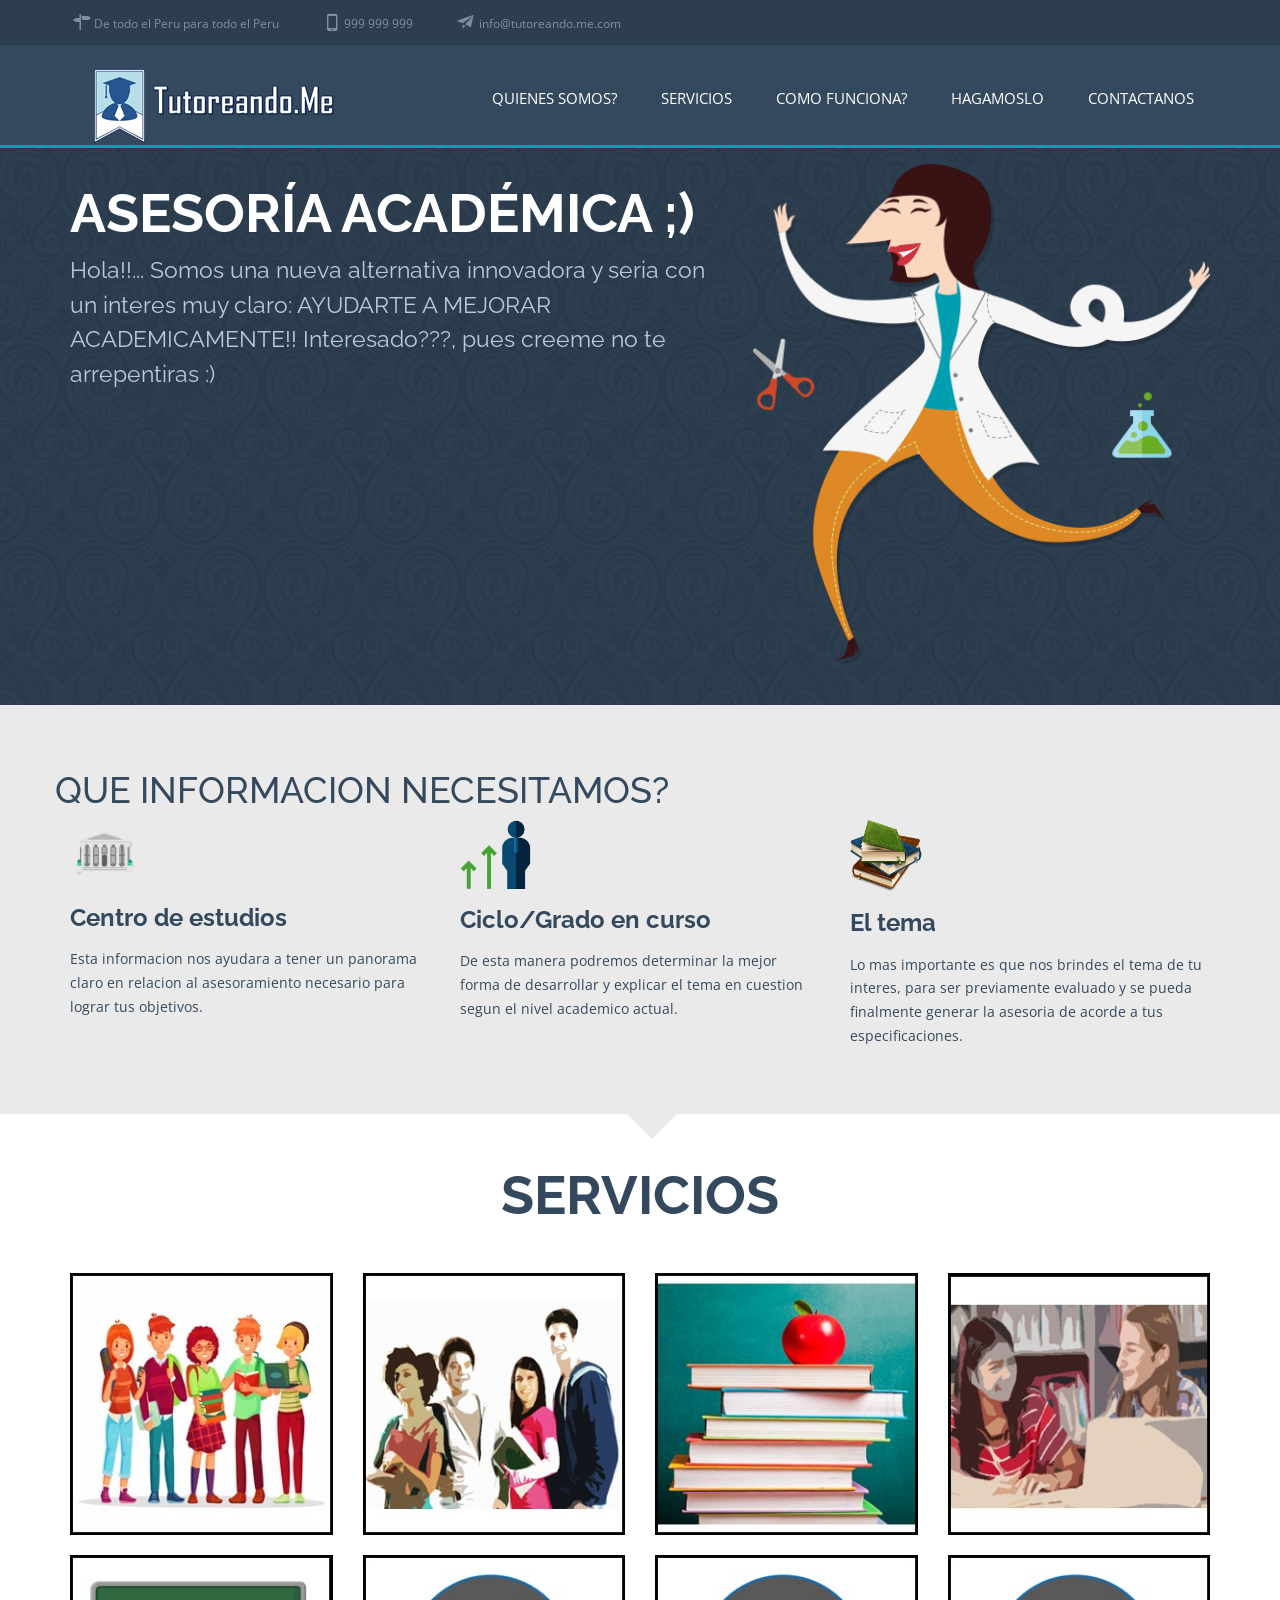
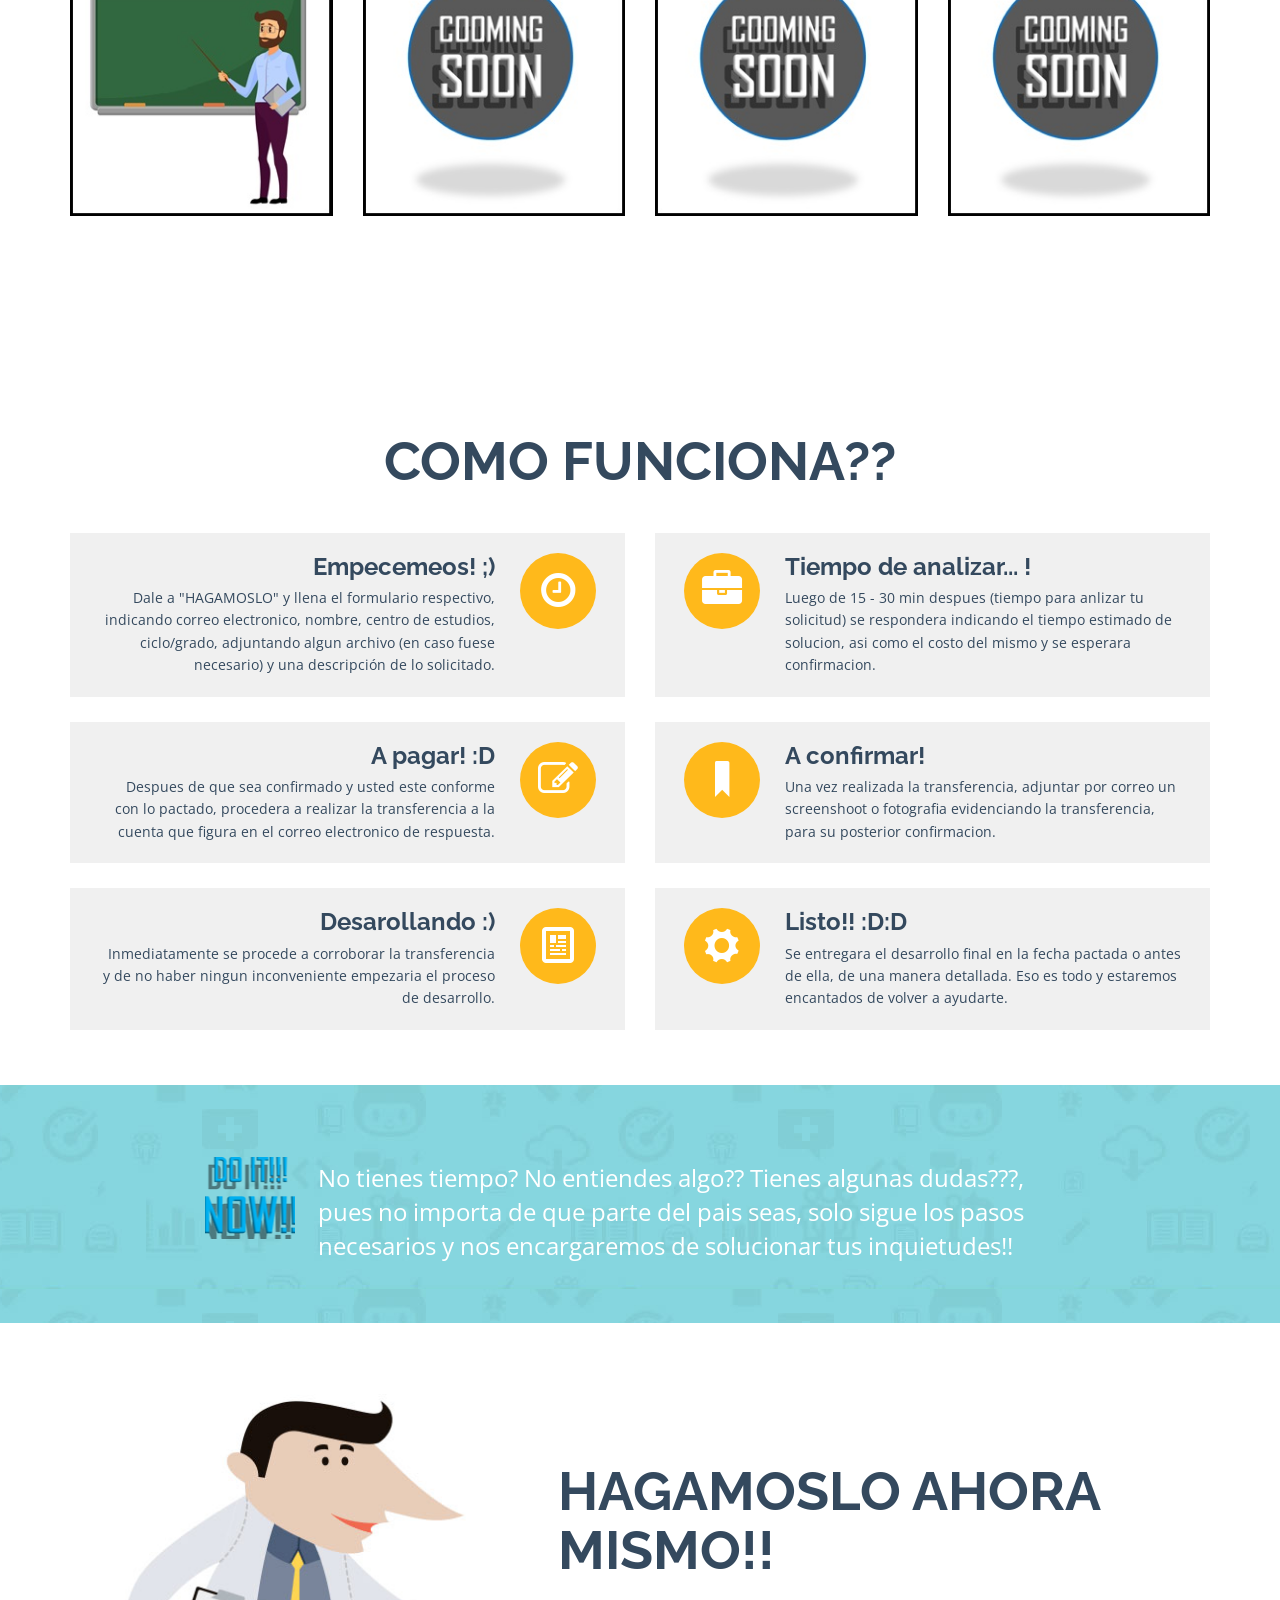
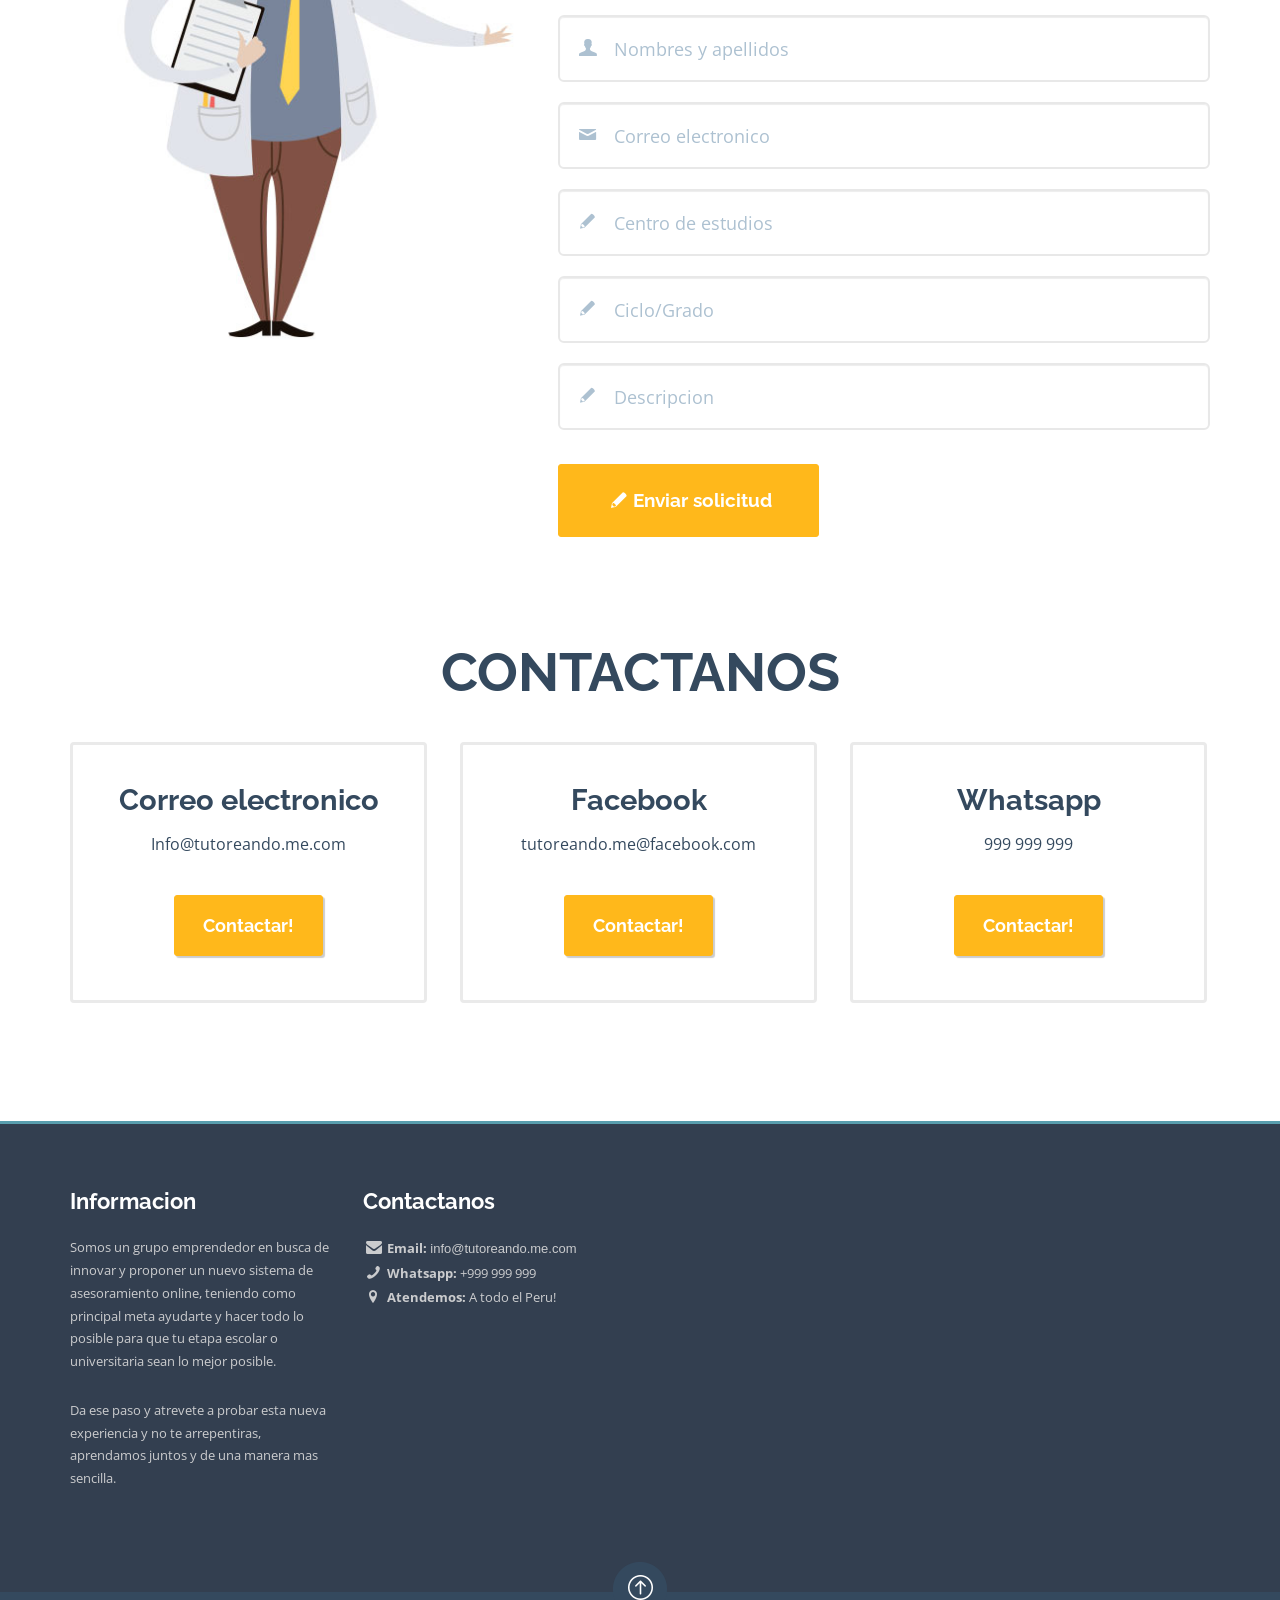
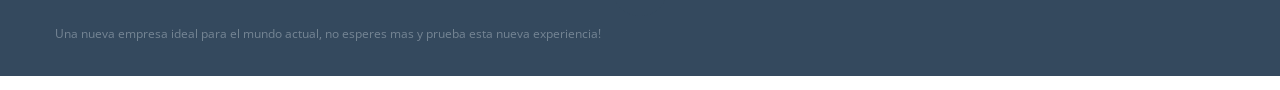
==== index.html @ b3d574f7 "letra" ====
﻿<!DOCTYPE html>
<!--[if lt IE 7 ]><html class="ie ie6" lang="en"> <![endif]-->
<!--[if IE 7 ]><html class="ie ie7" lang="en"> <![endif]-->
<!--[if IE 8 ]><html class="ie ie8" lang="en"> <![endif]-->
<!--[if (gte IE 9)|!(IE)]><html lang="en" class="no-js"> <![endif]-->
	<html lang="en">
	  <head>
	  	<!-- Define Charset -->
	    <meta charset="utf-8">
	    
	    <!-- Page Title -->
	    <title>Learn Responsive Landing Page</title>
	    
	    <!-- Responsive Metatag -->
	    <meta name="viewport" content="width=device-width, initial-scale=1.0">
	    
	    <!-- Page Description and Author -->
	    <meta name="description" content="Landing Page">
	    <meta name="author" content="Coralix Themes">
	    
		<!-- fontello -->   
	    <!--[if IE 7 ]><link href="css/fonts/fontello-ie7.css" rel="stylesheet" type="text/css" media="screen" /><![endif]-->
		<link href="css/fonts/fontello.css" rel="stylesheet" type="text/css" media="screen" />

		<!-- owl-carousel -->   
		<link href="js/owl-carousel/owl.carousel.css" rel="stylesheet" type="text/css" media="screen" />		    
		<!-- Custom style -->	    	    
		<link href="css/style.css" rel="stylesheet" type="text/css" media="screen" />
		<link href="css/media-queries.css" rel="stylesheet" type="text/css" media="screen" />

		<!-- Preload -->   
		<link href="css/pace/pace-theme-barber-shop.css" rel="stylesheet" type="text/css" media="screen" />	
	
	    <!-- HTML5 shim, for IE6-8 support of HTML5 elements --><!--[if lt IE 8]><script src="js/html5shiv.js"></script><![endif]-->
	
	    <!-- Fav and touch icons -->
	    <link rel="apple-touch-icon-precomposed" sizes="144x144" href="../assets/ico/apple-touch-icon-144-precomposed.png">
	    <link rel="apple-touch-icon-precomposed" sizes="114x114" href="../assets/ico/apple-touch-icon-114-precomposed.png">
	    <link rel="apple-touch-icon-precomposed" sizes="72x72" href="../assets/ico/apple-touch-icon-72-precomposed.png">
	    <link rel="apple-touch-icon-precomposed" href="../assets/ico/apple-touch-icon-57-precomposed.png">
	    <link rel="shortcut icon" href="../assets/ico/favicon.png">
	  </head>

	  <body id="top">  	
 
		<!-- Header-->
		<header>
			<div class="top-info">
				<div class="container">
					<ul class="inline-list contact-top">
						<li><i class="icon-address"></i>De todo el Peru para todo el Peru</li>
						<li><i class="icon-mobile"></i>999 999 999</li>
						<li><i class="icon-paper-plane"></i><a href="#">info@tutoreando.me.com</a></li>	
					</ul>				
				</div>
			</div>
			<div class="container">
				<nav class="navbar navbar-default nm" role="navigation">
				  <!-- Brand and toggle get grouped for better mobile display -->
				  <div class="navbar-header">
				    <button type="button" class="navbar-toggle" data-toggle="collapse" data-target=".navbar-ex1-collapse">
				      <span class="sr-only">Toggle navigation</span>
				      <span class="icon-bar"></span>
				      <span class="icon-bar"></span>
				      <span class="icon-bar"></span>
				    </button>
				    <a id="logo" class="navbar-brand" href="./"><img src="img/logo.png" alt="My Brand" /></a>
				  </div>
				  <!-- Collect the nav links, forms, and other content for toggling -->
				  <div class="collapse navbar-collapse navbar-ex1-collapse nb np">
				    <ul class="nav navbar-nav">
				    	<li><a href="#top" class="anchor">QUIENES SOMOS?</a></li>
						<li><a href="#gallery" class="anchor">SERVICIOS</a></li>
						<li><a href="#cool-things" class="anchor">COMO FUNCIONA?</a></li>
						<li><a href="#suscribe" class="anchor">HAGAMOSLO</a></li>
						<li><a href="#pricing" class="anchor">CONTACTANOS</a></li>
					
				    </ul>
				  </div><!-- /.navbar-collapse -->
				</nav>
			</div>
	    </header>
	    <!-- End Header--> 	
  	
		<!-- intro -->
		<section id="intro" class="">
			<div class="container">
				<div class="row">
					<div class="col-sm-7">
						<h2>ASESORÍA ACADÉMICA ;)</h2>
						<p>Hola!!... Somos una nueva alternativa innovadora y seria con un interes muy claro: AYUDARTE A MEJORAR ACADEMICAMENTE!! Interesado???, pues creeme no te arrepentiras :)</p>	
						
					</div>
					<div class="col-sm-5 clearfix">
						<figure>
							<img src="img/img-intro.png" class="img-responsive img-intro" alt="img intro" />
						</figure>
					</div>
				</div>
			</div>
		</section>
    	<!-- End intro -->
    	
    	<hr class="hidden" />
    	
		<!-- Features -->
		<section id="features" class="bg-color">
			<div class="container">
				
				<div class="row">
					<h1>QUE INFORMACION NECESITAMOS?</h1>
					<div class="col-sm-4 item from-left">
						<div class="icon">
							<figure>
								<img src="img/icons/ico-77.png" alt="//" />
							</figure>
						</div>
						<h3>Centro de estudios</h3>
						<p>Esta informacion nos ayudara a tener un panorama claro en relacion al asesoramiento necesario para lograr tus objetivos.</p>
					</div>
					<div class="col-sm-4 item from-bottom">
						<div class="icon">
							<figure>
								<img src="img/icons/ico-43.png" alt="//" />
							</figure>
						</div>
						<h3>Ciclo/Grado en curso</h3>
						<p>De esta manera podremos determinar la mejor forma de desarrollar y explicar el tema en cuestion segun el nivel academico actual.</p>
					</div>
					<div class="col-sm-4 item from-right">
						<div class="icon">
							<figure>
								<img src="img/icons/ico-15.png" alt="//" />
							</figure>
						</div>
						<h3>El tema</h3>
						<p>Lo mas importante es que nos brindes el tema de tu interes, para ser previamente evaluado y se pueda finalmente generar la asesoria de acorde a tus especificaciones.</p>
					</div>
				</div>
				
			</div>
		</section>
		<!-- end Features -->  
    
    	<hr class="hidden" />
    	
		
    	
		<!-- Gallery -->
		<section id="gallery" class="bg-color">
			<div class="container text-center">
				<h2>SERVICIOS</h2>
				<div class="row">

					<div class="col-sm-3 from-left">
						<a href="img/gallery/img-gallery.jpg" class="fancybox">						
							<div class="item">
								<figure>
									<img class="img-responsive" src="img/gallery/img-gallery.jpg" alt="//" />
								</figure>
								<div class="hover">
									<div class="icon img-circle">
										<i class="icon-eye">
										</i>
									</div>
									<h4>ETAPA ESCOLAR</h4>
									<p>Te apoyamos en la etapa escolar, dandote facilidades asi como el asesoramiento claro y preciso de las materias cursadas.</p>
								</div>
							</div>
						</a>
					</div>
					
					<div class="col-sm-3 from-bottom">
						<a href="img/gallery/img-gallery-1.jpg" class="fancybox">						
							<div class="item">
								<figure>
									<img class="img-responsive" src="img/gallery/img-gallery-1.jpg" alt="//" />
								</figure>
								<div class="hover">
									<div class="icon img-circle">
										<i class="icon-eye">
										</i>
									</div>
									<h4>ETAPA UNIVERSITARIA</h4>
									<p>Trabajas?, no tienes mucho tiempo? o no entiendes algo?, no te preocupes mas te asesoramos en esta importante etapa de tu vida.</p>
								</div>
							</div>
						</a>
					</div>
					
					<div class="col-sm-3 from-bottom">
						<a href="img/gallery/img-gallery-2.jpg" class="fancybox">						
							<div class="item">
								<figure>
									<img class="img-responsive" src="img/gallery/img-gallery-2.jpg" alt="//" />
								</figure>
								<div class="hover">
									<div class="icon img-circle">
										<i class="icon-eye">
										</i>
									</div>
									<h4>DESARROLLO DE TRABAJOS</h4>
									<p>Si no tienes tiempo o solo necesitas una resolucin rapida y detallada, entonces esta es tu opcion, mandanos tu info y nosotros nos encargamos.</p>
								</div>
							</div>
						</a>
					</div>
					
					<div class="col-sm-3 from-right">
						<a href="img/gallery/img-gallery-3.jpg" class="fancybox">						
							<div class="item">
								<figure>
									<img class="img-responsive" src="img/gallery/img-gallery-3.jpg" alt="//" />
								</figure>
								<div class="hover">
									<div class="icon img-circle">
										<i class="icon-eye">
										</i>
									</div>
									<h4>SOLO ASESORIA</h4>
									<p>Tienes un problema desarrollado, pero no lo entiendes? Esta opcion es para ti, danos tu desarrollo y despejaremos todas tus dudas al respecto. </p>
								</div>
							</div>
						</a>
					</div>
					
					<div class="col-sm-3 from-left">
						<a href="img/gallery/img-gallery-4.jpg" class="fancybox">						
							<div class="item">
								<figure>
									<img class="img-responsive" src="img/gallery/img-gallery-4.jpg" alt="//" />
								</figure>
								<div class="hover">
									<div class="icon img-circle">
										<i class="icon-eye">
										</i>
									</div>
									<h4>DESARROLLO Y ASESORIA</h4>
									<p>No sabes como desarrollarlo? y quieres aprender?, entonces tambien tenemos una alternativa para ti.</p>
								</div>
							</div>
						</a>
					</div>
					
					<div class="col-sm-3 from-bottom">
						<a href="img/gallery/img-gallery-5.jpg" class="fancybox">						
							<div class="item">
								<figure>
									<img class="img-responsive" src="img/gallery/img-gallery-5.jpg" alt="//" />
								</figure>
								<div class="hover">
									<div class="icon img-circle">
										<i class="icon-eye">
										</i>
									</div>
									<h4>COOMING SOON</h4>
									<p>Pronto nuevas formas de ayudarte a mejorar!!! :D</p>
								</div>
							</div>
						</a>
					</div>
					
					<div class="col-sm-3 from-bottom">
						<a href="img/gallery/img-gallery-6.jpg" class="fancybox">						
							<div class="item">
								<figure>
									<img class="img-responsive" src="img/gallery/img-gallery-6.jpg" alt="//" />
								</figure>
								<div class="hover">
									<div class="icon img-circle">
										<i class="icon-eye">
										</i>
									</div>
									<h4>COOMING SOON</h4>
									<p>Pronto nuevas formas de ayudarte a mejorar!!! :D</p>
								</div>
							</div>
						</a>
					</div>
					
					<div class="col-sm-3 from-right">
						<a href="img/gallery/img-gallery-7.jpg" class="fancybox">						
							<div class="item">
								<figure>
									<img class="img-responsive" src="img/gallery/img-gallery-7.jpg" alt="//" />
								</figure>
								<div class="hover">
									<div class="icon img-circle">
										<i class="icon-eye">
										</i>
									</div>
									<h4>COOMING SOON</h4>
									<p>Pronto nuevas formas de ayudarte a mejorar!!! :D</p>
								</div>
							</div>
						</a>
					</div>
				</div><!-- .row -->
			</div>
		</section>
		<!-- end gallery -->  
    
		<hr class="hidden" />
		
		
    	
		
		<!-- cool-things -->
		<section id="cool-things" class="bg-color">
			<div class="container">
				<h2 class="text-center from-bottom">COMO FUNCIONA??</h2>
   				<div class="row">
   					<div class="col-sm-6 from-left">
	   					<div class="item right-icon clearfix">
	   						<div class="icon img-circle">
	   							<i class="icon-clock"></i>
	   						</div>
   							<div class="cont">
	   							<h3>Empecemeos! ;)</h3>
	   							<p>Dale a "HAGAMOSLO" y llena el formulario respectivo, indicando correo electronico, nombre, centro de estudios, ciclo/grado, adjuntando algun archivo (en caso fuese necesario) y una descripción de lo solicitado. </p>
   							</div>
	   					</div> 
	   				</div>	
   					<div class="col-sm-6 from-right">
   						<div class="item left-icon">
	   						<div class="icon img-circle">
	   							<i class="icon-briefcase"></i>
	   						</div>
   							<div class="cont">
	   							<h3>Tiempo de analizar... !</h3>
	   							<p>Luego de 15 - 30 min despues (tiempo para anlizar tu solicitud) se respondera indicando el tiempo estimado de solucion, asi como el costo del mismo y se esperara confirmacion. </p>
   							</div>
	   					</div>
   					</div>
   					
   					<div class="col-sm-6 from-left">
	   					<div class="item right-icon clearfix">
	   						<div class="icon img-circle">
	   							<i class="icon-edit"></i>
	   						</div>
   							<div class="cont">
	   							<h3>A pagar! :D</h3>
	   							<p>Despues de que sea confirmado y usted este conforme con lo pactado, procedera a realizar la transferencia a la cuenta que figura en el correo electronico de respuesta. </p>
   							</div>
	   					</div> 
	   				</div>	
   					
   					<div class="col-sm-6 from-right">
   						<div class="item left-icon">
	   						<div class="icon img-circle">
	   							<i class="icon-bookmark"></i>
	   						</div>
   							<div class="cont">
	   							<h3>A confirmar!</h3>
	   							<p>Una vez realizada la transferencia, adjuntar por correo un screenshoot o fotografia evidenciando la transferencia, para su posterior confirmacion.</p>
   							</div>
	   					</div>
   					</div>
   					
   					<div class="col-sm-6 from-left">
	   					<div class="item right-icon clearfix">
	   						<div class="icon img-circle">
	   							<i class="icon-newspaper"></i>
	   						</div>
   							<div class="cont">
	   							<h3>Desarollando :)</h3>
	   							<p>Inmediatamente se procede a corroborar la transferencia y de no haber ningun inconveniente empezaria el proceso de desarrollo. </p>
   							</div>
	   					</div> 
	   				</div>	
   					
   					<div class="col-sm-6 from-right">
   						<div class="item left-icon">
	   						<div class="icon img-circle">
	   							<i class="icon-cog"></i>
	   						</div>
   							<div class="cont">
	   							<h3>Listo!! :D:D</h3>
	   							<p>Se entregara el desarrollo final en la fecha pactada o antes de ella, de una manera detallada. Eso es todo y estaremos encantados de volver a ayudarte. </p>
   							</div>
	   					</div>
   					</div>
   				</div>
  			</div>
		</section>
		<!-- end cool-things -->  
		   
		<!-- twitter-sect -->
		<section id="twitter-sect" class="bg-color from-bottom">
			<div class="container text-center">
   				<div class="item clearfix">
   					<i class="ico-twitter"></i>
   					<p>No tienes tiempo? No entiendes algo?? Tienes algunas dudas???, pues no importa de que parte del pais seas, solo sigue los pasos necesarios y nos encargaremos de solucionar tus inquietudes!!</p>
   				</div> 
  			</div>
		</section>
		<!-- end twitter-sect --> 
    	
   		<hr class="hidden" />
		
		   <!-- Subscribe Form -->
		<section id="suscribe" class="bg-color">
			<div class="container">
				<div class="row">
					<div class="col-sm-5 from-left">
						<figure>
							<img class="img-responsive" src="img/img-suscribe.jpg" alt="" />
						</figure>
					</div>
					<div class="col-sm-7 from-right">
						<h2>HAGAMOSLO AHORA MISMO!!</h2>
						<form id="suscribe-form" action="suscribe.php" role="form">
						  <fieldset>
						    <div class="form-group from-bottom">
						      	<label class="hidden">Disabled input</label>
						    	<div class="left-inner-addon">
								    <i class="icon-user"></i>
									<input name="name" class="form-control input-lg" type="text" placeholder="Nombres y apellidos">
								</div>
						    </div>
						    <div class="form-group from-bottom">
						    	<label  class="hidden">Disabled select menu</label>
							    <div class="left-inner-addon">
								    <i class="icon-mail"></i>
									<input name="email" class="form-control input-lg" type="email" placeholder="Correo electronico">
								</div>
						    </div>
						    <div class="form-group from-bottom">
						    	<label  class="hidden">Disabled select menu</label>
							    <div class="left-inner-addon">
								    <i class="icon-pencil"></i>
									<input name="course" class="form-control input-lg" type="text" placeholder="Centro de estudios">
								</div>
							</div>
							<div class="form-group from-bottom">
						    	<label  class="hidden">Disabled select menu</label>
							    <div class="left-inner-addon">
								    <i class="icon-pencil"></i>
									<input name="course" class="form-control input-lg" type="text" placeholder="Ciclo/Grado">
								</div>
							</div>
							<div class="form-group from-bottom">
						    	<label  class="hidden">Disabled select menu</label>
							    <div class="left-inner-addon">
								    <i class="icon-pencil"></i>
									<input name="course" class="form-control input-lg" type="text" placeholder="Descripcion">
								</div>
						    </div>
						    <!-- Indicates caution should be taken with this action -->	
						    <button type="submit" class="btn btn-warning btn-lg from-bottom" ><i class="icon-pencil"></i>Enviar solicitud</button>
						  </fieldset>
						</form>
					</div>
				</div>
			</div>
		</section>
		<!-- end Subscribe Form -->  
    
		<hr class="hidden" />
		
		<!-- Pricing -->
		<section id="pricing" class="bg-color">
			<div class="container text-center">
   				<h2 class="from-bottom">CONTACTANOS</h2>
   				<div class="row">
   					<div class="col-sm-4 from-left">
   						<div class="item">
	   						<h3>Correo electronico</h3>
	   						<ul>
								<li>Info@tutoreando.me.com</li>
							</ul>
	   						<a  data-toggle="modal" data-target="#price1" class="btn btn-warning has-shadow" href="#">Contactar!</a>
   						</div>
   					</div>
					
					<!-- Modal -->
					<div class="modal fade" id="price1" tabindex="-1" role="dialog" aria-hidden="true">
					  <div class="modal-dialog">
					    <div class="modal-content">
					      <div class="modal-header">
					        <button type="button" class="close" data-dismiss="modal" aria-hidden="true">&times;</button>
					      </div>
					      <div class="modal-body">
					        <form role="form"  action="price.php" class="price">
							  <fieldset>
							    <div class="form-group from-bottom" style="bottom: 0px;">
							      	<label class="hidden">Disabled input</label>
							    	<div class="left-inner-addon">
									    <i class="icon-user"></i>
										<input type="text" placeholder="Enter your Name here..." class="form-control input-lg" name="name">
									</div>
							    </div>
							    <div class="form-group from-bottom" style="bottom: 0px;">
							    	<label class="hidden">Disabled select menu</label>
								    <div class="left-inner-addon">
									    <i class="icon-mail"></i>
										<input type="email" placeholder="Enter your email..." class="form-control input-lg" name="email">
									</div>
							    </div>
							    <div class="form-group from-bottom" style="bottom: 0px;">
							    	<label class="hidden">Disabled select menu</label>
								    <div class="left-inner-addon">
									    <i class="icon-phone"></i>
										<input type="text" placeholder="Enter your telephone..." class="form-control input-lg" name="tel">
									</div>
							    </div>
							    <!-- Indicates caution should be taken with this action -->	
							    <button class="btn btn-warning btn-lg from-bottom" type="submit" style="bottom: 0px;"><i class="icon-ok"></i>send</button>
							  </fieldset>
							</form>
					      </div>
					      
					    </div>
					  </div>
					</div>   					
   					
   					
   					<div class="col-sm-4 from-bottom">
   						<div class="item">
	   						<h3>Facebook</h3>
	   						
	   						<ul>
								<li>tutoreando.me@facebook.com</li>
								
	   						</ul>
	   						<a data-toggle="modal" data-target="#price2" class="btn btn-warning has-shadow" href="#">Contactar!</a>
   						</div>
   					</div>
   					
   					<!-- Modal -->
					<div class="modal fade" id="price2" tabindex="-1" role="dialog" aria-hidden="true">
					  <div class="modal-dialog">
					    <div class="modal-content">
					      <div class="modal-header">
					        <button type="button" class="close" data-dismiss="modal" aria-hidden="true">&times;</button>
					      </div>
					      <div class="modal-body">
					        <form role="form" action="price.php" class="price">
							  <fieldset>
							    <div class="form-group from-bottom" style="bottom: 0px;">
							      	<label class="hidden">Disabled input</label>
							    	<div class="left-inner-addon">
									    <i class="icon-user"></i>
										<input type="text" placeholder="Enter your Name here..." class="form-control input-lg" name="name">
									</div>
							    </div>
							    <div class="form-group from-bottom" style="bottom: 0px;">
							    	<label class="hidden">Disabled select menu</label>
								    <div class="left-inner-addon">
									    <i class="icon-mail"></i>
										<input type="email" placeholder="Enter your email..." class="form-control input-lg" name="email">
									</div>
							    </div>
							    <div class="form-group from-bottom" style="bottom: 0px;">
							    	<label class="hidden">Disabled select menu</label>
								    <div class="left-inner-addon">
									    <i class="icon-phone"></i>
										<input type="text" placeholder="Enter your telephone..." class="form-control input-lg" name="tel">
									</div>
							    </div>
							    <!-- Indicates caution should be taken with this action -->	
							    <button class="btn btn-warning btn-lg from-bottom" type="submit" style="bottom: 0px;"><i class="icon-ok"></i>send</button>
							  </fieldset>
							</form>
					      </div>
					      
					    </div>
					  </div>
					</div>   
   					
   					
   					
   					<div class="col-sm-4 from-right">
   						<div class="item">
	   						<h3>Whatsapp</h3>
	   						
	   						<ul>
								<li>999 999 999</li>
								
	   						</ul>
	   						<a  data-toggle="modal" data-target="#price3" class="btn btn-warning has-shadow" href="#">Contactar!</a>
   						</div>
   					</div>
					
					<!-- Modal -->
					<div class="modal fade" id="price3" tabindex="-1" role="dialog" aria-hidden="true">
					  <div class="modal-dialog">
					    <div class="modal-content">
					      <div class="modal-header">
					        <button type="button" class="close" data-dismiss="modal" aria-hidden="true">&times;</button>
					      </div>
					      <div class="modal-body">
					        <form role="form"  action="price.php" class="price">
							  <fieldset>
							    <div class="form-group from-bottom" style="bottom: 0px;">
							      	<label class="hidden">Disabled input</label>
							    	<div class="left-inner-addon">
									    <i class="icon-user"></i>
										<input type="text" placeholder="Enter your Name here..." class="form-control input-lg" name="name">
									</div>
							    </div>
							    <div class="form-group from-bottom" style="bottom: 0px;">
							    	<label class="hidden">Disabled select menu</label>
								    <div class="left-inner-addon">
									    <i class="icon-mail"></i>
										<input type="email" placeholder="Enter your email..." class="form-control input-lg" name="email">
									</div>
							    </div>
							    <div class="form-group from-bottom" style="bottom: 0px;">
							    	<label class="hidden">Disabled select menu</label>
								    <div class="left-inner-addon">
									    <i class="icon-phone"></i>
										<input type="text" placeholder="Enter your telephone..." class="form-control input-lg" name="tel">
									</div>
							    </div>
							    <!-- Indicates caution should be taken with this action -->	
							    <button class="btn btn-warning btn-lg from-bottom" type="submit" style="bottom: 0px;"><i class="icon-ok"></i>send</button>
							  </fieldset>
							</form>
					      </div>
					      
					    </div>
					  </div>
					</div>   					
   					


   					
   				</div>
  			</div>
		</section>
		<!-- end pricing --> 
    	
   		<hr class="hidden" />
	   	

		
   		
    	
    	<!--Footer-->
		<div class="footer from-bottom">
			<section class="container generic-section">
				<div class="row-fluid">	
	            	<div class="col-sm-3 item left">
		    			<h3>Informacion</h3>
		    			<p>Somos un grupo emprendedor en busca de innovar y proponer un nuevo sistema de asesoramiento online, teniendo como principal meta ayudarte y hacer todo lo posible para que tu etapa escolar o universitaria sean lo mejor posible. </p>
						<p>Da ese paso y atrevete a probar esta nueva experiencia y no te arrepentiras, aprendamos juntos y de una manera mas sencilla. </p>
	    			</div>  	
	
		    		<div class="col-sm-3 item left">
		    			<h3>Contactanos</h3>
						<p><i class="icon-mail-alt"></i> <strong>Email:</strong>  <a href="mailto:info@company.com?subject=feedback">info@tutoreando.me.com</a>
						<br />
						<i class="icon-phone"></i> <strong>Whatsapp:</strong> +999 999 999
						<br />
						<i class="icon-location"></i> <strong>Atendemos:</strong>  A todo el Peru!</p>
		    		</div>  	
	                	
		    		  
	              
		    		  		
				</div>
			</section>
		</div>
		<!-- End Footer -->  
	        	 
	 
	    <!--Copyright-->
		 <div class="copy">
		 	
		 	<a href="#top" class="anchor totop">to top</a>
		 	
	     	<section class="container np">
				<p>Una nueva empresa ideal para el mundo actual, no esperes mas y prueba esta nueva experiencia!</p>
			</section>
		</div>
	    <!--End Copyright-->

    <!-- ======================= JQuery libs =============================== -->  
		<script src="js/jquery.min.js"></script>
	 
		<!-- Bootstrap-->
	    <script src="js/bootstrap.js"></script>
	    
	    <!--[if lt IE 8]><script src="js/respond.min.js"></script><![endif]-->
	    
	    <!-- fancyBox -->
		<script type="text/javascript" src="js/fancy/jquery.fancybox.pack.js"></script>

		<!-- fit videos -->
		<script src="js/jquery.fitvids.min.js" type="text/javascript"></script>

		<!-- team -->
		<script src="js/owl-carousel/owl.carousel.js"></script>

		<!-- preload  -->
		<script src="js/pace.min.js"></script>

		<!-- easing -->
		<script src="js/easing.js" type="text/javascript"></script>

	    <!-- Custom js-->
	    <script src="js/jquery-func.js"></script>
    <!-- ======================= End JQuery libs =========================== --> 



  </body>
</html>
---- css/fonts/fontello-ie7.css ----
[class^="icon-"], [class*=" icon-"] {
  font-family: 'fontello';
  font-style: normal;
  font-weight: normal;
 
  /* fix buttons height */
  line-height: 1em;
 
  /* you can be more comfortable with increased icons size */
  /* font-size: 120%; */
}
 
.icon-right-open { *zoom: expression( this.runtimeStyle['zoom'] = '1', this.innerHTML = '&#xe800;&nbsp;'); }
.icon-left-open { *zoom: expression( this.runtimeStyle['zoom'] = '1', this.innerHTML = '&#xe801;&nbsp;'); }
.icon-plus { *zoom: expression( this.runtimeStyle['zoom'] = '1', this.innerHTML = '&#xe802;&nbsp;'); }
.icon-calendar-empty { *zoom: expression( this.runtimeStyle['zoom'] = '1', this.innerHTML = '&#xe803;&nbsp;'); }
.icon-thumbs-up { *zoom: expression( this.runtimeStyle['zoom'] = '1', this.innerHTML = '&#xe804;&nbsp;'); }
.icon-doc-text { *zoom: expression( this.runtimeStyle['zoom'] = '1', this.innerHTML = '&#xe805;&nbsp;'); }
.icon-pin { *zoom: expression( this.runtimeStyle['zoom'] = '1', this.innerHTML = '&#xe806;&nbsp;'); }
.icon-location { *zoom: expression( this.runtimeStyle['zoom'] = '1', this.innerHTML = '&#xe807;&nbsp;'); }
.icon-youtube { *zoom: expression( this.runtimeStyle['zoom'] = '1', this.innerHTML = '&#xe808;&nbsp;'); }
.icon-youtube-squared { *zoom: expression( this.runtimeStyle['zoom'] = '1', this.innerHTML = '&#xe809;&nbsp;'); }
.icon-youtube-play { *zoom: expression( this.runtimeStyle['zoom'] = '1', this.innerHTML = '&#xe80a;&nbsp;'); }
.icon-xing-squared { *zoom: expression( this.runtimeStyle['zoom'] = '1', this.innerHTML = '&#xe80b;&nbsp;'); }
.icon-xing { *zoom: expression( this.runtimeStyle['zoom'] = '1', this.innerHTML = '&#xe80c;&nbsp;'); }
.icon-windows { *zoom: expression( this.runtimeStyle['zoom'] = '1', this.innerHTML = '&#xe80d;&nbsp;'); }
.icon-twitter { *zoom: expression( this.runtimeStyle['zoom'] = '1', this.innerHTML = '&#xe80e;&nbsp;'); }
.icon-tumblr-squared { *zoom: expression( this.runtimeStyle['zoom'] = '1', this.innerHTML = '&#xe80f;&nbsp;'); }
.icon-trello { *zoom: expression( this.runtimeStyle['zoom'] = '1', this.innerHTML = '&#xe810;&nbsp;'); }
.icon-skype { *zoom: expression( this.runtimeStyle['zoom'] = '1', this.innerHTML = '&#xe811;&nbsp;'); }
.icon-renren { *zoom: expression( this.runtimeStyle['zoom'] = '1', this.innerHTML = '&#xe812;&nbsp;'); }
.icon-list { *zoom: expression( this.runtimeStyle['zoom'] = '1', this.innerHTML = '&#xe813;&nbsp;'); }
.icon-doc-text-1 { *zoom: expression( this.runtimeStyle['zoom'] = '1', this.innerHTML = '&#xe814;&nbsp;'); }
.icon-linkedin { *zoom: expression( this.runtimeStyle['zoom'] = '1', this.innerHTML = '&#xe815;&nbsp;'); }
.icon-picture { *zoom: expression( this.runtimeStyle['zoom'] = '1', this.innerHTML = '&#xe816;&nbsp;'); }
.icon-menu { *zoom: expression( this.runtimeStyle['zoom'] = '1', this.innerHTML = '&#xe817;&nbsp;'); }
.icon-down-dir { *zoom: expression( this.runtimeStyle['zoom'] = '1', this.innerHTML = '&#xe818;&nbsp;'); }
.icon-star { *zoom: expression( this.runtimeStyle['zoom'] = '1', this.innerHTML = '&#xe819;&nbsp;'); }
.icon-basket { *zoom: expression( this.runtimeStyle['zoom'] = '1', this.innerHTML = '&#xe81a;&nbsp;'); }
.icon-info { *zoom: expression( this.runtimeStyle['zoom'] = '1', this.innerHTML = '&#xe81b;&nbsp;'); }
.icon-angle-up { *zoom: expression( this.runtimeStyle['zoom'] = '1', this.innerHTML = '&#xe81c;&nbsp;'); }
.icon-angle-down { *zoom: expression( this.runtimeStyle['zoom'] = '1', this.innerHTML = '&#xe81d;&nbsp;'); }
.icon-mobile { *zoom: expression( this.runtimeStyle['zoom'] = '1', this.innerHTML = '&#xe81e;&nbsp;'); }
.icon-paper-plane { *zoom: expression( this.runtimeStyle['zoom'] = '1', this.innerHTML = '&#xe81f;&nbsp;'); }
.icon-address { *zoom: expression( this.runtimeStyle['zoom'] = '1', this.innerHTML = '&#xe820;&nbsp;'); }
.icon-leaf { *zoom: expression( this.runtimeStyle['zoom'] = '1', this.innerHTML = '&#xe821;&nbsp;'); }
.icon-flight { *zoom: expression( this.runtimeStyle['zoom'] = '1', this.innerHTML = '&#xe822;&nbsp;'); }
.icon-moon { *zoom: expression( this.runtimeStyle['zoom'] = '1', this.innerHTML = '&#xe823;&nbsp;'); }
.icon-tape { *zoom: expression( this.runtimeStyle['zoom'] = '1', this.innerHTML = '&#xe824;&nbsp;'); }
.icon-graduation-cap { *zoom: expression( this.runtimeStyle['zoom'] = '1', this.innerHTML = '&#xe825;&nbsp;'); }
.icon-ticket { *zoom: expression( this.runtimeStyle['zoom'] = '1', this.innerHTML = '&#xe826;&nbsp;'); }
.icon-water { *zoom: expression( this.runtimeStyle['zoom'] = '1', this.innerHTML = '&#xe827;&nbsp;'); }
.icon-droplet { *zoom: expression( this.runtimeStyle['zoom'] = '1', this.innerHTML = '&#xe828;&nbsp;'); }
.icon-air { *zoom: expression( this.runtimeStyle['zoom'] = '1', this.innerHTML = '&#xe829;&nbsp;'); }
.icon-credit-card { *zoom: expression( this.runtimeStyle['zoom'] = '1', this.innerHTML = '&#xe82a;&nbsp;'); }
.icon-floppy { *zoom: expression( this.runtimeStyle['zoom'] = '1', this.innerHTML = '&#xe82b;&nbsp;'); }
.icon-clipboard { *zoom: expression( this.runtimeStyle['zoom'] = '1', this.innerHTML = '&#xe82c;&nbsp;'); }
.icon-megaphone { *zoom: expression( this.runtimeStyle['zoom'] = '1', this.innerHTML = '&#xe82d;&nbsp;'); }
.icon-drive { *zoom: expression( this.runtimeStyle['zoom'] = '1', this.innerHTML = '&#xe82e;&nbsp;'); }
.icon-bucket { *zoom: expression( this.runtimeStyle['zoom'] = '1', this.innerHTML = '&#xe82f;&nbsp;'); }
.icon-database { *zoom: expression( this.runtimeStyle['zoom'] = '1', this.innerHTML = '&#xe830;&nbsp;'); }
.icon-flag { *zoom: expression( this.runtimeStyle['zoom'] = '1', this.innerHTML = '&#xe831;&nbsp;'); }
.icon-key { *zoom: expression( this.runtimeStyle['zoom'] = '1', this.innerHTML = '&#xe832;&nbsp;'); }
.icon-cancel-squared { *zoom: expression( this.runtimeStyle['zoom'] = '1', this.innerHTML = '&#xe833;&nbsp;'); }
.icon-flow-branch { *zoom: expression( this.runtimeStyle['zoom'] = '1', this.innerHTML = '&#xe834;&nbsp;'); }
.icon-cancel-circled { *zoom: expression( this.runtimeStyle['zoom'] = '1', this.innerHTML = '&#xe835;&nbsp;'); }
.icon-flow-line { *zoom: expression( this.runtimeStyle['zoom'] = '1', this.innerHTML = '&#xe836;&nbsp;'); }
.icon-flashlight { *zoom: expression( this.runtimeStyle['zoom'] = '1', this.innerHTML = '&#xe837;&nbsp;'); }
.icon-search { *zoom: expression( this.runtimeStyle['zoom'] = '1', this.innerHTML = '&#xe838;&nbsp;'); }
.icon-mail { *zoom: expression( this.runtimeStyle['zoom'] = '1', this.innerHTML = '&#xe839;&nbsp;'); }
.icon-heart { *zoom: expression( this.runtimeStyle['zoom'] = '1', this.innerHTML = '&#xe83a;&nbsp;'); }
.icon-heart-empty { *zoom: expression( this.runtimeStyle['zoom'] = '1', this.innerHTML = '&#xe83b;&nbsp;'); }
.icon-user { *zoom: expression( this.runtimeStyle['zoom'] = '1', this.innerHTML = '&#xe83c;&nbsp;'); }
.icon-users { *zoom: expression( this.runtimeStyle['zoom'] = '1', this.innerHTML = '&#xe83d;&nbsp;'); }
.icon-video { *zoom: expression( this.runtimeStyle['zoom'] = '1', this.innerHTML = '&#xe83e;&nbsp;'); }
.icon-picture-1 { *zoom: expression( this.runtimeStyle['zoom'] = '1', this.innerHTML = '&#xe83f;&nbsp;'); }
.icon-camera { *zoom: expression( this.runtimeStyle['zoom'] = '1', this.innerHTML = '&#xe840;&nbsp;'); }
.icon-eye { *zoom: expression( this.runtimeStyle['zoom'] = '1', this.innerHTML = '&#xe841;&nbsp;'); }
.icon-check { *zoom: expression( this.runtimeStyle['zoom'] = '1', this.innerHTML = '&#xe842;&nbsp;'); }
.icon-cancel { *zoom: expression( this.runtimeStyle['zoom'] = '1', this.innerHTML = '&#xe843;&nbsp;'); }
.icon-layout { *zoom: expression( this.runtimeStyle['zoom'] = '1', this.innerHTML = '&#xe844;&nbsp;'); }
.icon-lock { *zoom: expression( this.runtimeStyle['zoom'] = '1', this.innerHTML = '&#xe845;&nbsp;'); }
.icon-link { *zoom: expression( this.runtimeStyle['zoom'] = '1', this.innerHTML = '&#xe846;&nbsp;'); }
.icon-attach { *zoom: expression( this.runtimeStyle['zoom'] = '1', this.innerHTML = '&#xe847;&nbsp;'); }
.icon-back { *zoom: expression( this.runtimeStyle['zoom'] = '1', this.innerHTML = '&#xe848;&nbsp;'); }
.icon-info-circled { *zoom: expression( this.runtimeStyle['zoom'] = '1', this.innerHTML = '&#xe849;&nbsp;'); }
.icon-help-circled { *zoom: expression( this.runtimeStyle['zoom'] = '1', this.innerHTML = '&#xe84a;&nbsp;'); }
.icon-help { *zoom: expression( this.runtimeStyle['zoom'] = '1', this.innerHTML = '&#xe84b;&nbsp;'); }
.icon-minus-squared { *zoom: expression( this.runtimeStyle['zoom'] = '1', this.innerHTML = '&#xe84c;&nbsp;'); }
.icon-minus-circled { *zoom: expression( this.runtimeStyle['zoom'] = '1', this.innerHTML = '&#xe84d;&nbsp;'); }
.icon-minus { *zoom: expression( this.runtimeStyle['zoom'] = '1', this.innerHTML = '&#xe84e;&nbsp;'); }
.icon-plus-squared { *zoom: expression( this.runtimeStyle['zoom'] = '1', this.innerHTML = '&#xe84f;&nbsp;'); }
.icon-plus-circled { *zoom: expression( this.runtimeStyle['zoom'] = '1', this.innerHTML = '&#xe850;&nbsp;'); }
.icon-plus-1 { *zoom: expression( this.runtimeStyle['zoom'] = '1', this.innerHTML = '&#xe851;&nbsp;'); }
.icon-bookmark { *zoom: expression( this.runtimeStyle['zoom'] = '1', this.innerHTML = '&#xe852;&nbsp;'); }
.icon-bookmarks { *zoom: expression( this.runtimeStyle['zoom'] = '1', this.innerHTML = '&#xe853;&nbsp;'); }
.icon-download { *zoom: expression( this.runtimeStyle['zoom'] = '1', this.innerHTML = '&#xe854;&nbsp;'); }
.icon-upload { *zoom: expression( this.runtimeStyle['zoom'] = '1', this.innerHTML = '&#xe855;&nbsp;'); }
.icon-upload-cloud { *zoom: expression( this.runtimeStyle['zoom'] = '1', this.innerHTML = '&#xe856;&nbsp;'); }
.icon-thumbs-down { *zoom: expression( this.runtimeStyle['zoom'] = '1', this.innerHTML = '&#xe857;&nbsp;'); }
.icon-reply { *zoom: expression( this.runtimeStyle['zoom'] = '1', this.innerHTML = '&#xe858;&nbsp;'); }
.icon-reply-all { *zoom: expression( this.runtimeStyle['zoom'] = '1', this.innerHTML = '&#xe859;&nbsp;'); }
.icon-forward { *zoom: expression( this.runtimeStyle['zoom'] = '1', this.innerHTML = '&#xe85a;&nbsp;'); }
.icon-quote { *zoom: expression( this.runtimeStyle['zoom'] = '1', this.innerHTML = '&#xe85b;&nbsp;'); }
.icon-code { *zoom: expression( this.runtimeStyle['zoom'] = '1', this.innerHTML = '&#xe85c;&nbsp;'); }
.icon-export { *zoom: expression( this.runtimeStyle['zoom'] = '1', this.innerHTML = '&#xe85d;&nbsp;'); }
.icon-print { *zoom: expression( this.runtimeStyle['zoom'] = '1', this.innerHTML = '&#xe85e;&nbsp;'); }
.icon-retweet { *zoom: expression( this.runtimeStyle['zoom'] = '1', this.innerHTML = '&#xe85f;&nbsp;'); }
.icon-keyboard { *zoom: expression( this.runtimeStyle['zoom'] = '1', this.innerHTML = '&#xe860;&nbsp;'); }
.icon-comment { *zoom: expression( this.runtimeStyle['zoom'] = '1', this.innerHTML = '&#xe861;&nbsp;'); }
.icon-pencil { *zoom: expression( this.runtimeStyle['zoom'] = '1', this.innerHTML = '&#xe862;&nbsp;'); }
.icon-doc-landscape { *zoom: expression( this.runtimeStyle['zoom'] = '1', this.innerHTML = '&#xe863;&nbsp;'); }
.icon-docs { *zoom: expression( this.runtimeStyle['zoom'] = '1', this.innerHTML = '&#xe864;&nbsp;'); }
.icon-doc { *zoom: expression( this.runtimeStyle['zoom'] = '1', this.innerHTML = '&#xe865;&nbsp;'); }
.icon-trash { *zoom: expression( this.runtimeStyle['zoom'] = '1', this.innerHTML = '&#xe866;&nbsp;'); }
.icon-cup { *zoom: expression( this.runtimeStyle['zoom'] = '1', this.innerHTML = '&#xe867;&nbsp;'); }
.icon-compass { *zoom: expression( this.runtimeStyle['zoom'] = '1', this.innerHTML = '&#xe868;&nbsp;'); }
.icon-direction { *zoom: expression( this.runtimeStyle['zoom'] = '1', this.innerHTML = '&#xe869;&nbsp;'); }
.icon-map { *zoom: expression( this.runtimeStyle['zoom'] = '1', this.innerHTML = '&#xe86a;&nbsp;'); }
.icon-vcard { *zoom: expression( this.runtimeStyle['zoom'] = '1', this.innerHTML = '&#xe86b;&nbsp;'); }
.icon-alert { *zoom: expression( this.runtimeStyle['zoom'] = '1', this.innerHTML = '&#xe86c;&nbsp;'); }
.icon-attention { *zoom: expression( this.runtimeStyle['zoom'] = '1', this.innerHTML = '&#xe86d;&nbsp;'); }
.icon-bell { *zoom: expression( this.runtimeStyle['zoom'] = '1', this.innerHTML = '&#xe86e;&nbsp;'); }
.icon-chat { *zoom: expression( this.runtimeStyle['zoom'] = '1', this.innerHTML = '&#xe86f;&nbsp;'); }
.icon-folder { *zoom: expression( this.runtimeStyle['zoom'] = '1', this.innerHTML = '&#xe870;&nbsp;'); }
.icon-archive { *zoom: expression( this.runtimeStyle['zoom'] = '1', this.innerHTML = '&#xe871;&nbsp;'); }
.icon-twitter-1 { *zoom: expression( this.runtimeStyle['zoom'] = '1', this.innerHTML = '&#xe872;&nbsp;'); }
.icon-vimeo-circled { *zoom: expression( this.runtimeStyle['zoom'] = '1', this.innerHTML = '&#xe873;&nbsp;'); }
.icon-twitter-circled { *zoom: expression( this.runtimeStyle['zoom'] = '1', this.innerHTML = '&#xe874;&nbsp;'); }
.icon-facebook { *zoom: expression( this.runtimeStyle['zoom'] = '1', this.innerHTML = '&#xe875;&nbsp;'); }
.icon-facebook-circled { *zoom: expression( this.runtimeStyle['zoom'] = '1', this.innerHTML = '&#xe876;&nbsp;'); }
.icon-facebook-squared { *zoom: expression( this.runtimeStyle['zoom'] = '1', this.innerHTML = '&#xe877;&nbsp;'); }
.icon-gplus { *zoom: expression( this.runtimeStyle['zoom'] = '1', this.innerHTML = '&#xe878;&nbsp;'); }
.icon-pinterest { *zoom: expression( this.runtimeStyle['zoom'] = '1', this.innerHTML = '&#xe879;&nbsp;'); }
.icon-pinterest-circled { *zoom: expression( this.runtimeStyle['zoom'] = '1', this.innerHTML = '&#xe87a;&nbsp;'); }
.icon-tumblr { *zoom: expression( this.runtimeStyle['zoom'] = '1', this.innerHTML = '&#xe87b;&nbsp;'); }
.icon-tumblr-circled { *zoom: expression( this.runtimeStyle['zoom'] = '1', this.innerHTML = '&#xe87c;&nbsp;'); }
.icon-linkedin-1 { *zoom: expression( this.runtimeStyle['zoom'] = '1', this.innerHTML = '&#xe87d;&nbsp;'); }
.icon-linkedin-circled { *zoom: expression( this.runtimeStyle['zoom'] = '1', this.innerHTML = '&#xe87e;&nbsp;'); }
.icon-dribbble { *zoom: expression( this.runtimeStyle['zoom'] = '1', this.innerHTML = '&#xe87f;&nbsp;'); }
.icon-dribbble-circled { *zoom: expression( this.runtimeStyle['zoom'] = '1', this.innerHTML = '&#xe880;&nbsp;'); }
.icon-stumbleupon { *zoom: expression( this.runtimeStyle['zoom'] = '1', this.innerHTML = '&#xe881;&nbsp;'); }
.icon-stumbleupon-circled { *zoom: expression( this.runtimeStyle['zoom'] = '1', this.innerHTML = '&#xe882;&nbsp;'); }
.icon-lastfm { *zoom: expression( this.runtimeStyle['zoom'] = '1', this.innerHTML = '&#xe883;&nbsp;'); }
.icon-lastfm-circled { *zoom: expression( this.runtimeStyle['zoom'] = '1', this.innerHTML = '&#xe884;&nbsp;'); }
.icon-vimeo { *zoom: expression( this.runtimeStyle['zoom'] = '1', this.innerHTML = '&#xe885;&nbsp;'); }
.icon-flickr-circled { *zoom: expression( this.runtimeStyle['zoom'] = '1', this.innerHTML = '&#xe886;&nbsp;'); }
.icon-flickr { *zoom: expression( this.runtimeStyle['zoom'] = '1', this.innerHTML = '&#xe887;&nbsp;'); }
.icon-github-circled { *zoom: expression( this.runtimeStyle['zoom'] = '1', this.innerHTML = '&#xe888;&nbsp;'); }
.icon-github { *zoom: expression( this.runtimeStyle['zoom'] = '1', this.innerHTML = '&#xe889;&nbsp;'); }
.icon-cc-remix { *zoom: expression( this.runtimeStyle['zoom'] = '1', this.innerHTML = '&#xe88a;&nbsp;'); }
.icon-cc-share { *zoom: expression( this.runtimeStyle['zoom'] = '1', this.innerHTML = '&#xe88b;&nbsp;'); }
.icon-cc-zero { *zoom: expression( this.runtimeStyle['zoom'] = '1', this.innerHTML = '&#xe88c;&nbsp;'); }
.icon-cc-pd { *zoom: expression( this.runtimeStyle['zoom'] = '1', this.innerHTML = '&#xe88d;&nbsp;'); }
.icon-cc-nd { *zoom: expression( this.runtimeStyle['zoom'] = '1', this.innerHTML = '&#xe88e;&nbsp;'); }
.icon-cc-sa { *zoom: expression( this.runtimeStyle['zoom'] = '1', this.innerHTML = '&#xe88f;&nbsp;'); }
.icon-cc-nc-jp { *zoom: expression( this.runtimeStyle['zoom'] = '1', this.innerHTML = '&#xe890;&nbsp;'); }
.icon-cc-nc-eu { *zoom: expression( this.runtimeStyle['zoom'] = '1', this.innerHTML = '&#xe891;&nbsp;'); }
.icon-cc-nc { *zoom: expression( this.runtimeStyle['zoom'] = '1', this.innerHTML = '&#xe892;&nbsp;'); }
.icon-cc-by { *zoom: expression( this.runtimeStyle['zoom'] = '1', this.innerHTML = '&#xe893;&nbsp;'); }
.icon-cc { *zoom: expression( this.runtimeStyle['zoom'] = '1', this.innerHTML = '&#xe894;&nbsp;'); }
.icon-traffic-cone { *zoom: expression( this.runtimeStyle['zoom'] = '1', this.innerHTML = '&#xe895;&nbsp;'); }
.icon-gauge { *zoom: expression( this.runtimeStyle['zoom'] = '1', this.innerHTML = '&#xe896;&nbsp;'); }
.icon-rocket { *zoom: expression( this.runtimeStyle['zoom'] = '1', this.innerHTML = '&#xe897;&nbsp;'); }
.icon-flow-parallel { *zoom: expression( this.runtimeStyle['zoom'] = '1', this.innerHTML = '&#xe898;&nbsp;'); }
.icon-language { *zoom: expression( this.runtimeStyle['zoom'] = '1', this.innerHTML = '&#xe899;&nbsp;'); }
.icon-brush { *zoom: expression( this.runtimeStyle['zoom'] = '1', this.innerHTML = '&#xe89a;&nbsp;'); }
.icon-magnet { *zoom: expression( this.runtimeStyle['zoom'] = '1', this.innerHTML = '&#xe89b;&nbsp;'); }
.icon-infinity { *zoom: expression( this.runtimeStyle['zoom'] = '1', this.innerHTML = '&#xe89c;&nbsp;'); }
.icon-thermometer { *zoom: expression( this.runtimeStyle['zoom'] = '1', this.innerHTML = '&#xe89d;&nbsp;'); }
.icon-flow-cascade { *zoom: expression( this.runtimeStyle['zoom'] = '1', this.innerHTML = '&#xe89e;&nbsp;'); }
.icon-flow-tree { *zoom: expression( this.runtimeStyle['zoom'] = '1', this.innerHTML = '&#xe89f;&nbsp;'); }
.icon-chart-area { *zoom: expression( this.runtimeStyle['zoom'] = '1', this.innerHTML = '&#xe8a0;&nbsp;'); }
.icon-chart-bar { *zoom: expression( this.runtimeStyle['zoom'] = '1', this.innerHTML = '&#xe8a1;&nbsp;'); }
.icon-chart-line { *zoom: expression( this.runtimeStyle['zoom'] = '1', this.innerHTML = '&#xe8a2;&nbsp;'); }
.icon-chart-pie { *zoom: expression( this.runtimeStyle['zoom'] = '1', this.innerHTML = '&#xe8a3;&nbsp;'); }
.icon-erase { *zoom: expression( this.runtimeStyle['zoom'] = '1', this.innerHTML = '&#xe8a4;&nbsp;'); }
.icon-inbox { *zoom: expression( this.runtimeStyle['zoom'] = '1', this.innerHTML = '&#xe8a5;&nbsp;'); }
.icon-network { *zoom: expression( this.runtimeStyle['zoom'] = '1', this.innerHTML = '&#xe8a6;&nbsp;'); }
.icon-cd { *zoom: expression( this.runtimeStyle['zoom'] = '1', this.innerHTML = '&#xe8a7;&nbsp;'); }
.icon-install { *zoom: expression( this.runtimeStyle['zoom'] = '1', this.innerHTML = '&#xe8a8;&nbsp;'); }
.icon-globe { *zoom: expression( this.runtimeStyle['zoom'] = '1', this.innerHTML = '&#xe8a9;&nbsp;'); }
.icon-cloud { *zoom: expression( this.runtimeStyle['zoom'] = '1', this.innerHTML = '&#xe8aa;&nbsp;'); }
.icon-cloud-thunder { *zoom: expression( this.runtimeStyle['zoom'] = '1', this.innerHTML = '&#xe8ab;&nbsp;'); }
.icon-signal { *zoom: expression( this.runtimeStyle['zoom'] = '1', this.innerHTML = '&#xe8ac;&nbsp;'); }
.icon-trophy { *zoom: expression( this.runtimeStyle['zoom'] = '1', this.innerHTML = '&#xe8ad;&nbsp;'); }
.icon-battery { *zoom: expression( this.runtimeStyle['zoom'] = '1', this.innerHTML = '&#xe8ae;&nbsp;'); }
.icon-back-in-time { *zoom: expression( this.runtimeStyle['zoom'] = '1', this.innerHTML = '&#xe8af;&nbsp;'); }
.icon-monitor { *zoom: expression( this.runtimeStyle['zoom'] = '1', this.innerHTML = '&#xe8b0;&nbsp;'); }
.icon-list-add { *zoom: expression( this.runtimeStyle['zoom'] = '1', this.innerHTML = '&#xe8b1;&nbsp;'); }
.icon-list-1 { *zoom: expression( this.runtimeStyle['zoom'] = '1', this.innerHTML = '&#xe8b2;&nbsp;'); }
.icon-palette { *zoom: expression( this.runtimeStyle['zoom'] = '1', this.innerHTML = '&#xe8b3;&nbsp;'); }
.icon-target { *zoom: expression( this.runtimeStyle['zoom'] = '1', this.innerHTML = '&#xe8b4;&nbsp;'); }
.icon-progress-3 { *zoom: expression( this.runtimeStyle['zoom'] = '1', this.innerHTML = '&#xe8b5;&nbsp;'); }
.icon-progress-2 { *zoom: expression( this.runtimeStyle['zoom'] = '1', this.innerHTML = '&#xe8b6;&nbsp;'); }
.icon-progress-1 { *zoom: expression( this.runtimeStyle['zoom'] = '1', this.innerHTML = '&#xe8b7;&nbsp;'); }
.icon-flash { *zoom: expression( this.runtimeStyle['zoom'] = '1', this.innerHTML = '&#xe8b8;&nbsp;'); }
.icon-basket-1 { *zoom: expression( this.runtimeStyle['zoom'] = '1', this.innerHTML = '&#xe8b9;&nbsp;'); }
.icon-bag { *zoom: expression( this.runtimeStyle['zoom'] = '1', this.innerHTML = '&#xe8ba;&nbsp;'); }
.icon-calendar { *zoom: expression( this.runtimeStyle['zoom'] = '1', this.innerHTML = '&#xe8bb;&nbsp;'); }
.icon-tools { *zoom: expression( this.runtimeStyle['zoom'] = '1', this.innerHTML = '&#xe8bc;&nbsp;'); }
.icon-cog { *zoom: expression( this.runtimeStyle['zoom'] = '1', this.innerHTML = '&#xe8bd;&nbsp;'); }
.icon-phone { *zoom: expression( this.runtimeStyle['zoom'] = '1', this.innerHTML = '&#xe8be;&nbsp;'); }
.icon-rss { *zoom: expression( this.runtimeStyle['zoom'] = '1', this.innerHTML = '&#xe8bf;&nbsp;'); }
.icon-box { *zoom: expression( this.runtimeStyle['zoom'] = '1', this.innerHTML = '&#xe8c0;&nbsp;'); }
.icon-lamp { *zoom: expression( this.runtimeStyle['zoom'] = '1', this.innerHTML = '&#xe8c1;&nbsp;'); }
.icon-light-down { *zoom: expression( this.runtimeStyle['zoom'] = '1', this.innerHTML = '&#xe8c2;&nbsp;'); }
.icon-light-up { *zoom: expression( this.runtimeStyle['zoom'] = '1', this.innerHTML = '&#xe8c3;&nbsp;'); }
.icon-adjust { *zoom: expression( this.runtimeStyle['zoom'] = '1', this.innerHTML = '&#xe8c4;&nbsp;'); }
.icon-block { *zoom: expression( this.runtimeStyle['zoom'] = '1', this.innerHTML = '&#xe8c5;&nbsp;'); }
.icon-resize-full { *zoom: expression( this.runtimeStyle['zoom'] = '1', this.innerHTML = '&#xe8c6;&nbsp;'); }
.icon-resize-small { *zoom: expression( this.runtimeStyle['zoom'] = '1', this.innerHTML = '&#xe8c7;&nbsp;'); }
.icon-popup { *zoom: expression( this.runtimeStyle['zoom'] = '1', this.innerHTML = '&#xe8c8;&nbsp;'); }
.icon-share { *zoom: expression( this.runtimeStyle['zoom'] = '1', this.innerHTML = '&#xe8c9;&nbsp;'); }
.icon-shareable { *zoom: expression( this.runtimeStyle['zoom'] = '1', this.innerHTML = '&#xe8ca;&nbsp;'); }
.icon-window { *zoom: expression( this.runtimeStyle['zoom'] = '1', this.innerHTML = '&#xe8cb;&nbsp;'); }
.icon-arrow-combo { *zoom: expression( this.runtimeStyle['zoom'] = '1', this.innerHTML = '&#xe8cc;&nbsp;'); }
.icon-down-circled { *zoom: expression( this.runtimeStyle['zoom'] = '1', this.innerHTML = '&#xe8cd;&nbsp;'); }
.icon-credit-card-1 { *zoom: expression( this.runtimeStyle['zoom'] = '1', this.innerHTML = '&#xe8ce;&nbsp;'); }
.icon-clock { *zoom: expression( this.runtimeStyle['zoom'] = '1', this.innerHTML = '&#xe8cf;&nbsp;'); }
.icon-video-1 { *zoom: expression( this.runtimeStyle['zoom'] = '1', this.innerHTML = '&#xe8d0;&nbsp;'); }
.icon-camera-1 { *zoom: expression( this.runtimeStyle['zoom'] = '1', this.innerHTML = '&#xe8d1;&nbsp;'); }
.icon-tags { *zoom: expression( this.runtimeStyle['zoom'] = '1', this.innerHTML = '&#xe8d2;&nbsp;'); }
.icon-lock-1 { *zoom: expression( this.runtimeStyle['zoom'] = '1', this.innerHTML = '&#xe8d3;&nbsp;'); }
.icon-lock-open { *zoom: expression( this.runtimeStyle['zoom'] = '1', this.innerHTML = '&#xe8d4;&nbsp;'); }
.icon-upload-cloud-1 { *zoom: expression( this.runtimeStyle['zoom'] = '1', this.innerHTML = '&#xe8d5;&nbsp;'); }
.icon-download-cloud { *zoom: expression( this.runtimeStyle['zoom'] = '1', this.innerHTML = '&#xe8d6;&nbsp;'); }
.icon-pencil-1 { *zoom: expression( this.runtimeStyle['zoom'] = '1', this.innerHTML = '&#xe8d7;&nbsp;'); }
.icon-edit { *zoom: expression( this.runtimeStyle['zoom'] = '1', this.innerHTML = '&#xe8d8;&nbsp;'); }
.icon-location-1 { *zoom: expression( this.runtimeStyle['zoom'] = '1', this.innerHTML = '&#xe8d9;&nbsp;'); }
.icon-attach-1 { *zoom: expression( this.runtimeStyle['zoom'] = '1', this.innerHTML = '&#xe8da;&nbsp;'); }
.icon-cog-1 { *zoom: expression( this.runtimeStyle['zoom'] = '1', this.innerHTML = '&#xe8db;&nbsp;'); }
.icon-cog-alt { *zoom: expression( this.runtimeStyle['zoom'] = '1', this.innerHTML = '&#xe8dc;&nbsp;'); }
.icon-mic { *zoom: expression( this.runtimeStyle['zoom'] = '1', this.innerHTML = '&#xe8dd;&nbsp;'); }
.icon-mute { *zoom: expression( this.runtimeStyle['zoom'] = '1', this.innerHTML = '&#xe8de;&nbsp;'); }
.icon-magic { *zoom: expression( this.runtimeStyle['zoom'] = '1', this.innerHTML = '&#xe8df;&nbsp;'); }
.icon-truck { *zoom: expression( this.runtimeStyle['zoom'] = '1', this.innerHTML = '&#xe8e0;&nbsp;'); }
.icon-money { *zoom: expression( this.runtimeStyle['zoom'] = '1', this.innerHTML = '&#xe8e1;&nbsp;'); }
.icon-briefcase { *zoom: expression( this.runtimeStyle['zoom'] = '1', this.innerHTML = '&#xe8e2;&nbsp;'); }
.icon-mail-alt { *zoom: expression( this.runtimeStyle['zoom'] = '1', this.innerHTML = '&#xe8e3;&nbsp;'); }
.icon-ok { *zoom: expression( this.runtimeStyle['zoom'] = '1', this.innerHTML = '&#xe8e4;&nbsp;'); }
.icon-user-1 { *zoom: expression( this.runtimeStyle['zoom'] = '1', this.innerHTML = '&#xe8e5;&nbsp;'); }
.icon-female { *zoom: expression( this.runtimeStyle['zoom'] = '1', this.innerHTML = '&#xe8e6;&nbsp;'); }
.icon-male { *zoom: expression( this.runtimeStyle['zoom'] = '1', this.innerHTML = '&#xe8e7;&nbsp;'); }
.icon-clock-1 { *zoom: expression( this.runtimeStyle['zoom'] = '1', this.innerHTML = '&#xe8e8;&nbsp;'); }
.icon-newspaper { *zoom: expression( this.runtimeStyle['zoom'] = '1', this.innerHTML = '&#xe8e9;&nbsp;'); }
.icon-book { *zoom: expression( this.runtimeStyle['zoom'] = '1', this.innerHTML = '&#xe8ea;&nbsp;'); }
.icon-briefcase-1 { *zoom: expression( this.runtimeStyle['zoom'] = '1', this.innerHTML = '&#xe8eb;&nbsp;'); }
.icon-article-alt { *zoom: expression( this.runtimeStyle['zoom'] = '1', this.innerHTML = '&#xe8ec;&nbsp;'); }
---- css/fonts/fontello.css ----
@font-face {
  font-family: 'fontello';
  src: url('fontello.eot?87910947');
  src: url('fontello.eot?87910947#iefix') format('embedded-opentype'),
       url('fontello.woff?87910947') format('woff'),
       url('fontello.ttf?87910947') format('truetype'),
       url('fontello.svg?87910947#fontello') format('svg');
  font-weight: normal;
  font-style: normal;
}
/* Chrome hack: SVG is rendered more smooth in Windozze. 100% magic, uncomment if you need it. */
/* Note, that will break hinting! In other OS-es font will be not as sharp as it could be */
/*
@media screen and (-webkit-min-device-pixel-ratio:0) {
  @font-face {
    font-family: 'fontello';
    src: url('../font/fontello.svg?87910947#fontello') format('svg');
  }
}
*/
 
 [class^="icon-"]:before, [class*=" icon-"]:before {
  font-family: "fontello";
  font-style: normal;
  font-weight: normal;
  speak: none;
 
  display: inline-block;
  text-decoration: inherit;
  width: 1em;
  margin-right: .2em;
  text-align: center;
  /* opacity: .8; */
 
  /* For safety - reset parent styles, that can break glyph codes*/
  font-variant: normal;
  text-transform: none;
     
  /* fix buttons height, for twitter bootstrap */
  line-height: 1em;
 
  /* Animation center compensation - margins should be symmetric */
  /* remove if not needed */
  margin-left: .2em;
 
  /* you can be more comfortable with increased icons size */
  /* font-size: 120%; */
 
  /* Uncomment for 3D effect */
  /* text-shadow: 1px 1px 1px rgba(127, 127, 127, 0.3); */
}
 
.icon-right-open:before { content: '\e800'; } /* '' */
.icon-left-open:before { content: '\e801'; } /* '' */
.icon-plus:before { content: '\e802'; } /* '' */
.icon-calendar-empty:before { content: '\e803'; } /* '' */
.icon-thumbs-up:before { content: '\e804'; } /* '' */
.icon-doc-text:before { content: '\e805'; } /* '' */
.icon-pin:before { content: '\e806'; } /* '' */
.icon-location:before { content: '\e807'; } /* '' */
.icon-youtube:before { content: '\e808'; } /* '' */
.icon-youtube-squared:before { content: '\e809'; } /* '' */
.icon-youtube-play:before { content: '\e80a'; } /* '' */
.icon-xing-squared:before { content: '\e80b'; } /* '' */
.icon-xing:before { content: '\e80c'; } /* '' */
.icon-windows:before { content: '\e80d'; } /* '' */
.icon-twitter:before { content: '\e80e'; } /* '' */
.icon-tumblr-squared:before { content: '\e80f'; } /* '' */
.icon-trello:before { content: '\e810'; } /* '' */
.icon-skype:before { content: '\e811'; } /* '' */
.icon-renren:before { content: '\e812'; } /* '' */
.icon-list:before { content: '\e813'; } /* '' */
.icon-doc-text-1:before { content: '\e814'; } /* '' */
.icon-linkedin:before { content: '\e815'; } /* '' */
.icon-picture:before { content: '\e816'; } /* '' */
.icon-menu:before { content: '\e817'; } /* '' */
.icon-down-dir:before { content: '\e818'; } /* '' */
.icon-star:before { content: '\e819'; } /* '' */
.icon-basket:before { content: '\e81a'; } /* '' */
.icon-info:before { content: '\e81b'; } /* '' */
.icon-angle-up:before { content: '\e81c'; } /* '' */
.icon-angle-down:before { content: '\e81d'; } /* '' */
.icon-mobile:before { content: '\e81e'; } /* '' */
.icon-paper-plane:before { content: '\e81f'; } /* '' */
.icon-address:before { content: '\e820'; } /* '' */
.icon-leaf:before { content: '\e821'; } /* '' */
.icon-flight:before { content: '\e822'; } /* '' */
.icon-moon:before { content: '\e823'; } /* '' */
.icon-tape:before { content: '\e824'; } /* '' */
.icon-graduation-cap:before { content: '\e825'; } /* '' */
.icon-ticket:before { content: '\e826'; } /* '' */
.icon-water:before { content: '\e827'; } /* '' */
.icon-droplet:before { content: '\e828'; } /* '' */
.icon-air:before { content: '\e829'; } /* '' */
.icon-credit-card:before { content: '\e82a'; } /* '' */
.icon-floppy:before { content: '\e82b'; } /* '' */
.icon-clipboard:before { content: '\e82c'; } /* '' */
.icon-megaphone:before { content: '\e82d'; } /* '' */
.icon-drive:before { content: '\e82e'; } /* '' */
.icon-bucket:before { content: '\e82f'; } /* '' */
.icon-database:before { content: '\e830'; } /* '' */
.icon-flag:before { content: '\e831'; } /* '' */
.icon-key:before { content: '\e832'; } /* '' */
.icon-cancel-squared:before { content: '\e833'; } /* '' */
.icon-flow-branch:before { content: '\e834'; } /* '' */
.icon-cancel-circled:before { content: '\e835'; } /* '' */
.icon-flow-line:before { content: '\e836'; } /* '' */
.icon-flashlight:before { content: '\e837'; } /* '' */
.icon-search:before { content: '\e838'; } /* '' */
.icon-mail:before { content: '\e839'; } /* '' */
.icon-heart:before { content: '\e83a'; } /* '' */
.icon-heart-empty:before { content: '\e83b'; } /* '' */
.icon-user:before { content: '\e83c'; } /* '' */
.icon-users:before { content: '\e83d'; } /* '' */
.icon-video:before { content: '\e83e'; } /* '' */
.icon-picture-1:before { content: '\e83f'; } /* '' */
.icon-camera:before { content: '\e840'; } /* '' */
.icon-eye:before { content: '\e841'; } /* '' */
.icon-check:before { content: '\e842'; } /* '' */
.icon-cancel:before { content: '\e843'; } /* '' */
.icon-layout:before { content: '\e844'; } /* '' */
.icon-lock:before { content: '\e845'; } /* '' */
.icon-link:before { content: '\e846'; } /* '' */
.icon-attach:before { content: '\e847'; } /* '' */
.icon-back:before { content: '\e848'; } /* '' */
.icon-info-circled:before { content: '\e849'; } /* '' */
.icon-help-circled:before { content: '\e84a'; } /* '' */
.icon-help:before { content: '\e84b'; } /* '' */
.icon-minus-squared:before { content: '\e84c'; } /* '' */
.icon-minus-circled:before { content: '\e84d'; } /* '' */
.icon-minus:before { content: '\e84e'; } /* '' */
.icon-plus-squared:before { content: '\e84f'; } /* '' */
.icon-plus-circled:before { content: '\e850'; } /* '' */
.icon-plus-1:before { content: '\e851'; } /* '' */
.icon-bookmark:before { content: '\e852'; } /* '' */
.icon-bookmarks:before { content: '\e853'; } /* '' */
.icon-download:before { content: '\e854'; } /* '' */
.icon-upload:before { content: '\e855'; } /* '' */
.icon-upload-cloud:before { content: '\e856'; } /* '' */
.icon-thumbs-down:before { content: '\e857'; } /* '' */
.icon-reply:before { content: '\e858'; } /* '' */
.icon-reply-all:before { content: '\e859'; } /* '' */
.icon-forward:before { content: '\e85a'; } /* '' */
.icon-quote:before { content: '\e85b'; } /* '' */
.icon-code:before { content: '\e85c'; } /* '' */
.icon-export:before { content: '\e85d'; } /* '' */
.icon-print:before { content: '\e85e'; } /* '' */
.icon-retweet:before { content: '\e85f'; } /* '' */
.icon-keyboard:before { content: '\e860'; } /* '' */
.icon-comment:before { content: '\e861'; } /* '' */
.icon-pencil:before { content: '\e862'; } /* '' */
.icon-doc-landscape:before { content: '\e863'; } /* '' */
.icon-docs:before { content: '\e864'; } /* '' */
.icon-doc:before { content: '\e865'; } /* '' */
.icon-trash:before { content: '\e866'; } /* '' */
.icon-cup:before { content: '\e867'; } /* '' */
.icon-compass:before { content: '\e868'; } /* '' */
.icon-direction:before { content: '\e869'; } /* '' */
.icon-map:before { content: '\e86a'; } /* '' */
.icon-vcard:before { content: '\e86b'; } /* '' */
.icon-alert:before { content: '\e86c'; } /* '' */
.icon-attention:before { content: '\e86d'; } /* '' */
.icon-bell:before { content: '\e86e'; } /* '' */
.icon-chat:before { content: '\e86f'; } /* '' */
.icon-folder:before { content: '\e870'; } /* '' */
.icon-archive:before { content: '\e871'; } /* '' */
.icon-twitter-1:before { content: '\e872'; } /* '' */
.icon-vimeo-circled:before { content: '\e873'; } /* '' */
.icon-twitter-circled:before { content: '\e874'; } /* '' */
.icon-facebook:before { content: '\e875'; } /* '' */
.icon-facebook-circled:before { content: '\e876'; } /* '' */
.icon-facebook-squared:before { content: '\e877'; } /* '' */
.icon-gplus:before { content: '\e878'; } /* '' */
.icon-pinterest:before { content: '\e879'; } /* '' */
.icon-pinterest-circled:before { content: '\e87a'; } /* '' */
.icon-tumblr:before { content: '\e87b'; } /* '' */
.icon-tumblr-circled:before { content: '\e87c'; } /* '' */
.icon-linkedin-1:before { content: '\e87d'; } /* '' */
.icon-linkedin-circled:before { content: '\e87e'; } /* '' */
.icon-dribbble:before { content: '\e87f'; } /* '' */
.icon-dribbble-circled:before { content: '\e880'; } /* '' */
.icon-stumbleupon:before { content: '\e881'; } /* '' */
.icon-stumbleupon-circled:before { content: '\e882'; } /* '' */
.icon-lastfm:before { content: '\e883'; } /* '' */
.icon-lastfm-circled:before { content: '\e884'; } /* '' */
.icon-vimeo:before { content: '\e885'; } /* '' */
.icon-flickr-circled:before { content: '\e886'; } /* '' */
.icon-flickr:before { content: '\e887'; } /* '' */
.icon-github-circled:before { content: '\e888'; } /* '' */
.icon-github:before { content: '\e889'; } /* '' */
.icon-cc-remix:before { content: '\e88a'; } /* '' */
.icon-cc-share:before { content: '\e88b'; } /* '' */
.icon-cc-zero:before { content: '\e88c'; } /* '' */
.icon-cc-pd:before { content: '\e88d'; } /* '' */
.icon-cc-nd:before { content: '\e88e'; } /* '' */
.icon-cc-sa:before { content: '\e88f'; } /* '' */
.icon-cc-nc-jp:before { content: '\e890'; } /* '' */
.icon-cc-nc-eu:before { content: '\e891'; } /* '' */
.icon-cc-nc:before { content: '\e892'; } /* '' */
.icon-cc-by:before { content: '\e893'; } /* '' */
.icon-cc:before { content: '\e894'; } /* '' */
.icon-traffic-cone:before { content: '\e895'; } /* '' */
.icon-gauge:before { content: '\e896'; } /* '' */
.icon-rocket:before { content: '\e897'; } /* '' */
.icon-flow-parallel:before { content: '\e898'; } /* '' */
.icon-language:before { content: '\e899'; } /* '' */
.icon-brush:before { content: '\e89a'; } /* '' */
.icon-magnet:before { content: '\e89b'; } /* '' */
.icon-infinity:before { content: '\e89c'; } /* '' */
.icon-thermometer:before { content: '\e89d'; } /* '' */
.icon-flow-cascade:before { content: '\e89e'; } /* '' */
.icon-flow-tree:before { content: '\e89f'; } /* '' */
.icon-chart-area:before { content: '\e8a0'; } /* '' */
.icon-chart-bar:before { content: '\e8a1'; } /* '' */
.icon-chart-line:before { content: '\e8a2'; } /* '' */
.icon-chart-pie:before { content: '\e8a3'; } /* '' */
.icon-erase:before { content: '\e8a4'; } /* '' */
.icon-inbox:before { content: '\e8a5'; } /* '' */
.icon-network:before { content: '\e8a6'; } /* '' */
.icon-cd:before { content: '\e8a7'; } /* '' */
.icon-install:before { content: '\e8a8'; } /* '' */
.icon-globe:before { content: '\e8a9'; } /* '' */
.icon-cloud:before { content: '\e8aa'; } /* '' */
.icon-cloud-thunder:before { content: '\e8ab'; } /* '' */
.icon-signal:before { content: '\e8ac'; } /* '' */
.icon-trophy:before { content: '\e8ad'; } /* '' */
.icon-battery:before { content: '\e8ae'; } /* '' */
.icon-back-in-time:before { content: '\e8af'; } /* '' */
.icon-monitor:before { content: '\e8b0'; } /* '' */
.icon-list-add:before { content: '\e8b1'; } /* '' */
.icon-list-1:before { content: '\e8b2'; } /* '' */
.icon-palette:before { content: '\e8b3'; } /* '' */
.icon-target:before { content: '\e8b4'; } /* '' */
.icon-progress-3:before { content: '\e8b5'; } /* '' */
.icon-progress-2:before { content: '\e8b6'; } /* '' */
.icon-progress-1:before { content: '\e8b7'; } /* '' */
.icon-flash:before { content: '\e8b8'; } /* '' */
.icon-basket-1:before { content: '\e8b9'; } /* '' */
.icon-bag:before { content: '\e8ba'; } /* '' */
.icon-calendar:before { content: '\e8bb'; } /* '' */
.icon-tools:before { content: '\e8bc'; } /* '' */
.icon-cog:before { content: '\e8bd'; } /* '' */
.icon-phone:before { content: '\e8be'; } /* '' */
.icon-rss:before { content: '\e8bf'; } /* '' */
.icon-box:before { content: '\e8c0'; } /* '' */
.icon-lamp:before { content: '\e8c1'; } /* '' */
.icon-light-down:before { content: '\e8c2'; } /* '' */
.icon-light-up:before { content: '\e8c3'; } /* '' */
.icon-adjust:before { content: '\e8c4'; } /* '' */
.icon-block:before { content: '\e8c5'; } /* '' */
.icon-resize-full:before { content: '\e8c6'; } /* '' */
.icon-resize-small:before { content: '\e8c7'; } /* '' */
.icon-popup:before { content: '\e8c8'; } /* '' */
.icon-share:before { content: '\e8c9'; } /* '' */
.icon-shareable:before { content: '\e8ca'; } /* '' */
.icon-window:before { content: '\e8cb'; } /* '' */
.icon-arrow-combo:before { content: '\e8cc'; } /* '' */
.icon-down-circled:before { content: '\e8cd'; } /* '' */
.icon-credit-card-1:before { content: '\e8ce'; } /* '' */
.icon-clock:before { content: '\e8cf'; } /* '' */
.icon-video-1:before { content: '\e8d0'; } /* '' */
.icon-camera-1:before { content: '\e8d1'; } /* '' */
.icon-tags:before { content: '\e8d2'; } /* '' */
.icon-lock-1:before { content: '\e8d3'; } /* '' */
.icon-lock-open:before { content: '\e8d4'; } /* '' */
.icon-upload-cloud-1:before { content: '\e8d5'; } /* '' */
.icon-download-cloud:before { content: '\e8d6'; } /* '' */
.icon-pencil-1:before { content: '\e8d7'; } /* '' */
.icon-edit:before { content: '\e8d8'; } /* '' */
.icon-location-1:before { content: '\e8d9'; } /* '' */
.icon-attach-1:before { content: '\e8da'; } /* '' */
.icon-cog-1:before { content: '\e8db'; } /* '' */
.icon-cog-alt:before { content: '\e8dc'; } /* '' */
.icon-mic:before { content: '\e8dd'; } /* '' */
.icon-mute:before { content: '\e8de'; } /* '' */
.icon-magic:before { content: '\e8df'; } /* '' */
.icon-truck:before { content: '\e8e0'; } /* '' */
.icon-money:before { content: '\e8e1'; } /* '' */
.icon-briefcase:before { content: '\e8e2'; } /* '' */
.icon-mail-alt:before { content: '\e8e3'; } /* '' */
.icon-ok:before { content: '\e8e4'; } /* '' */
.icon-user-1:before { content: '\e8e5'; } /* '' */
.icon-female:before { content: '\e8e6'; } /* '' */
.icon-male:before { content: '\e8e7'; } /* '' */
.icon-clock-1:before { content: '\e8e8'; } /* '' */
.icon-newspaper:before { content: '\e8e9'; } /* '' */
.icon-book:before { content: '\e8ea'; } /* '' */
.icon-briefcase-1:before { content: '\e8eb'; } /* '' */
.icon-article-alt:before { content: '\e8ec'; } /* '' */
---- css/style.css ----
@charset "utf-8";
/* ============================== */
/*
 - Title: Learn Theme - Landing Page Template
 */
/* ============================== */

/* ---------------------------------------------------------------------- */
/*	Import styles
 /* ---------------------------------------------------------------------- */

/* Bootstrap.css  - include resetes ( Media querys, grid-responsive,layout).*/
@import url("bootstrap/bootstrap.css");

/*Google Fonts*/
@import url(http://fonts.googleapis.com/css?family=Raleway:400,700,800,900,600,500,300);
@import url(http://fonts.googleapis.com/css?family=Open+Sans:400,700);

/*animate*/
@import url("animate-custom.css");

/*fancy*/
@import url("../js/fancy/jquery.fancybox.css");

/* helpers */
@import url("helpers.css");

/* animate */
@import url("animate-custom.css");

/*Responsive */
@import url("media-queries.css");

/* Reset Styles --------------------------------------------------------*/
html {
	font-size: 100%;
	min-width: 318px;
}
body {
	font-family: 'Open Sans', sans-serif;
	font-size: 62.5%;
	margin-top: 0px;
	min-width: 318px;
	color: #34495e;
}
a{
	-webkit-transition: background-color 0.6s ease, border .3s ease, color .3s ease, opacity .3s ease-in-out, outline 0.9s ease;
           -moz-transition: background-color 0.6s ease, border .3s ease, color .3s ease, opacity .3s ease-in-out, outline 0.9s ease;
            -ms-transition: background-color 0.6s ease, border .3s ease, color .3s ease, opacity .3s ease-in-out, outline 0.9s ease;
             -o-transition: background-color 0.6s ease, border .3s ease, color .3s ease, opacity .3s ease-in-out, outline 0.9s ease;
                transition: background-color 0.6s ease, border .3s ease, color .3s ease, opacity .3s ease-in-out, outline 0.9s ease;
}
a, a:hover, a:active {
	outline: 0 !important;
}
h1, h2, h3, h4, h5, h6 {
	font-family: 'Raleway', sans-serif;
}

p {
	font-size: 14px;
}
.inline-list {
	display: block;
	margin: 0;
	padding: 0;
	list-style: none;
}
.inline-list li {
	float: left;
}
.container {
	max-width: 1207px;
}
/* Header --------------------------------------------------------*/
.navbar-toggle {
	background-color: #2D3E50 !important;
	border-color: #444 !importan;
}
.top-info {
	background: #2D3E50;
}
.top-info * {
	color: #7F90A0;
}
.contact-top {
	margin: 0 -21px;
}
.contact-top li {
	font-size: 12px;
	line-height: 43px;
	padding: 0 20px;
}
.contact-top li i {
	font-size: 1.5em;
	margin-right: 10px;
}
.contact-top li a:hover {
	color: #7F90A0;
}
header {
	background: #34495E;
	border-bottom: 3px solid #00A3B4
}
.navbar-default {
	background: none;
	border: 0;
	padding: 24px 0 26px;
}
.navbar-brand {
	padding: 0;
}

.navbar-nav {
	float: right;
	margin: 0;
}
.navbar-nav > li {
	float: left;
	font-size: 15px;
}

.navbar-nav > li > a {
	margin-top: 11px;
	padding: 7px 15px;
	margin-left: 12px;
}

/* intro --------------------------------------------------------*/
#intro {
	background: url("../img/bg-intro.jpg") repeat scroll center top transparent;
	padding: 16px 0;
}
#intro * {
	color: #fff;
}
#intro h1 {
	font-size: 92.5px;
	font-weight: 700;
	margin: 47px 0 15px;
}
#intro p {
	color: #BACADA;
	font-family: 'Raleway', sans-serif;
	font-size: 23px;
	line-height: 1.5em;
	margin-bottom: 32px;
}
.navbar-default .navbar-nav > li > a {
	color: #FFFFFF;
	border: 1px solid transparent;
}

.navbar-default .navbar-nav > li > a:hover {
	color: #ffb91b;
}

/*.navbar-default .navbar-nav > li > a.active ,*/
.navbar-default .navbar-nav > li > a:focus {
	border: 1px solid #ffb91b;
	color: #ffb91b;
}

.btn {
	border-radius: 3px 3px 3px 3px;
	font-family: 'Raleway', sans-serif;
	font-weight: 700;
	padding: 23px 38px;
}
.btns-group .btn {
	margin-bottom: 14px;
	margin-right: 22px;
	width: 268px;
}
.btn-lg {
	border-radius: 3px 3px 3px 3px;
	font-family: 'Raleway', sans-serif;
	font-size: 17px;
	font-weight: 700;
	line-height: 1.33;
	padding: 23px 38px;
}
.btn.has-shadow {
	box-shadow: 2px 2px 1px rgba(0, 0, 0, 0.2);
}
.btn-lg i {
	font-size: 20px;
}

.btn-danger {
	background-color: #C64E58;
	border-color: #C64E58;
}
.btn-danger:hover {
	background-color: #5A9FAE;
	border-color: #5A9FAE;
}

body > section {
    overflow: hidden;
    padding: 46px 0;
}
/* features --------------------------------------------------------*/
#features {
    background: none repeat scroll 0 0 #EAEAEA;
    padding: 46px 0 56px;
    position: relative;
    overflow: visible;
}
#features:after {
	left: 50%;
	bottom: -50px;
	position: absolute;
	content: "";
	border: 25px solid;
	border-color: #EAEAEA transparent transparent transparent;
	display: block;
	margin-left: -13.5px;
}
#features .item {

}

#features .item h3 {
	font-size: 24px;
	font-weight: 700;
	margin: 18px 0 16px;
}
#features .item p {
	line-height: 1.7em;
}

#features .item .icon img{
	width: 20%;
}

/* suscribe --------------------------------------------------------*/

#suscribe {
	padding: 71px 0 40px;
}

.input-lg {
	height: 67px;
}
.left-inner-addon {
	position: relative;
}
.left-inner-addon input {
	padding-left: 54px;
}
.left-inner-addon i {
	color: #ADC1D1;
	font-size: 19px;
	left: 17px;
	padding: 10px 12px;
	pointer-events: none;
	position: absolute;
	top: 19px;
}
section h2 {
	font-size: 54px;
	font-weight: 700;
	color: #34495e;
}
#suscribe h2 {
	margin: 68px 0 35px;
}
.form-group {
	margin-bottom: 20px;
}
.btn-warning {
	background-color: #FFB81B;
	border-color: #FFB81B;
	color: #FFFFFF;
	-webkit-transition: background-color 0.7s ease, border .3s ease, color .3s ease, opacity .3s ease-in-out, outline 0.9s ease;
           -moz-transition: background-color 0.7s ease, border .3s ease, color .3s ease, opacity .3s ease-in-out, outline 0.9s ease;
            -ms-transition: background-color 0.7s ease, border .3s ease, color .3s ease, opacity .3s ease-in-out, outline 0.9s ease;
             -o-transition: background-color 0.7s ease, border .3s ease, color .3s ease, opacity .3s ease-in-out, outline 0.9s ease;
                transition: background-color 0.7s ease, border .3s ease, color .3s ease, opacity .3s ease-in-out, outline 0.9s ease;
}

.form-control {
	border: 2px solid #E8E8E8;
}
.form-control:focus {
	border: 2px solid #A9DCDF;
}
.form-control::-webkit-input-placeholder {
	color: #adc1d1;
}
.form-control:-moz-placeholder {
	color: #adc1d1;
}
#suscribe .btn {
	font-size: 19px;
	margin-top: 14px;
	padding: 22px 46px;
}
.btn i {
	margin-right: 6px;
}
/* gallery --------------------------------------------------------*/
#gallery {
	padding: 32px 0 86px;
}
#gallery h2 {
	margin-bottom: 48px;
}
#gallery .item {
    margin: 0 auto 20px;
    max-width: 273px;
    position: relative;
}
#gallery .item * {
	color: #FFFFFF;
}
#gallery .item .icon {
	border: 2px solid white;
	font-size: 25px;
	height: 54px;
	line-height: 30px;
	margin: 62px auto 26px;
	text-align: center;
	width: 54px;
}
#gallery .item .hover {
	position: absolute;
	height: 100%;
	width: 100%;
	top: 0;
	display: none;
	left: 0;
	background: #FFB91B;
}
#gallery .item .hover i {
	left: 0px;
	line-height: 35px;
	position: relative;
	text-align: center;
	top: 7px;
	width: 90px;
}
#gallery .item:hover .hover {
	display: block;
}

/* twitter-sect --------------------------------------------------------*/
#twitter-sect {
	background: url("../img/bg-twitter.jpg") repeat scroll center top transparent;
	padding: 76px 0 49px;
}
#twitter-sect .ico-twitter {
	background: url("../img/ico-twitter.png") repeat scroll center top transparent;
	display: block;
	float: left;
	height: 90px;
	margin: -12px 23px 0 4px;
	width: 90px;
}
#twitter-sect .item {

}
#twitter-sect .item * {
	color: #FFFFFF;
}
#twitter-sect .item p {
	font-size: 24px;
	overflow: hidden;
	text-align: left;
}

#twitter-sect .container {
	max-width: 909px;
}

/* cool-things --------------------------------------------------------*/
#cool-things {
	padding: 90px 0 30px 0;
}
#cool-things h2 {
	margin-bottom: 41px;
}
#cool-things .item {
	background: none repeat scroll 0 0 #F0F0F0;
	padding: 20px 29px;
	margin-bottom: 25px;
	cursor: default;
}
#cool-things .item{
	-webkit-transition: background-color 0.4s ease, border .3s ease, color .3s ease, opacity .3s ease-in-out, outline 0.4s ease;
           -moz-transition: background-color 0.4s ease, border .3s ease, color .3s ease, opacity .3s ease-in-out, outline 0.4s ease;
            -ms-transition: background-color 0.4s ease, border .3s ease, color .3s ease, opacity .3s ease-in-out, outline 0.4s ease;
             -o-transition: background-color 0.4s ease, border .3s ease, color .3s ease, opacity .3s ease-in-out, outline 0.4s ease;
                transition: background-color 0.4s ease, border .3s ease, color .3s ease, opacity .3s ease-in-out, outline 0.4s ease;
}
#cool-things .item:hover {
	background: #FFB91B;
	-webkit-transition: background-color 0.9s ease, border .3s ease, color .3s ease, opacity .3s ease-in-out, outline 0.9s ease;
           -moz-transition: background-color 0.9s ease, border .3s ease, color .3s ease, opacity .3s ease-in-out, outline 0.9s ease;
            -ms-transition: background-color 0.9s ease, border .3s ease, color .3s ease, opacity .3s ease-in-out, outline 0.9s ease;
             -o-transition: background-color 0.9s ease, border .3s ease, color .3s ease, opacity .3s ease-in-out, outline 0.9s ease;
                transition: background-color 0.9s ease, border .3s ease, color .3s ease, opacity .3s ease-in-out, outline 0.9s ease;
				
		
}

#cool-things .item .icon {
	float: left;
	width: 76px;
	height: 76px;
	background: #FFB91B;
	margin-right: 25px;
	color: white;
	font-size: 40px;
	text-align: center;
	line-height: 72px;
}
#cool-things .item:hover .icon {
	color: #FFB91B;
}
#cool-things .item.right-icon .icon {
	float: right;
	margin-left: 25px;
	margin-right: 0;
}
#cool-things .item.right-icon .cont h3 {
	text-align: right;
}
#cool-things .item.right-icon .cont p {
	text-align: right;
}
#cool-things .item:hover .cont h3 {
	color: #FFFFFF;
}
#cool-things .item:hover .cont p {
	color: #FFFFFF;
}

#cool-things .item:hover .icon {
	background: #F0F0F0;
}

#cool-things .item .icon i {

}
#cool-things .item .cont {
	overflow: hidden;
}
#cool-things .item .cont h3 {
	font-weight: 700;
	margin: 1px 0 7px;
}
#cool-things .item .cont p {
	line-height: 1.6em;
	margin: 0;
}
#cool-things .item.right-icon {

}
#cool-things .item.left-icon {

}

/* cool-things --------------------------------------------------------*/

#team {
	padding: 46px 0 102px;
}

#team .item {
	padding: 34px 45px;
	background: #F0F0F0;
	margin: 0 15px;
}

#team h2 {
	margin-bottom: 33px;
}
#team .item{
	-webkit-transition: background-color 0.4s ease, border .3s ease, color .3s ease, opacity .3s ease-in-out, outline 0.9s ease;
           -moz-transition: background-color 0.4s ease, border .3s ease, color .3s ease, opacity .3s ease-in-out, outline 0.9s ease;
            -ms-transition: background-color 0.4s ease, border .3s ease, color .3s ease, opacity .3s ease-in-out, outline 0.9s ease;
             -o-transition: background-color 0.4s ease, border .3s ease, color .3s ease, opacity .3s ease-in-out, outline 0.9s ease;
                transition: background-color 0.4s ease, border .3s ease, color .3s ease, opacity .3s ease-in-out, outline 0.9s ease;
}
#team .item:hover {
	background: #FFB91B;
	-webkit-transition: background-color 0.9s ease, border .3s ease, color .3s ease, opacity .3s ease-in-out, outline 0.9s ease;
           -moz-transition: background-color 0.9s ease, border .3s ease, color .3s ease, opacity .3s ease-in-out, outline 0.9s ease;
            -ms-transition: background-color 0.9s ease, border .3s ease, color .3s ease, opacity .3s ease-in-out, outline 0.9s ease;
             -o-transition: background-color 0.9s ease, border .3s ease, color .3s ease, opacity .3s ease-in-out, outline 0.9s ease;
                transition: background-color 0.9s ease, border .3s ease, color .3s ease, opacity .3s ease-in-out, outline 0.9s ease;
}
#team .item:hover * {
	color: #fff;
}

#team .item .thumb {

}
#team .item .thumb img {
	margin: 0 auto;
}
#team .item h3 {
	color: #FFB91B;
	font-weight: bold;
	margin: 14px 0 3px;
	text-transform: uppercase;
}
#team .item p {
	font-size: 14px;
	line-height: 1.65em;
}
#team .item ul {
	list-style: none;
	padding: 0;
	margin: 0;
	visibility: hidden;
}
#team .item:hover ul {
	visibility: visible;
}

#team .item ul li {
	display: inline-block;
	font-size: 21px;
}
#team .item {
	background: none repeat scroll 0 0 #F0F0F0;
	margin: 0 15px;
	padding: 34px 20px;
}

.owl-controls .owl-page, .owl-controls .owl-buttons div {
	color: #CCCCCC;
	cursor: pointer;
	display: inline-block;
	display: none;
	font-size: 26px;
}

/* newsletter --------------------------------------------------------*/
#newsletter {
	background: url("../img/bg-twitter.jpg") repeat scroll center top transparent;
	padding: 76px 0 46px;
}
#newsletter input {
	height: 62px;
}
#newsletter button {
	height: 62px;
	width: 100%;
}

#newsletter .left-inner-addon i {
	left: 16px;
	top: 16px;
}

.btn-warning:hover{
	-webkit-transition: background-color 0.9s ease, border .3s ease, color .3s ease, opacity .3s ease-in-out, outline 0.9s ease;
           -moz-transition: background-color 0.9s ease, border .3s ease, color .3s ease, opacity .3s ease-in-out, outline 0.9s ease;
            -ms-transition: background-color 0.9s ease, border .3s ease, color .3s ease, opacity .3s ease-in-out, outline 0.9s ease;
             -o-transition: background-color 0.9s ease, border .3s ease, color .3s ease, opacity .3s ease-in-out, outline 0.9s ease;
                transition: background-color 0.9s ease, border .3s ease, color .3s ease, opacity .3s ease-in-out, outline 0.9s ease;
}
/* videos ----------------------------*/
#videos {
	padding: 96px 0 41px 0;
}
#videos h2 {
	margin-bottom: 46px;
}
#videos .carousel {
	padding: 0 104px;
}

#videos .thumb {
	float: left;
	margin-right: 20px;
}
#videos .cont {
	overflow: hidden;
}
#videos .cont {
	line-height: 1.9em;
	margin-top: 14px;
}
#videos .cont p{
	line-height: 36px;
}
#videos h3 {
	font-size: 30px;
	font-weight: 700;
	margin: -5px 0 21px;
}
.video-frame {
	border: 2px solid #EAEAEA;
	border-radius: 3px;
	padding: 10px;
}
.video iframe {
	border: 0;
}
.carousel-control.left,
.carousel-control.right {
	background-image: none;
	color: #FFB81B;
	box-shadow: none;
}
.carousel-control.left:hover,
.carousel-control.right:hover {
	color: #00A0B0
}
.carousel-control span {
	background: transparent;
}
.carousel-control.left:hover span {
	background-position: 0% 100%;
}
.carousel-control.right span {
	background-position: 100% 0;
	left: auto !important;
	right: 35px !important;
	margin-top: -34px;
}
.carousel-control.right:hover span {
	background-position: 100% 100%;
}

/* pricing ----------------------------*/

#pricing {
	padding-bottom: 118px;
}
#pricing h2 {
	margin-bottom: 40px;
}
#pricing .item {
	border: 3px solid #EAEAEA;
	border-radius: 4px 4px 4px 4px;
	max-width: 357px;
	padding: 20px 25px 44px;
	-webkit-transition: background-color 0.6s ease, border .3s ease, color .3s ease, opacity .3s ease-in-out, outline 0.9s ease;
           -moz-transition: background-color 0.6s ease, border .3s ease, color .3s ease, opacity .3s ease-in-out, outline 0.9s ease;
            -ms-transition: background-color 0.6s ease, border .3s ease, color .3s ease, opacity .3s ease-in-out, outline 0.9s ease;
             -o-transition: background-color 0.6s ease, border .3s ease, color .3s ease, opacity .3s ease-in-out, outline 0.9s ease;
                transition: background-color 0.6s ease, border .3s ease, color .3s ease, opacity .3s ease-in-out, outline 0.9s ease;
}
#pricing .item:hover {
	border-color: #A2DCDE;
}

#pricing .item:hover .btn {
	background: #00A0B0;
	border-color: #A2DCDE;
}

#pricing .item h3 {
	font-size: 29px;
	font-weight: bold;
}
#pricing .item h4 {
	color: #ADC1D1;
	font-size: 15px;
	font-weight: normal;
	margin: 12px 0 32px;
}
#pricing .item ul {
	list-style: none outside none;
	margin: 0 0 33px;
	padding: 0;
}
#pricing .item ul li {
	font-size: 16px;
	padding: 6px 0;
}
#pricing .item .btn {
	font-size: 18px;
	line-height: 11px;
	padding: 24px 28px;
}

/* Footer ----------------------------- */
.footer {
	background: #333F50;
	border-top: 3px solid #599EAE;
	color: #fff;
}
footer * {
	color: #798392;
}
.footer .container.generic-section {
	padding: 45px 0 76px;
}
.footer .item h3 {
	color: #FFFFFF;
	font-size: 2.2em;
	font-weight: bold;
	margin-bottom: 23px;
}
.footer .item i {
	font-size: 1.2em;
}
.footer .item p {
	color: #CBCCCE;
	font-size: 13px;
	line-height: 1.75em;
	margin-bottom: 2em;
}
.footer .item p a {
	color: #CBCCCE;
	font-family: Arial, Helvetica, sans-serif;
}
.footer .item p a:hover {
	color: #EDB734;
}
ul.social-foot {
	margin: 0;
	padding: 0;
}
ul.social-foot li {
	display: inline-block;
	padding: 0 1%;
}
ul.social-foot li a {
	display: block;
	width: 32px;
	height: 32px;
	text-indent: -9999px;	
}

ul.social-foot li a:hover {
	background-position: 0 100% !important;	
}

ul.social-foot li a.in {
	background: url(../img/ico-social-in.png);
}
ul.social-foot li a.youtube {
	background: url(../img/ico-social-youtube.png);
}
ul.social-foot li a.facebook {
	background: url(../img/ico-social-facebook.png);
}
ul.social-foot li a.twitter {
	background: url(../img/ico-social-twitter.png);
}
ul.social-foot .tooltip .tooltip-inner {
	background: white;
	color: black;
}
ul.social-foot .tooltip.bottom .tooltip-arrow {
	border-bottom-color: #fff;
}
.tooltip-inner{
	background: #FFB81B!important;
	color: #fff!important;
}
.tooltip-arrow{
	border-top-color: #FFB81B!important;
	border-bottom-color: #FFB81B!important;
}
.fcontainer {
	max-width: 1150px;
	position: relative;
}
/* Copy ----------------------------*/
.copy {
	position: relative;
	background: #34495E;
	padding: 36px 0;
}

.copy .totop {
	background: url("../img/totop.png") repeat scroll 0 0 transparent;
	display: block;
	height: 54px;
	left: 50%;
	margin-left: -27px;
	position: absolute;
	text-indent: -9999px;
	top: -30px;
	width: 54px;
}
.copy p {
	color: #758594;
	font-size: 12px;
	margin: 0;
	line-height: 1em;
}
.copy a {
	color: #777;
}
i[class^="icon-"] {
	height: auto;
	margin: 0 !important;
	padding: 0;
	width: auto;
}
/* animations */
.from-left {
	position: relative;
	left: -3000px;
	-webkit-transition: all .6s;
	transition: all .6s;
}
.from-right {
	position: relative;
	right: -3000px;
	-webkit-transition: all .6s;
	transition: all .6s;
}
.from-bottom {
	position: relative;
	bottom: -1000px;
	-webkit-transition: all 1s;
	transition: all 1s;
}
.rotate {
	top: -3000px;
	opacity: 0;
	-moz-transform: rotate(-4000deg);
	-o-transform: rotate(-4000deg);
	-webkit-transform: rotate(-4000deg);
	-webkit-transition: all 2s;
	transition: all 2s;
}
.rotate-normal {
	opacity: 1;
	top: 0;
	-moz-transform: rotate(0deg);
	-o-transform: rotate(0deg);
	-webkit-transform: rotate(0deg);
}

/* Loading ----------------------------*/
header.fixed .navbar-default {
	padding: 9px 0;
}
header.fixed .top-info {
	height: 0;
	overflow: hidden;
}
header.fixed {
	left: 0;
	position: fixed;
	top: 0;
	width: 100%;
	z-index: 450;
	box-shadow: 0 0 4px rgba(0,0,0,0.7);
}

.pace .pace-progress {
	background-color: #C64E58 !important;
}

.pace .pace-activity:before {
	background-color: #34495E;
	background-image: url("../img/logo.png");
	background-position: center center;
	background-repeat: no-repeat;
	content: "";
	display: block;
	height: 100%;
	position: absolute;
	width: 100%;
	z-index: 900;
}
.navbar {
	z-index: 500;
}
---- css/media-queries.css ----
/* ==========================================================================
 Media Queries
 ========================================================================== */

/* ---------------------------------------------------------------------- */
/*	Version 1024px
 /* ---------------------------------------------------------------------- */
@media handheld, only screen and (max-width: 1024px) {
#videos .thumb {
		float: none;
		margin: 0 auto;
		max-width: 178px;
	}
}

@media handheld, only screen and (max-width: 950px) {

	
}

/* ---------------------------------------------------------------------- */
/*	Mobile Version 767px
 /* ---------------------------------------------------------------------- */

@media handheld, only screen and (max-width: 767px) {
	#suscribe,
	#features,
	#intro {
	    text-align: center;
	}
	#pricing .item {
		margin: 0 auto 20px;
	}
	#suscribe .img-responsive {
		margin: 0 auto;
	}
	#videos .carousel {
	    padding: 0 25px;
	}
		
	.carousel-control span {
   		left: -8px !important;
    }
    .carousel-control.right span {
	    left: auto !important;
	    right: -6px !important;
	}
	
	#intro .img-intro {
		margin: 0 auto;
	}
	
	header .navbar-nav {
		float: none;
	}
	#gallery .item .hover {

	}

	.navbar-nav {
		padding: 5px 0 0 0;
	}
	.navbar-nav > li {
		display: block;
		float: none;
		font-size: 15px;
		width: 100%;
		margin-bottom: 2px;
	}

	header .navbar-nav > li > a {
		background: #2D3E50;
		border-radius: 3px 3px 3px 3px;
		font-size: 13.5px;
		line-height: normal;
		margin: 0;
		padding: 5px 25px;
	}
	header .navbar-nav {
		float: none;
		text-align: left;
	}
	header .navbar-nav > li > a {
		text-align: center;
	}
	.navbar-collapse {
		border: 0 !important;
		margin-top: 5px;
	}
	.btns-group {
		margin-bottom: 25px;
	}
}

/* ---------------------------------------------------------------------- */
/*	Mobile Version 600px
 /* ---------------------------------------------------------------------- */

@media handheld, only screen and (max-width: 600px) {
	#logo img {
		max-width: 150px;
		margin-top: 8px;
	}
}

/* ---------------------------------------------------------------------- */
/*	Mobile Version 568px
 /* ---------------------------------------------------------------------- */

@media handheld, only screen and (max-width: 568px) {
}

/* ---------------------------------------------------------------------- */
/*	Mobile Version 480px
 /* ---------------------------------------------------------------------- */

@media handheld, only screen and (max-width: 480px) {
}

/* ---------------------------------------------------------------------- */
/*	Mobile Version 320px
 /* ---------------------------------------------------------------------- */

@media handheld, only screen and (max-width: 320px) {
}
---- css/pace/pace-theme-barber-shop.css ----
/* This is a compiled file, you should be editing the file in the templates directory */
.pace {
  -webkit-pointer-events: none;
  pointer-events: none;
  -webkit-user-select: none;
  -moz-user-select: none;
  user-select: none;
}

.pace-inactive {
  display: none;
}

.pace .pace-progress {
  background-color: #29d;
  position: fixed;
  z-index: 2000;
  top: 0;
  left: 0;
  height: 12px;
  overflow: hidden;

  -webkit-transition: width 1s;
  -moz-transition: width 1s;
  -o-transition: width 1s;
  transition: width 1s;
}

.pace .pace-progress-inner {
  position: absolute;
  top: 0;
  left: 0;
  right: -32px;
  bottom: 0;

  background-image: -webkit-gradient(linear, 0 100%, 100% 0, color-stop(0.25, rgba(255, 255, 255, 0.2)), color-stop(0.25, transparent), color-stop(0.5, transparent), color-stop(0.5, rgba(255, 255, 255, 0.2)), color-stop(0.75, rgba(255, 255, 255, 0.2)), color-stop(0.75, transparent), to(transparent));
  background-image: -webkit-linear-gradient(45deg, rgba(255, 255, 255, 0.2) 25%, transparent 25%, transparent 50%, rgba(255, 255, 255, 0.2) 50%, rgba(255, 255, 255, 0.2) 75%, transparent 75%, transparent);
  background-image: -moz-linear-gradient(45deg, rgba(255, 255, 255, 0.2) 25%, transparent 25%, transparent 50%, rgba(255, 255, 255, 0.2) 50%, rgba(255, 255, 255, 0.2) 75%, transparent 75%, transparent);
  background-image: -o-linear-gradient(45deg, rgba(255, 255, 255, 0.2) 25%, transparent 25%, transparent 50%, rgba(255, 255, 255, 0.2) 50%, rgba(255, 255, 255, 0.2) 75%, transparent 75%, transparent);
  background-image: linear-gradient(45deg, rgba(255, 255, 255, 0.2) 25%, transparent 25%, transparent 50%, rgba(255, 255, 255, 0.2) 50%, rgba(255, 255, 255, 0.2) 75%, transparent 75%, transparent);
  -webkit-background-size: 32px 32px;
  -moz-background-size: 32px 32px;
  -o-background-size: 32px 32px;
  background-size: 32px 32px;

  -webkit-animation: pace-stripe-animation 500ms linear infinite;
  -moz-animation: pace-stripe-animation 500ms linear infinite;
  -ms-animation: pace-stripe-animation 500ms linear infinite;
  -o-animation: pace-stripe-animation 500ms linear infinite;
  animation: pace-stripe-animation 500ms linear infinite;
}

@-webkit-keyframes pace-stripe-animation {
  0% { -webkit-transform: none; transform: none; }
  100% { -webkit-transform: translate(-32px, 0); transform: translate(-32px, 0); }
}
@-moz-keyframes pace-stripe-animation {
  0% { -moz-transform: none; transform: none; }
  100% { -moz-transform: translate(-32px, 0); transform: translate(-32px, 0); }
}
@-o-keyframes pace-stripe-animation {
  0% { -o-transform: none; transform: none; }
  100% { -o-transform: translate(-32px, 0); transform: translate(-32px, 0); }
}
@-ms-keyframes pace-stripe-animation {
  0% { -ms-transform: none; transform: none; }
  100% { -ms-transform: translate(-32px, 0); transform: translate(-32px, 0); }
}
@keyframes pace-stripe-animation {
  0% { transform: none; transform: none; }
  100% { transform: translate(-32px, 0); transform: translate(-32px, 0); }
}
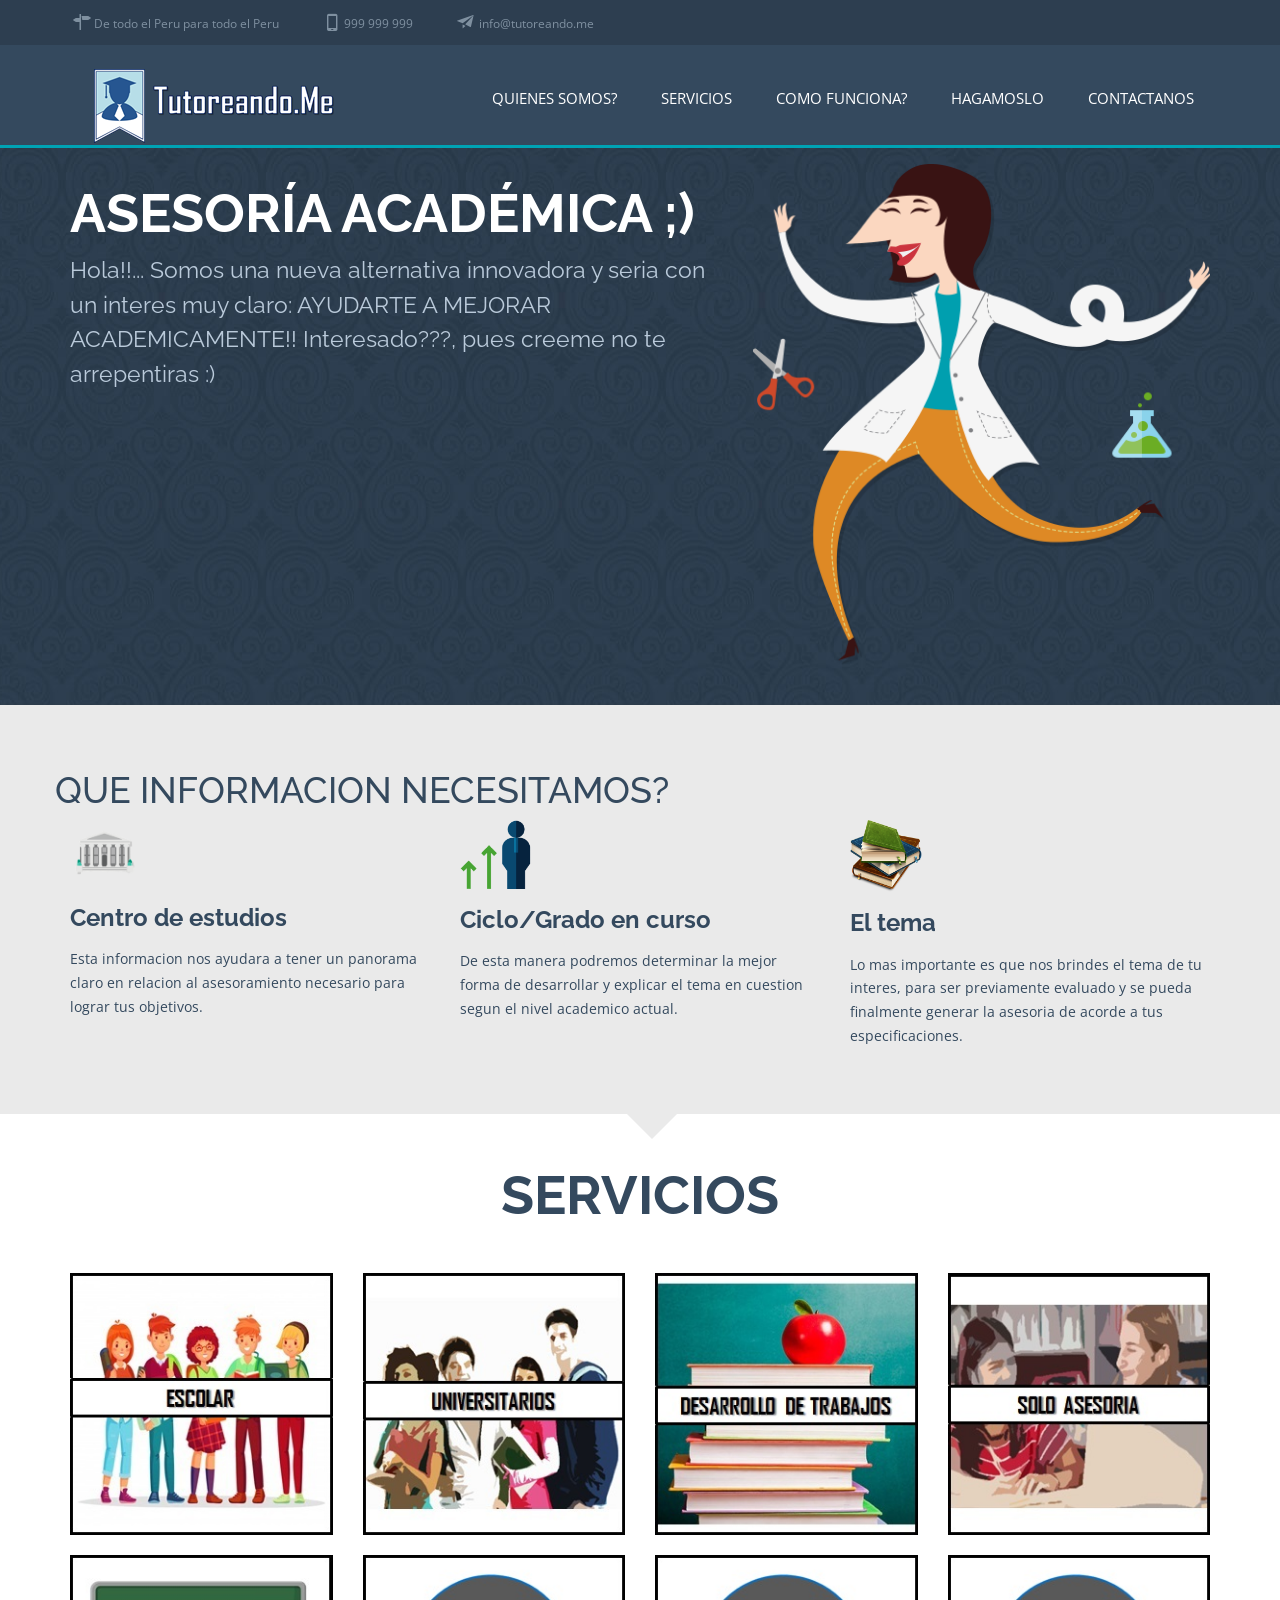
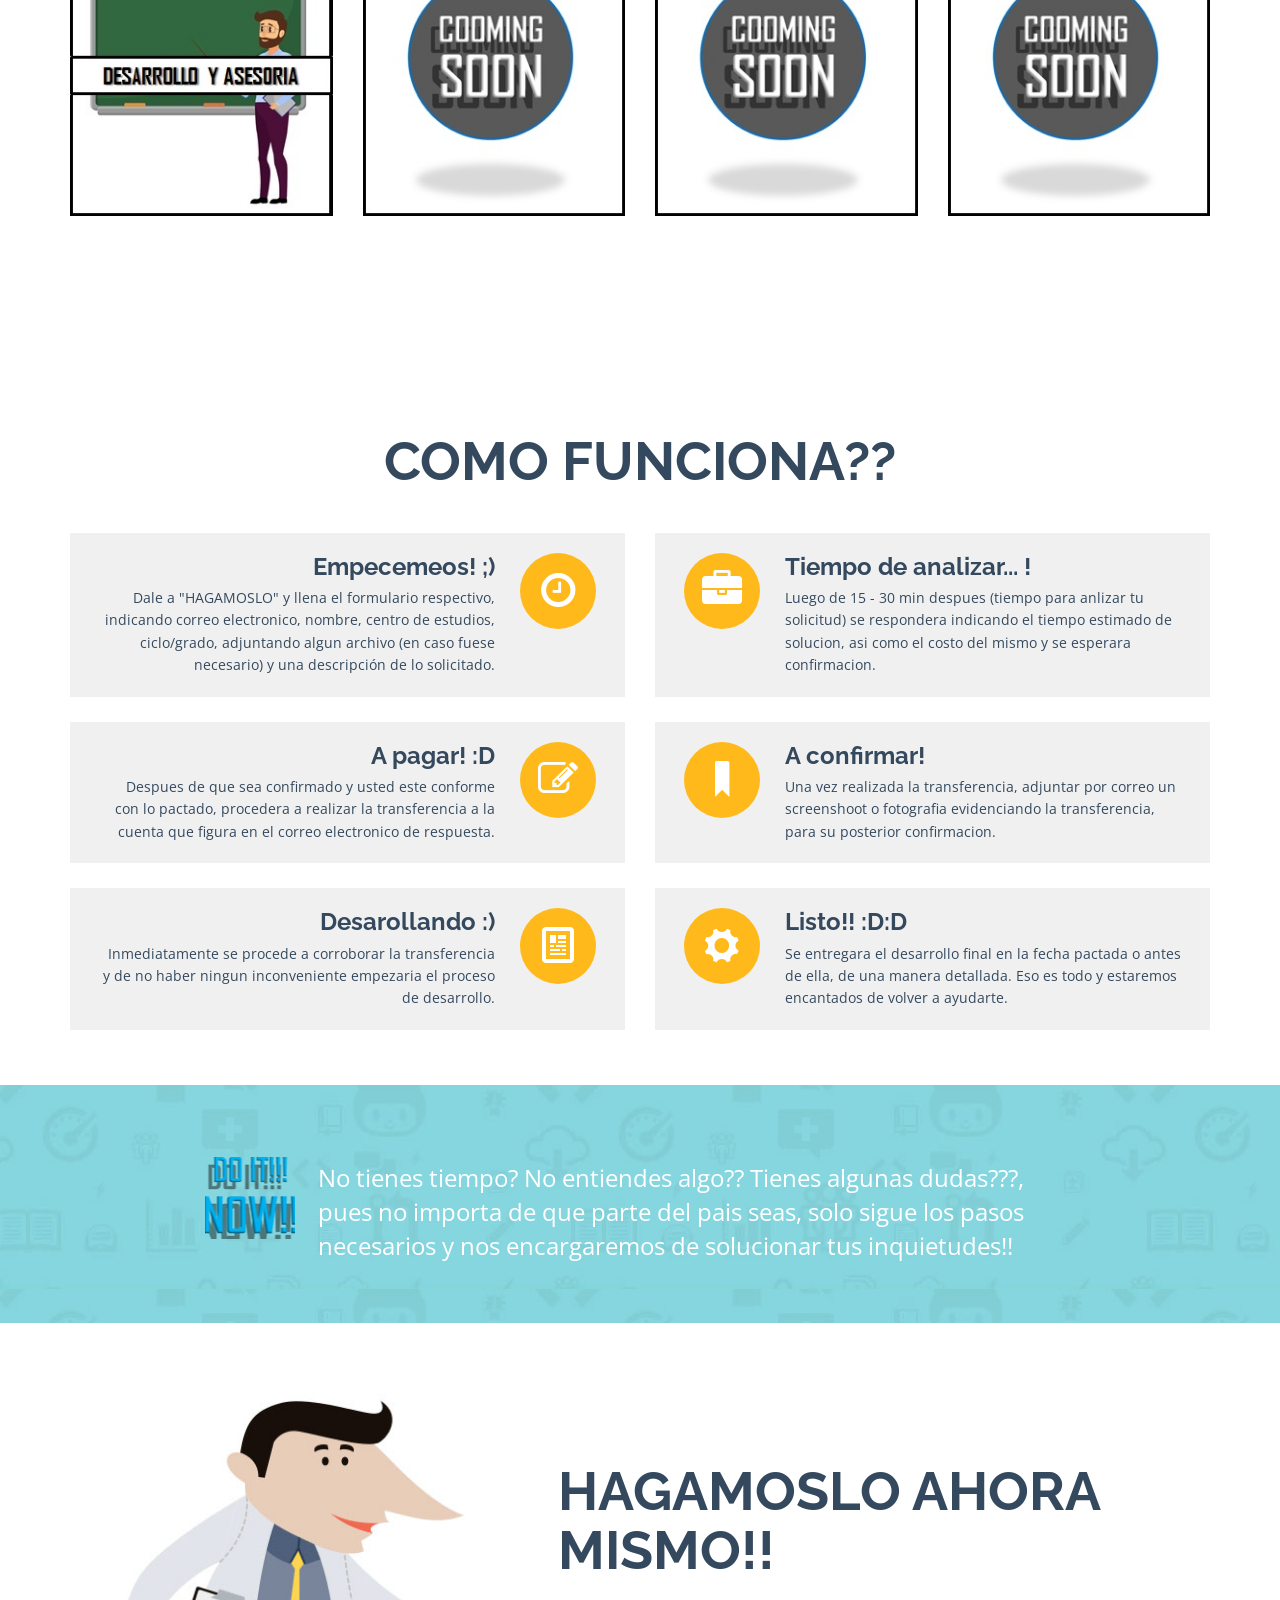
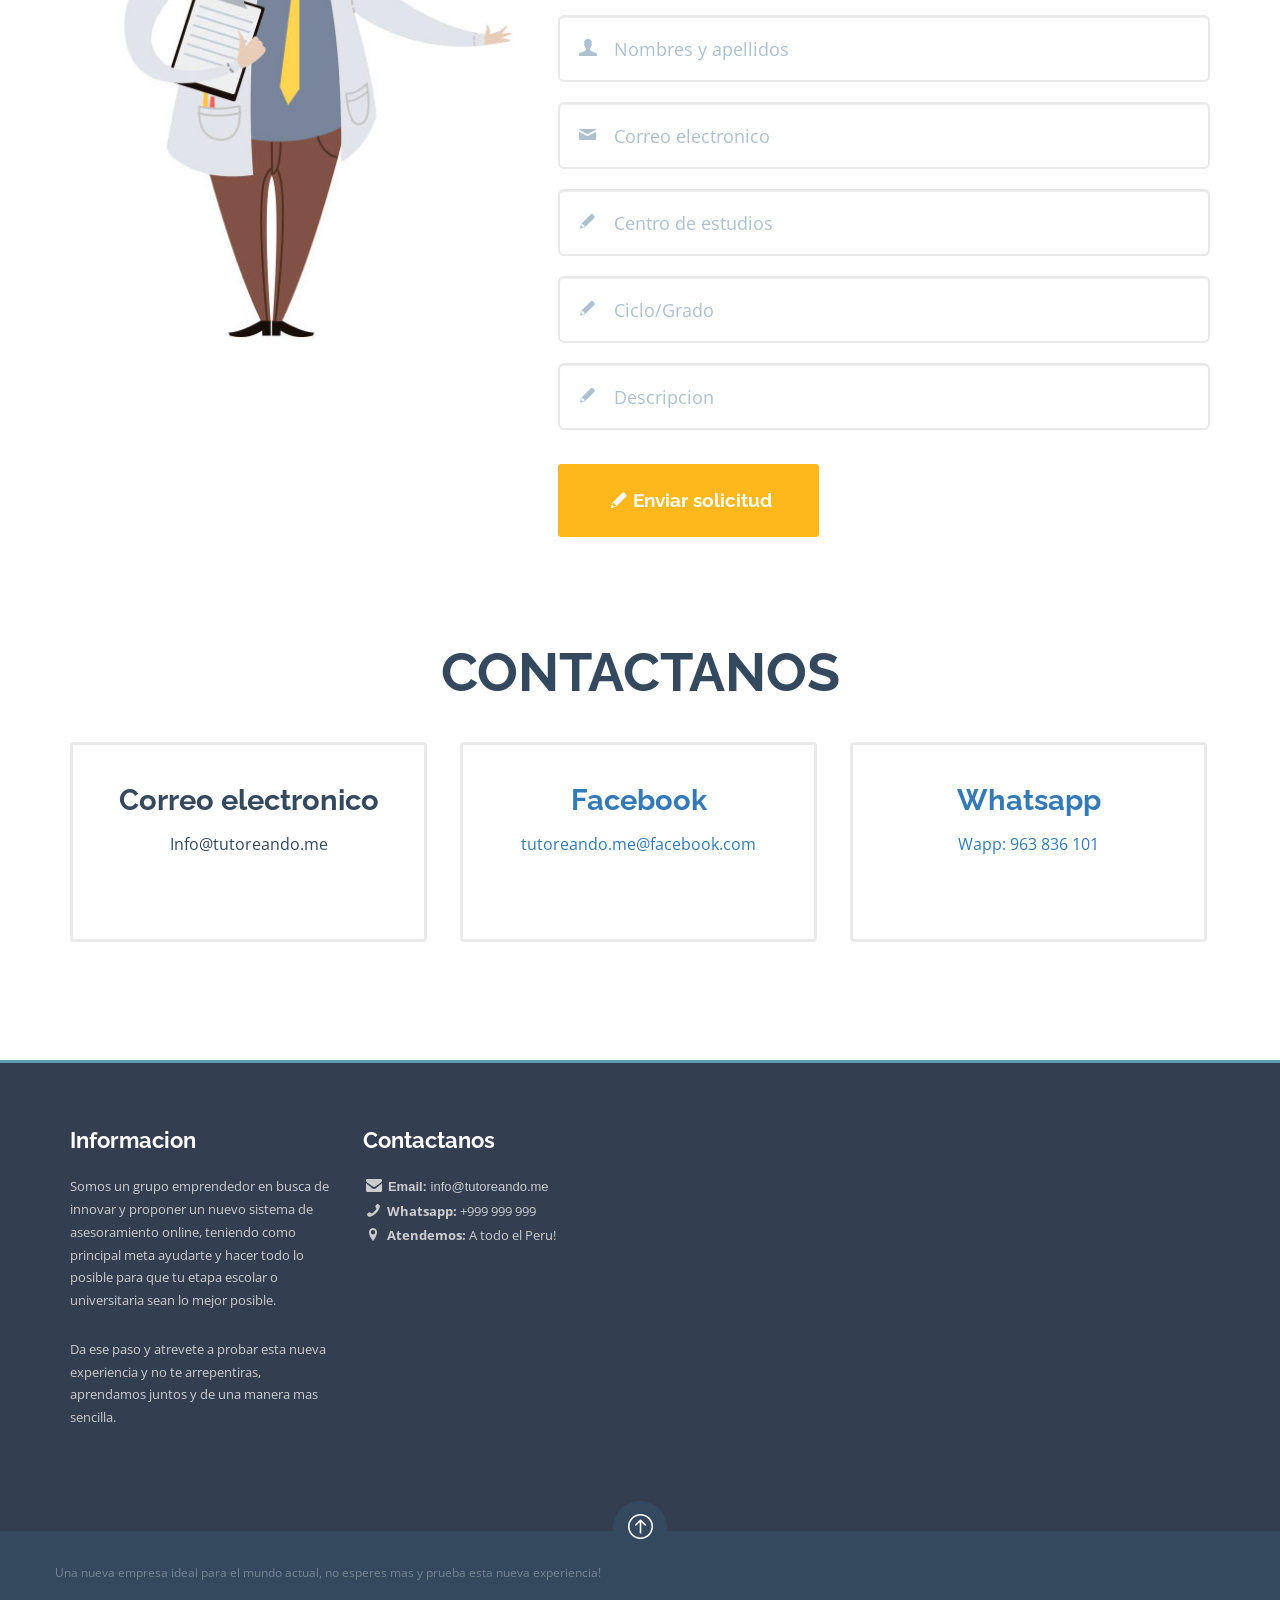
==== commit 3866cc37: "puto revisa los enlaces de wapp y de facebook, quiero ver si no solo funciona en mi compu" ====
--- a/index.html
+++ b/index.html
@@ -50,7 +50,7 @@
 					<ul class="inline-list contact-top">
 						<li><i class="icon-address"></i>De todo el Peru para todo el Peru</li>
 						<li><i class="icon-mobile"></i>999 999 999</li>
-						<li><i class="icon-paper-plane"></i><a href="#">info@tutoreando.me.com</a></li>	
+						<li><i class="icon-paper-plane"></i><a href="#">info@tutoreando.me</a></li>	
 					</ul>				
 				</div>
 			</div>
@@ -463,58 +463,21 @@
 			<div class="container text-center">
    				<h2 class="from-bottom">CONTACTANOS</h2>
    				<div class="row">
-   					<div class="col-sm-4 from-left">
+					   
+					
+					
+					<div class="col-sm-4 from-left">
    						<div class="item">
 	   						<h3>Correo electronico</h3>
 	   						<ul>
-								<li>Info@tutoreando.me.com</li>
+								<li>Info@tutoreando.me</li>
 							</ul>
-	   						<a  data-toggle="modal" data-target="#price1" class="btn btn-warning has-shadow" href="#">Contactar!</a>
    						</div>
    					</div>
 					
-					<!-- Modal -->
-					<div class="modal fade" id="price1" tabindex="-1" role="dialog" aria-hidden="true">
-					  <div class="modal-dialog">
-					    <div class="modal-content">
-					      <div class="modal-header">
-					        <button type="button" class="close" data-dismiss="modal" aria-hidden="true">&times;</button>
-					      </div>
-					      <div class="modal-body">
-					        <form role="form"  action="price.php" class="price">
-							  <fieldset>
-							    <div class="form-group from-bottom" style="bottom: 0px;">
-							      	<label class="hidden">Disabled input</label>
-							    	<div class="left-inner-addon">
-									    <i class="icon-user"></i>
-										<input type="text" placeholder="Enter your Name here..." class="form-control input-lg" name="name">
-									</div>
-							    </div>
-							    <div class="form-group from-bottom" style="bottom: 0px;">
-							    	<label class="hidden">Disabled select menu</label>
-								    <div class="left-inner-addon">
-									    <i class="icon-mail"></i>
-										<input type="email" placeholder="Enter your email..." class="form-control input-lg" name="email">
-									</div>
-							    </div>
-							    <div class="form-group from-bottom" style="bottom: 0px;">
-							    	<label class="hidden">Disabled select menu</label>
-								    <div class="left-inner-addon">
-									    <i class="icon-phone"></i>
-										<input type="text" placeholder="Enter your telephone..." class="form-control input-lg" name="tel">
-									</div>
-							    </div>
-							    <!-- Indicates caution should be taken with this action -->	
-							    <button class="btn btn-warning btn-lg from-bottom" type="submit" style="bottom: 0px;"><i class="icon-ok"></i>send</button>
-							  </fieldset>
-							</form>
-					      </div>
-					      
-					    </div>
-					  </div>
-					</div>   					
-   					
-   					
+										
+   					
+					<a href="https://www.facebook.com/Tutoreandome-103737254578209/">
    					<div class="col-sm-4 from-bottom">
    						<div class="item">
 	   						<h3>Facebook</h3>
@@ -523,105 +486,26 @@
 								<li>tutoreando.me@facebook.com</li>
 								
 	   						</ul>
-	   						<a data-toggle="modal" data-target="#price2" class="btn btn-warning has-shadow" href="#">Contactar!</a>
    						</div>
    					</div>
    					
-   					<!-- Modal -->
-					<div class="modal fade" id="price2" tabindex="-1" role="dialog" aria-hidden="true">
-					  <div class="modal-dialog">
-					    <div class="modal-content">
-					      <div class="modal-header">
-					        <button type="button" class="close" data-dismiss="modal" aria-hidden="true">&times;</button>
-					      </div>
-					      <div class="modal-body">
-					        <form role="form" action="price.php" class="price">
-							  <fieldset>
-							    <div class="form-group from-bottom" style="bottom: 0px;">
-							      	<label class="hidden">Disabled input</label>
-							    	<div class="left-inner-addon">
-									    <i class="icon-user"></i>
-										<input type="text" placeholder="Enter your Name here..." class="form-control input-lg" name="name">
-									</div>
-							    </div>
-							    <div class="form-group from-bottom" style="bottom: 0px;">
-							    	<label class="hidden">Disabled select menu</label>
-								    <div class="left-inner-addon">
-									    <i class="icon-mail"></i>
-										<input type="email" placeholder="Enter your email..." class="form-control input-lg" name="email">
-									</div>
-							    </div>
-							    <div class="form-group from-bottom" style="bottom: 0px;">
-							    	<label class="hidden">Disabled select menu</label>
-								    <div class="left-inner-addon">
-									    <i class="icon-phone"></i>
-										<input type="text" placeholder="Enter your telephone..." class="form-control input-lg" name="tel">
-									</div>
-							    </div>
-							    <!-- Indicates caution should be taken with this action -->	
-							    <button class="btn btn-warning btn-lg from-bottom" type="submit" style="bottom: 0px;"><i class="icon-ok"></i>send</button>
-							  </fieldset>
-							</form>
-					      </div>
-					      
-					    </div>
-					  </div>
-					</div>   
-   					
-   					
-   					
+   				
+   					
+   					
+					<a href="https://api.whatsapp.com/send?phone=51963836101&text=Hola Tutoreando.me!, me puedes ayudar?">
+
    					<div class="col-sm-4 from-right">
    						<div class="item">
 	   						<h3>Whatsapp</h3>
 	   						
 	   						<ul>
-								<li>999 999 999</li>
+								<li>Wapp: 963 836 101</li>
 								
 	   						</ul>
-	   						<a  data-toggle="modal" data-target="#price3" class="btn btn-warning has-shadow" href="#">Contactar!</a>
    						</div>
    					</div>
 					
-					<!-- Modal -->
-					<div class="modal fade" id="price3" tabindex="-1" role="dialog" aria-hidden="true">
-					  <div class="modal-dialog">
-					    <div class="modal-content">
-					      <div class="modal-header">
-					        <button type="button" class="close" data-dismiss="modal" aria-hidden="true">&times;</button>
-					      </div>
-					      <div class="modal-body">
-					        <form role="form"  action="price.php" class="price">
-							  <fieldset>
-							    <div class="form-group from-bottom" style="bottom: 0px;">
-							      	<label class="hidden">Disabled input</label>
-							    	<div class="left-inner-addon">
-									    <i class="icon-user"></i>
-										<input type="text" placeholder="Enter your Name here..." class="form-control input-lg" name="name">
-									</div>
-							    </div>
-							    <div class="form-group from-bottom" style="bottom: 0px;">
-							    	<label class="hidden">Disabled select menu</label>
-								    <div class="left-inner-addon">
-									    <i class="icon-mail"></i>
-										<input type="email" placeholder="Enter your email..." class="form-control input-lg" name="email">
-									</div>
-							    </div>
-							    <div class="form-group from-bottom" style="bottom: 0px;">
-							    	<label class="hidden">Disabled select menu</label>
-								    <div class="left-inner-addon">
-									    <i class="icon-phone"></i>
-										<input type="text" placeholder="Enter your telephone..." class="form-control input-lg" name="tel">
-									</div>
-							    </div>
-							    <!-- Indicates caution should be taken with this action -->	
-							    <button class="btn btn-warning btn-lg from-bottom" type="submit" style="bottom: 0px;"><i class="icon-ok"></i>send</button>
-							  </fieldset>
-							</form>
-					      </div>
-					      
-					    </div>
-					  </div>
-					</div>   					
+									
    					
 
 
@@ -649,7 +533,7 @@
 	
 		    		<div class="col-sm-3 item left">
 		    			<h3>Contactanos</h3>
-						<p><i class="icon-mail-alt"></i> <strong>Email:</strong>  <a href="mailto:info@company.com?subject=feedback">info@tutoreando.me.com</a>
+						<p><i class="icon-mail-alt"></i> <strong>Email:</strong>  <a href="mailto:info@company.com?subject=feedback">info@tutoreando.me</a>
 						<br />
 						<i class="icon-phone"></i> <strong>Whatsapp:</strong> +999 999 999
 						<br />
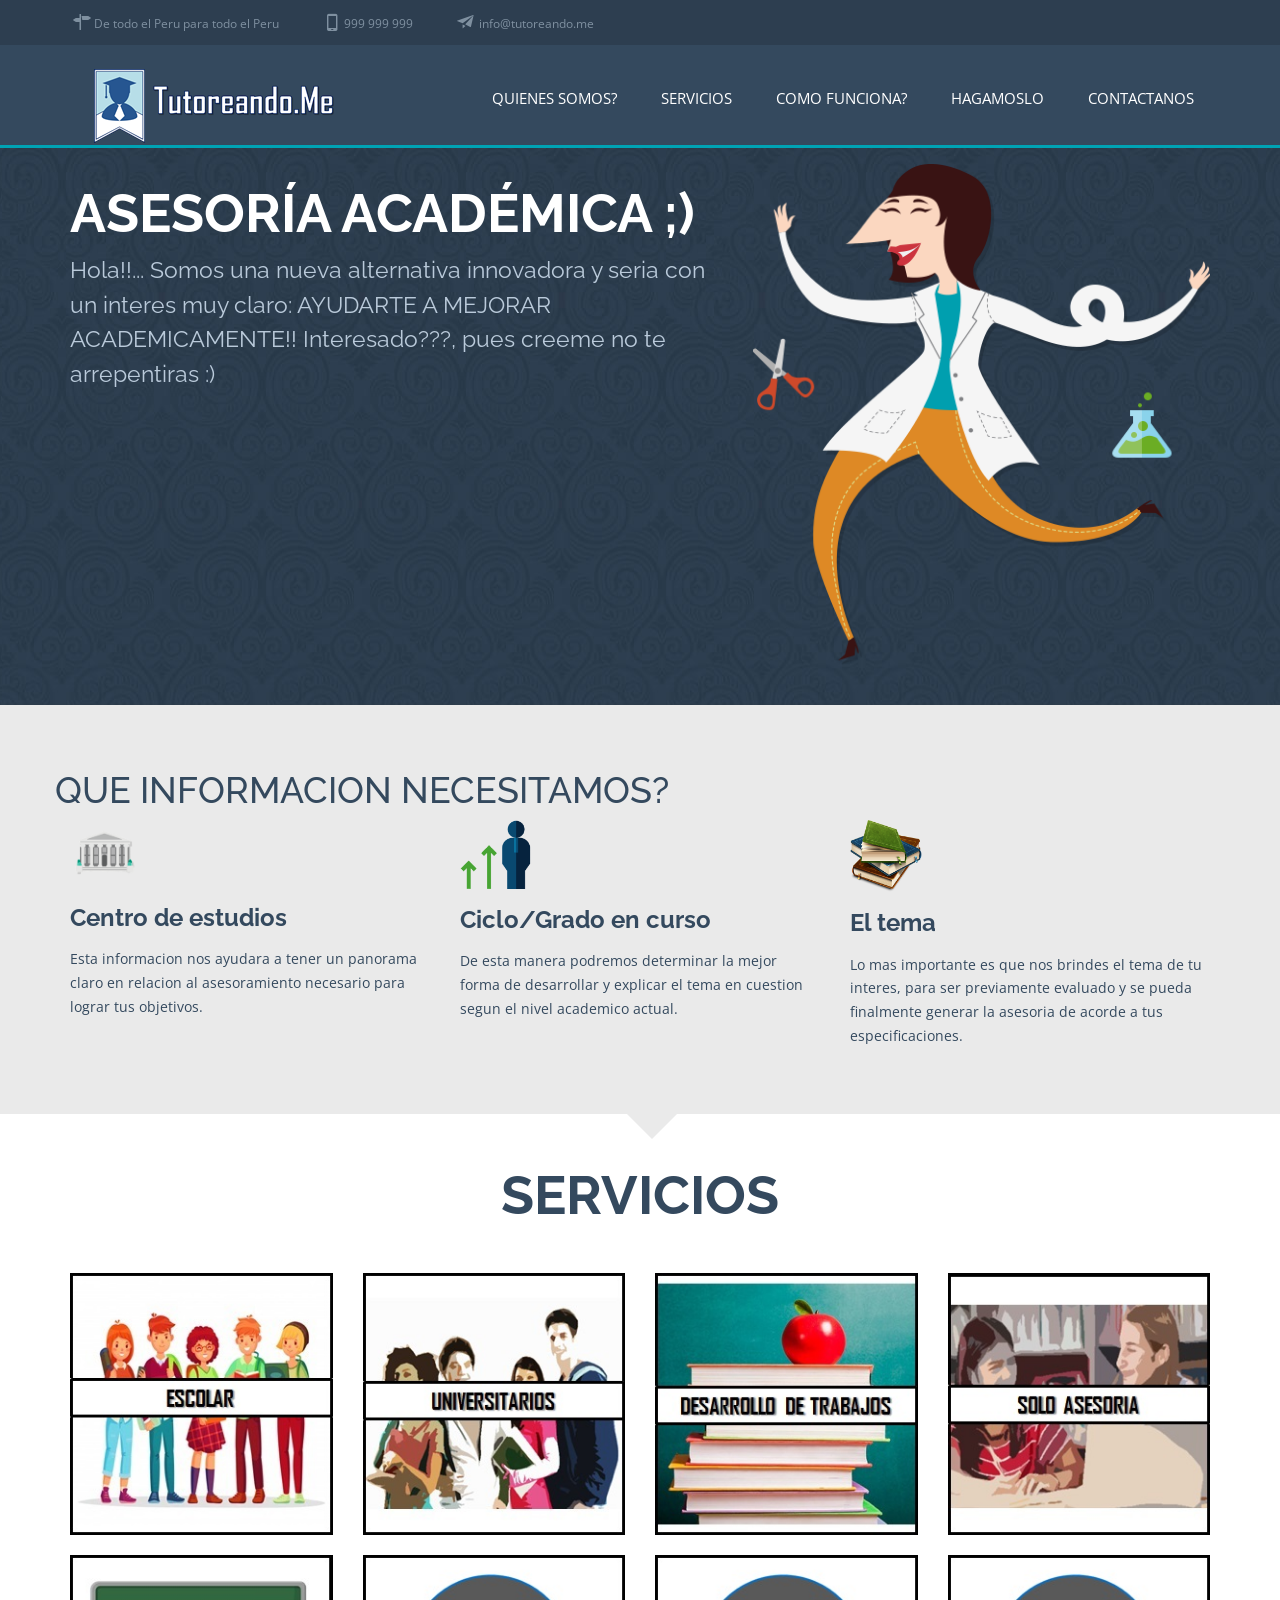
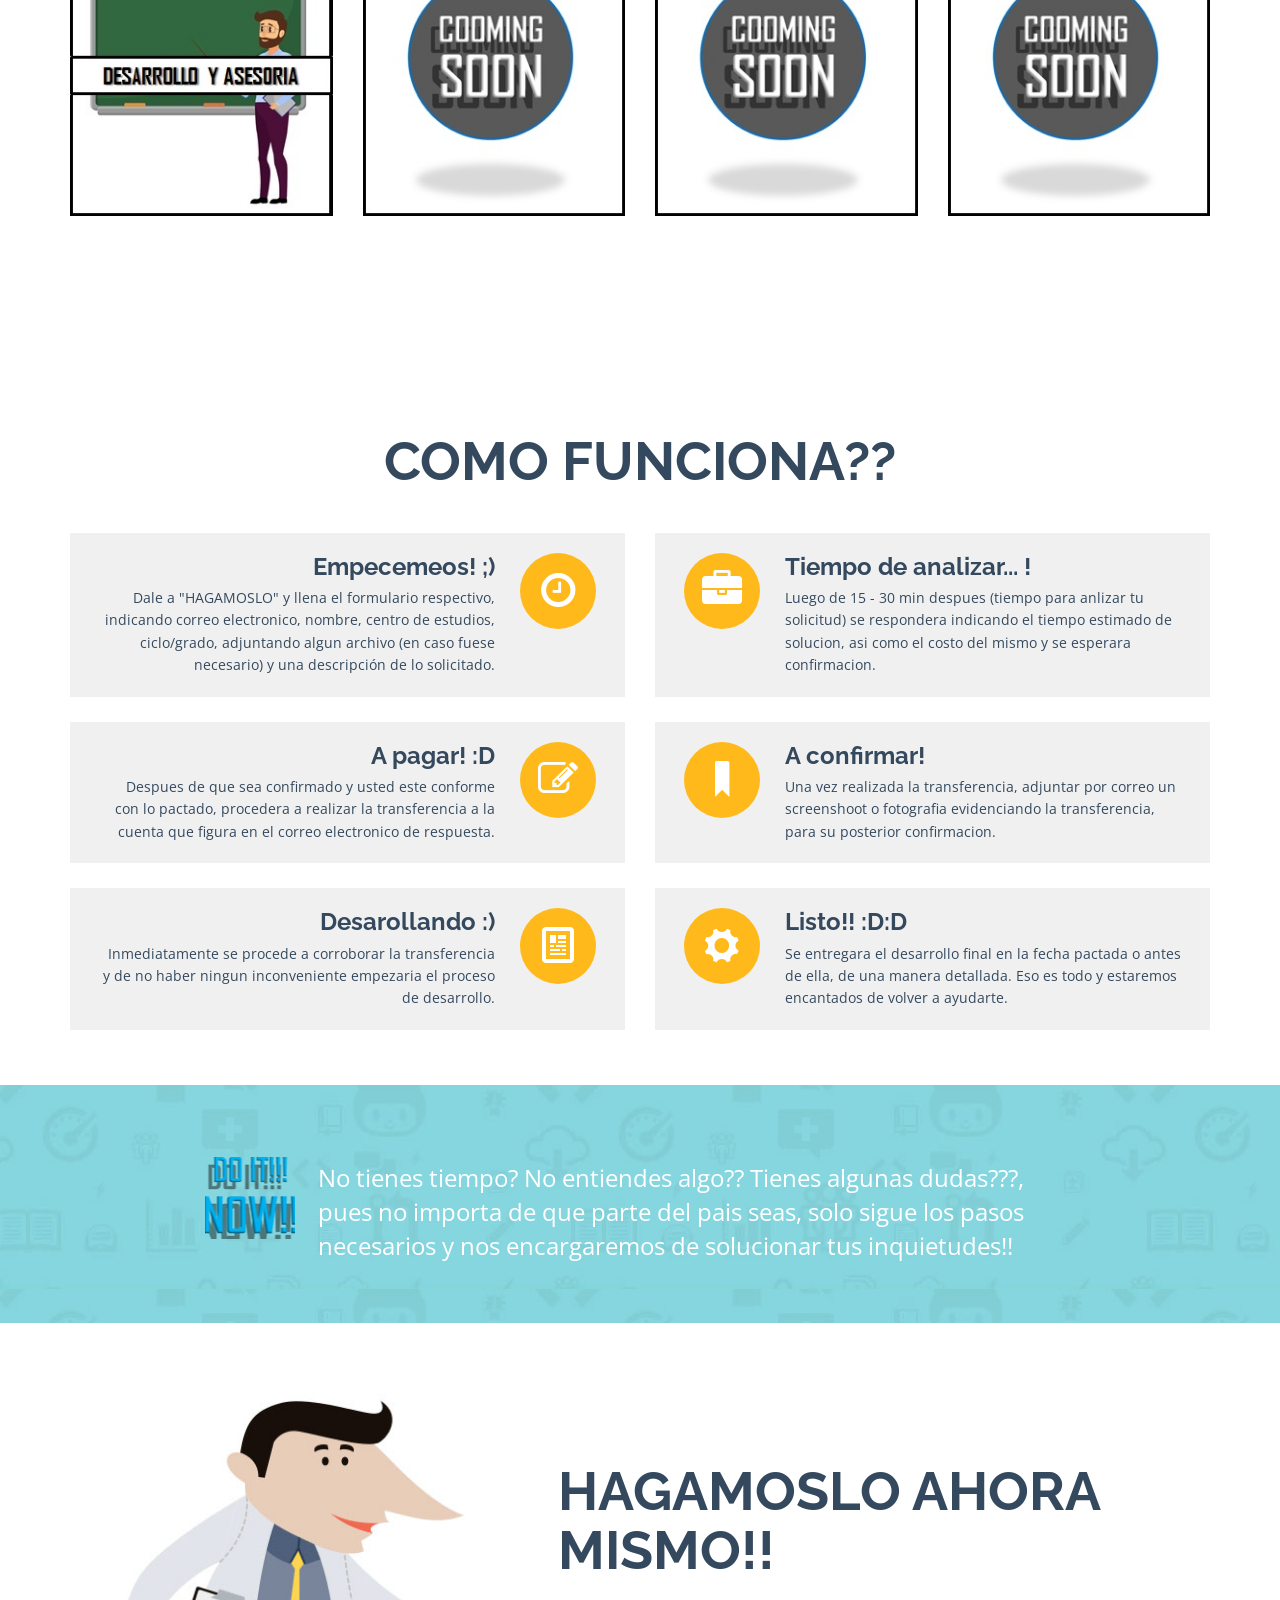
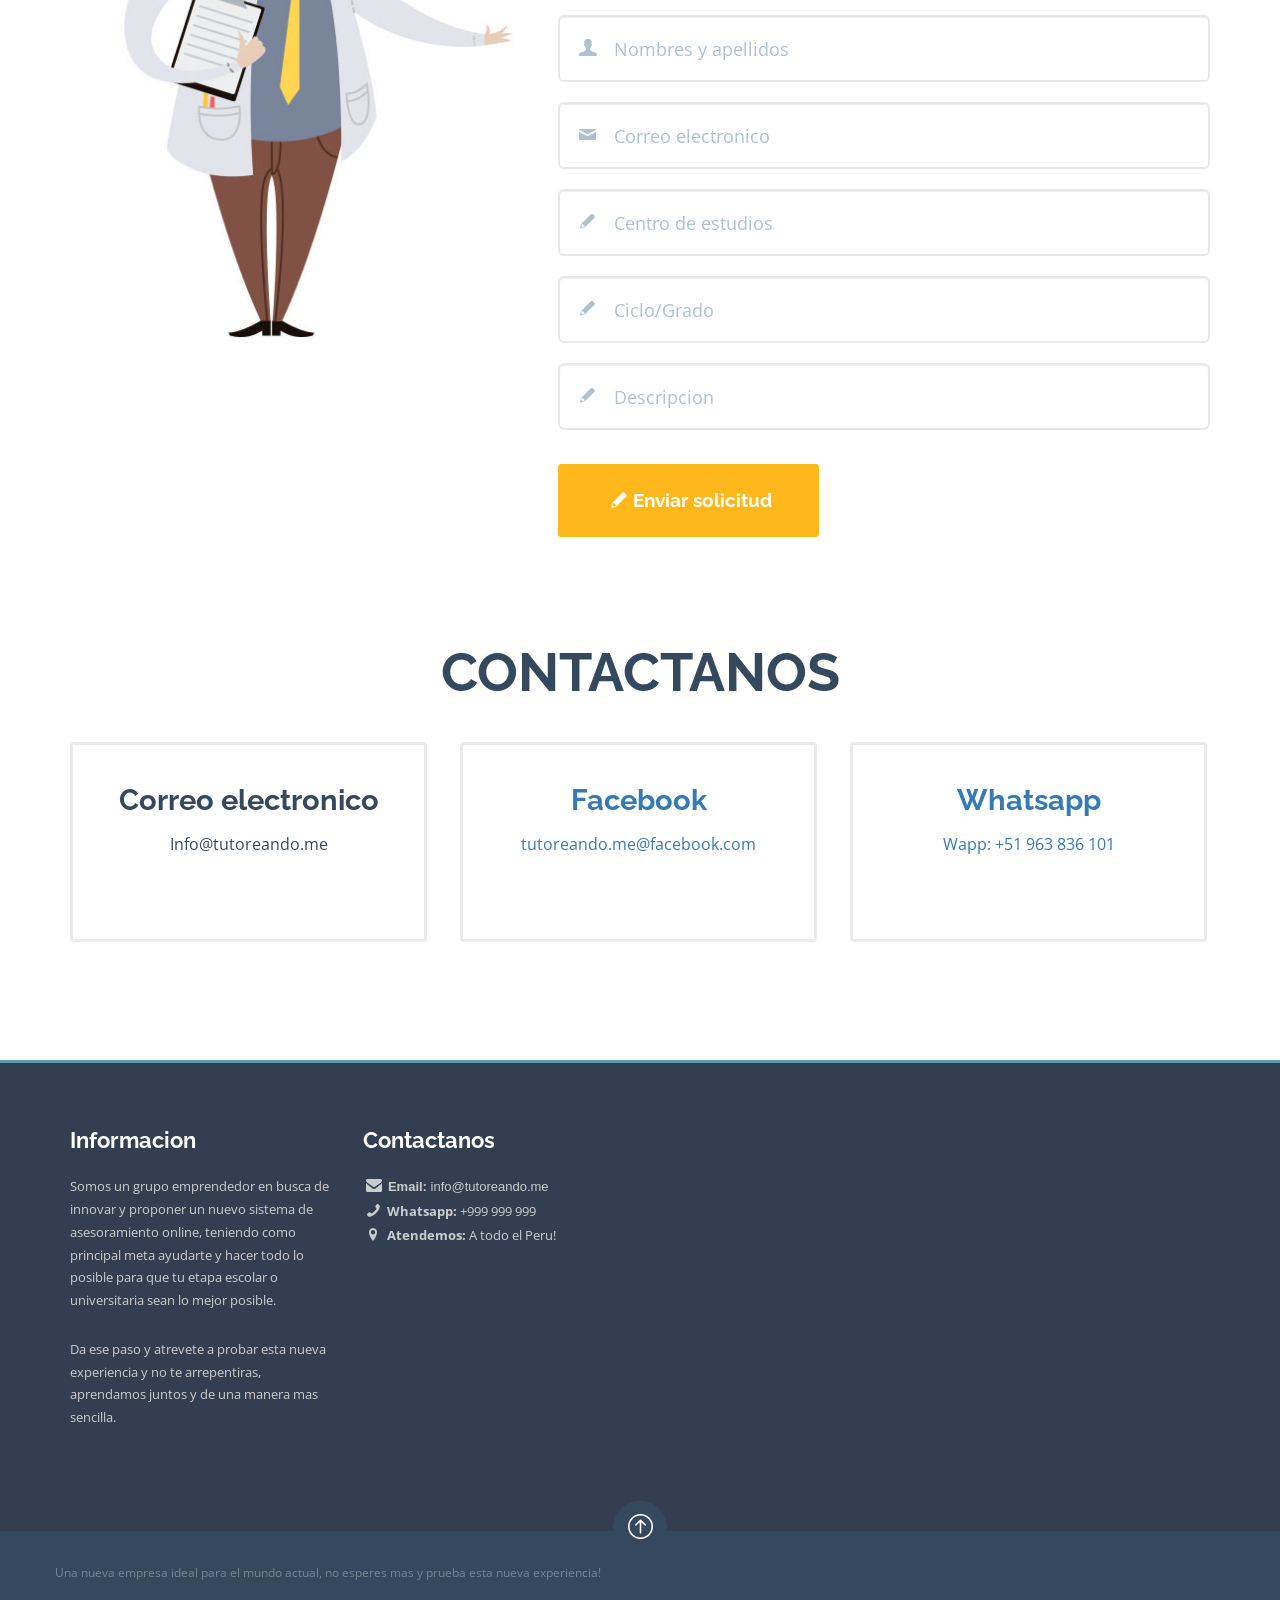
==== commit 91e9580e: ",,," ====
--- a/index.html
+++ b/index.html
@@ -499,7 +499,7 @@
 	   						<h3>Whatsapp</h3>
 	   						
 	   						<ul>
-								<li>Wapp: 963 836 101</li>
+								<li>Wapp: +51 963 836 101</li>
 								
 	   						</ul>
    						</div>
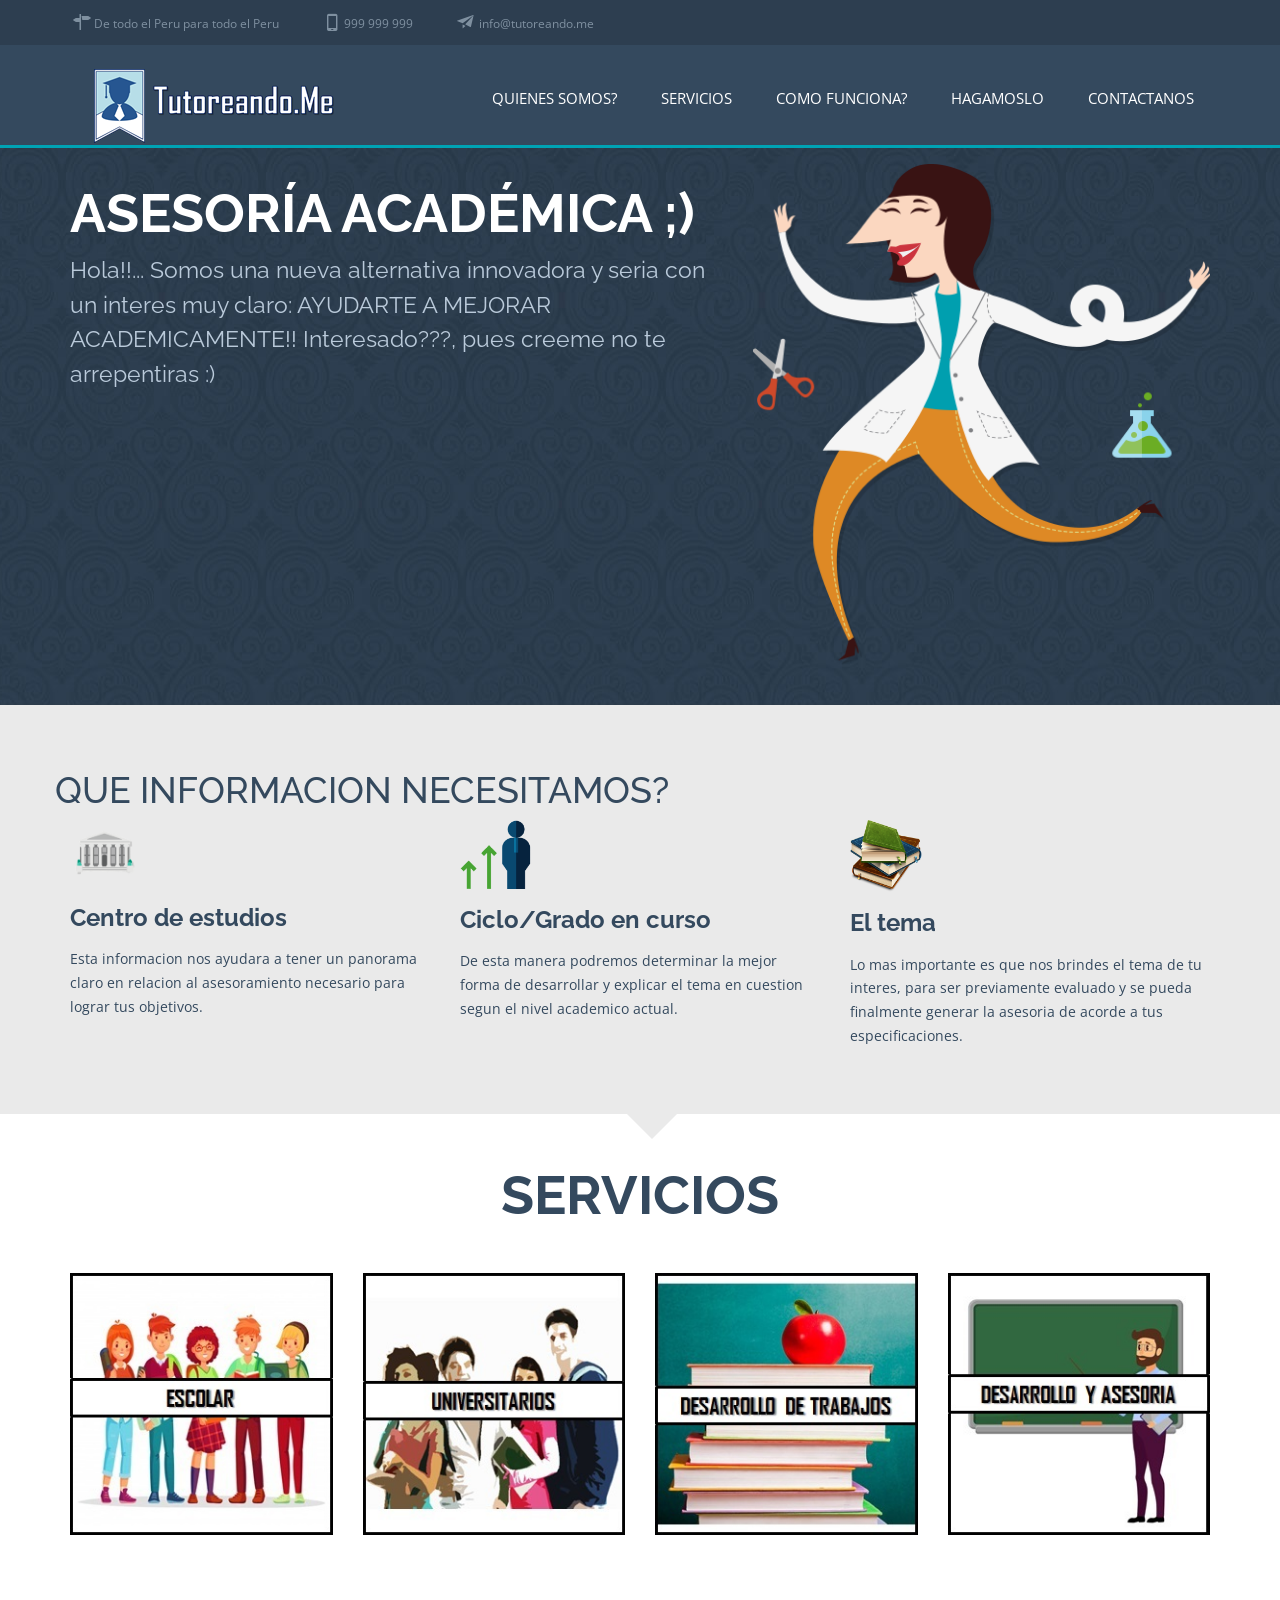
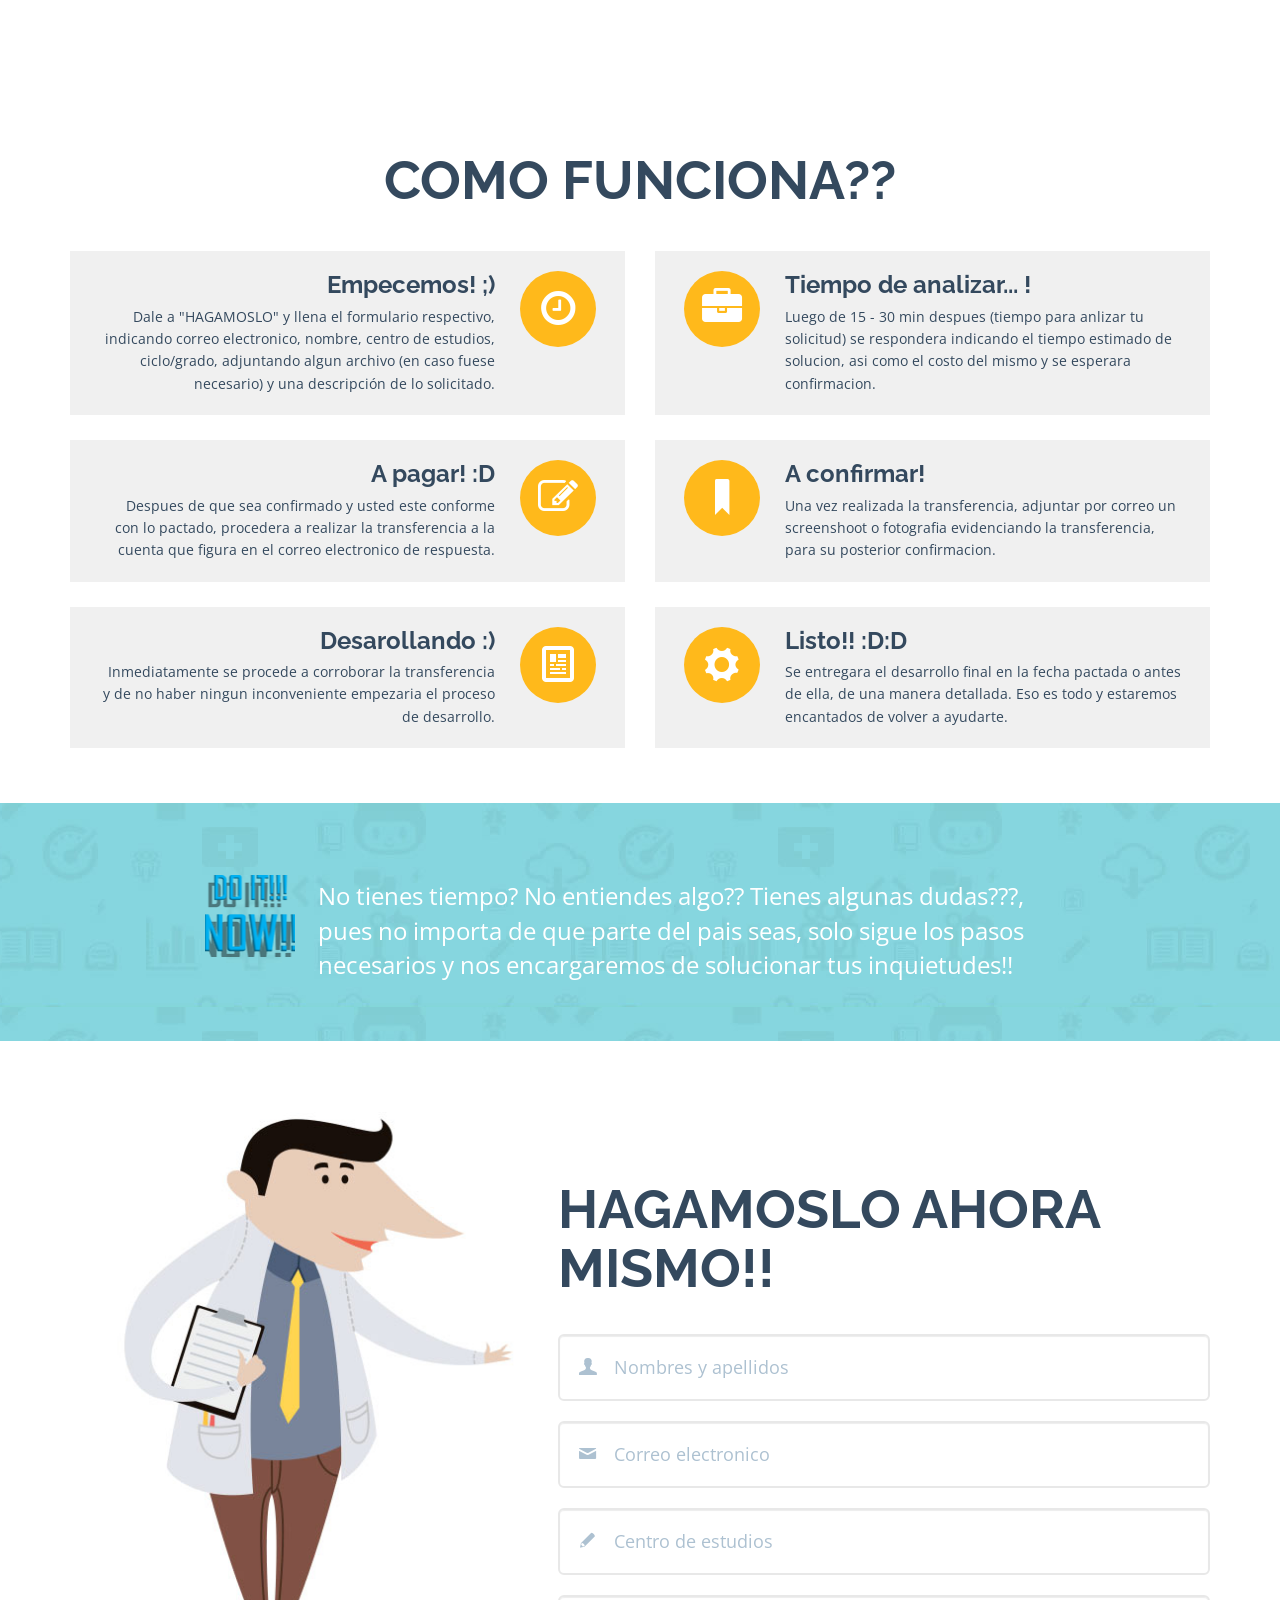
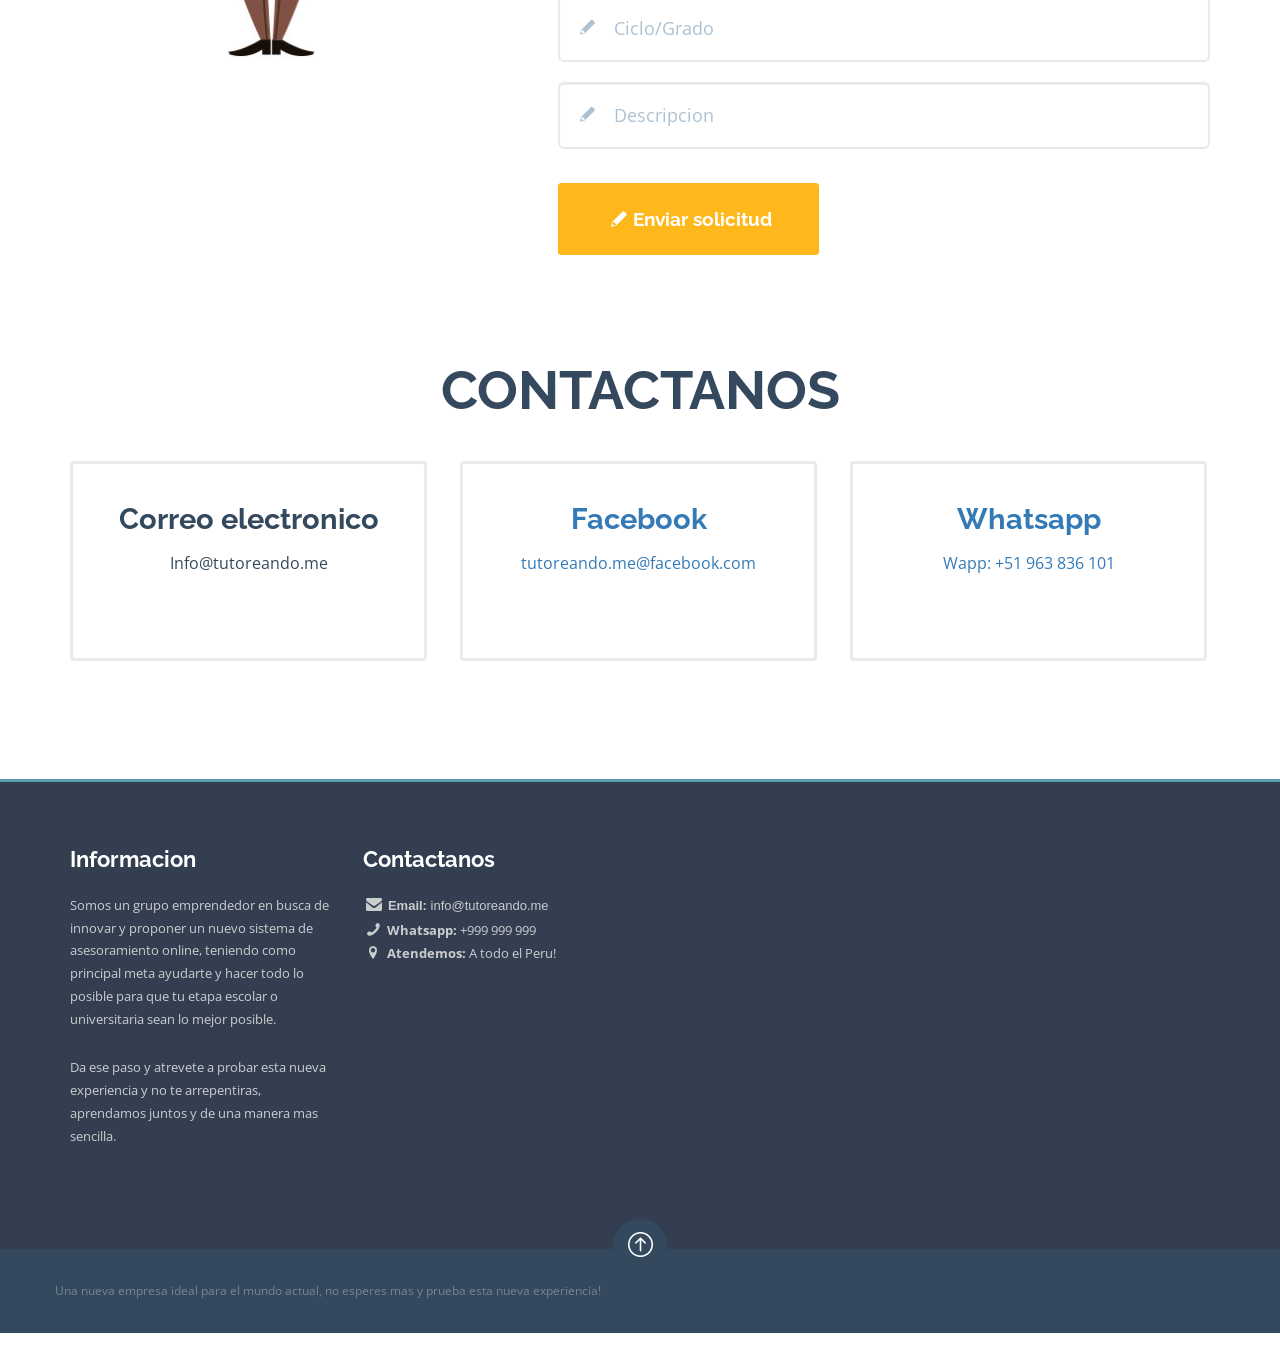
==== commit c12dad6f: "ARREGLO EN SERVICIOS" ====
--- a/index.html
+++ b/index.html
@@ -207,24 +207,6 @@
 					</div>
 					
 					<div class="col-sm-3 from-right">
-						<a href="img/gallery/img-gallery-3.jpg" class="fancybox">						
-							<div class="item">
-								<figure>
-									<img class="img-responsive" src="img/gallery/img-gallery-3.jpg" alt="//" />
-								</figure>
-								<div class="hover">
-									<div class="icon img-circle">
-										<i class="icon-eye">
-										</i>
-									</div>
-									<h4>SOLO ASESORIA</h4>
-									<p>Tienes un problema desarrollado, pero no lo entiendes? Esta opcion es para ti, danos tu desarrollo y despejaremos todas tus dudas al respecto. </p>
-								</div>
-							</div>
-						</a>
-					</div>
-					
-					<div class="col-sm-3 from-left">
 						<a href="img/gallery/img-gallery-4.jpg" class="fancybox">						
 							<div class="item">
 								<figure>
@@ -236,65 +218,13 @@
 										</i>
 									</div>
 									<h4>DESARROLLO Y ASESORIA</h4>
-									<p>No sabes como desarrollarlo? y quieres aprender?, entonces tambien tenemos una alternativa para ti.</p>
+									<p>No sabes como desarrollarlo? y quieres aprender?, entonces tambien tenemos una alternativa para ti. </p>
 								</div>
 							</div>
 						</a>
 					</div>
 					
-					<div class="col-sm-3 from-bottom">
-						<a href="img/gallery/img-gallery-5.jpg" class="fancybox">						
-							<div class="item">
-								<figure>
-									<img class="img-responsive" src="img/gallery/img-gallery-5.jpg" alt="//" />
-								</figure>
-								<div class="hover">
-									<div class="icon img-circle">
-										<i class="icon-eye">
-										</i>
-									</div>
-									<h4>COOMING SOON</h4>
-									<p>Pronto nuevas formas de ayudarte a mejorar!!! :D</p>
-								</div>
-							</div>
-						</a>
-					</div>
-					
-					<div class="col-sm-3 from-bottom">
-						<a href="img/gallery/img-gallery-6.jpg" class="fancybox">						
-							<div class="item">
-								<figure>
-									<img class="img-responsive" src="img/gallery/img-gallery-6.jpg" alt="//" />
-								</figure>
-								<div class="hover">
-									<div class="icon img-circle">
-										<i class="icon-eye">
-										</i>
-									</div>
-									<h4>COOMING SOON</h4>
-									<p>Pronto nuevas formas de ayudarte a mejorar!!! :D</p>
-								</div>
-							</div>
-						</a>
-					</div>
-					
-					<div class="col-sm-3 from-right">
-						<a href="img/gallery/img-gallery-7.jpg" class="fancybox">						
-							<div class="item">
-								<figure>
-									<img class="img-responsive" src="img/gallery/img-gallery-7.jpg" alt="//" />
-								</figure>
-								<div class="hover">
-									<div class="icon img-circle">
-										<i class="icon-eye">
-										</i>
-									</div>
-									<h4>COOMING SOON</h4>
-									<p>Pronto nuevas formas de ayudarte a mejorar!!! :D</p>
-								</div>
-							</div>
-						</a>
-					</div>
+					
 				</div><!-- .row -->
 			</div>
 		</section>
@@ -316,7 +246,7 @@
 	   							<i class="icon-clock"></i>
 	   						</div>
    							<div class="cont">
-	   							<h3>Empecemeos! ;)</h3>
+	   							<h3>Empecemos! ;)</h3>
 	   							<p>Dale a "HAGAMOSLO" y llena el formulario respectivo, indicando correo electronico, nombre, centro de estudios, ciclo/grado, adjuntando algun archivo (en caso fuese necesario) y una descripción de lo solicitado. </p>
    							</div>
 	   					</div> 
@@ -477,7 +407,7 @@
 					
 										
    					
-					<a href="https://www.facebook.com/Tutoreandome-103737254578209/">
+					<a target="_blank" a href="https://www.facebook.com/Tutoreandome-103737254578209/">
    					<div class="col-sm-4 from-bottom">
    						<div class="item">
 	   						<h3>Facebook</h3>
@@ -492,7 +422,7 @@
    				
    					
    					
-					<a href="https://api.whatsapp.com/send?phone=51963836101&text=Hola Tutoreando.me!, me puedes ayudar?">
+					<a target="_blank" a href="https://api.whatsapp.com/send?phone=51963836101&text=Hola Tutoreando.me!, me puedes ayudar?">
 
    					<div class="col-sm-4 from-right">
    						<div class="item">
--- a/css/fonts/fontello.css
+++ b/css/fonts/fontello.css
@@ -1,4 +1,4 @@
-@font-face {
+﻿@font-face {
   font-family: 'fontello';
   src: url('fontello.eot?87910947');
   src: url('fontello.eot?87910947#iefix') format('embedded-opentype'),
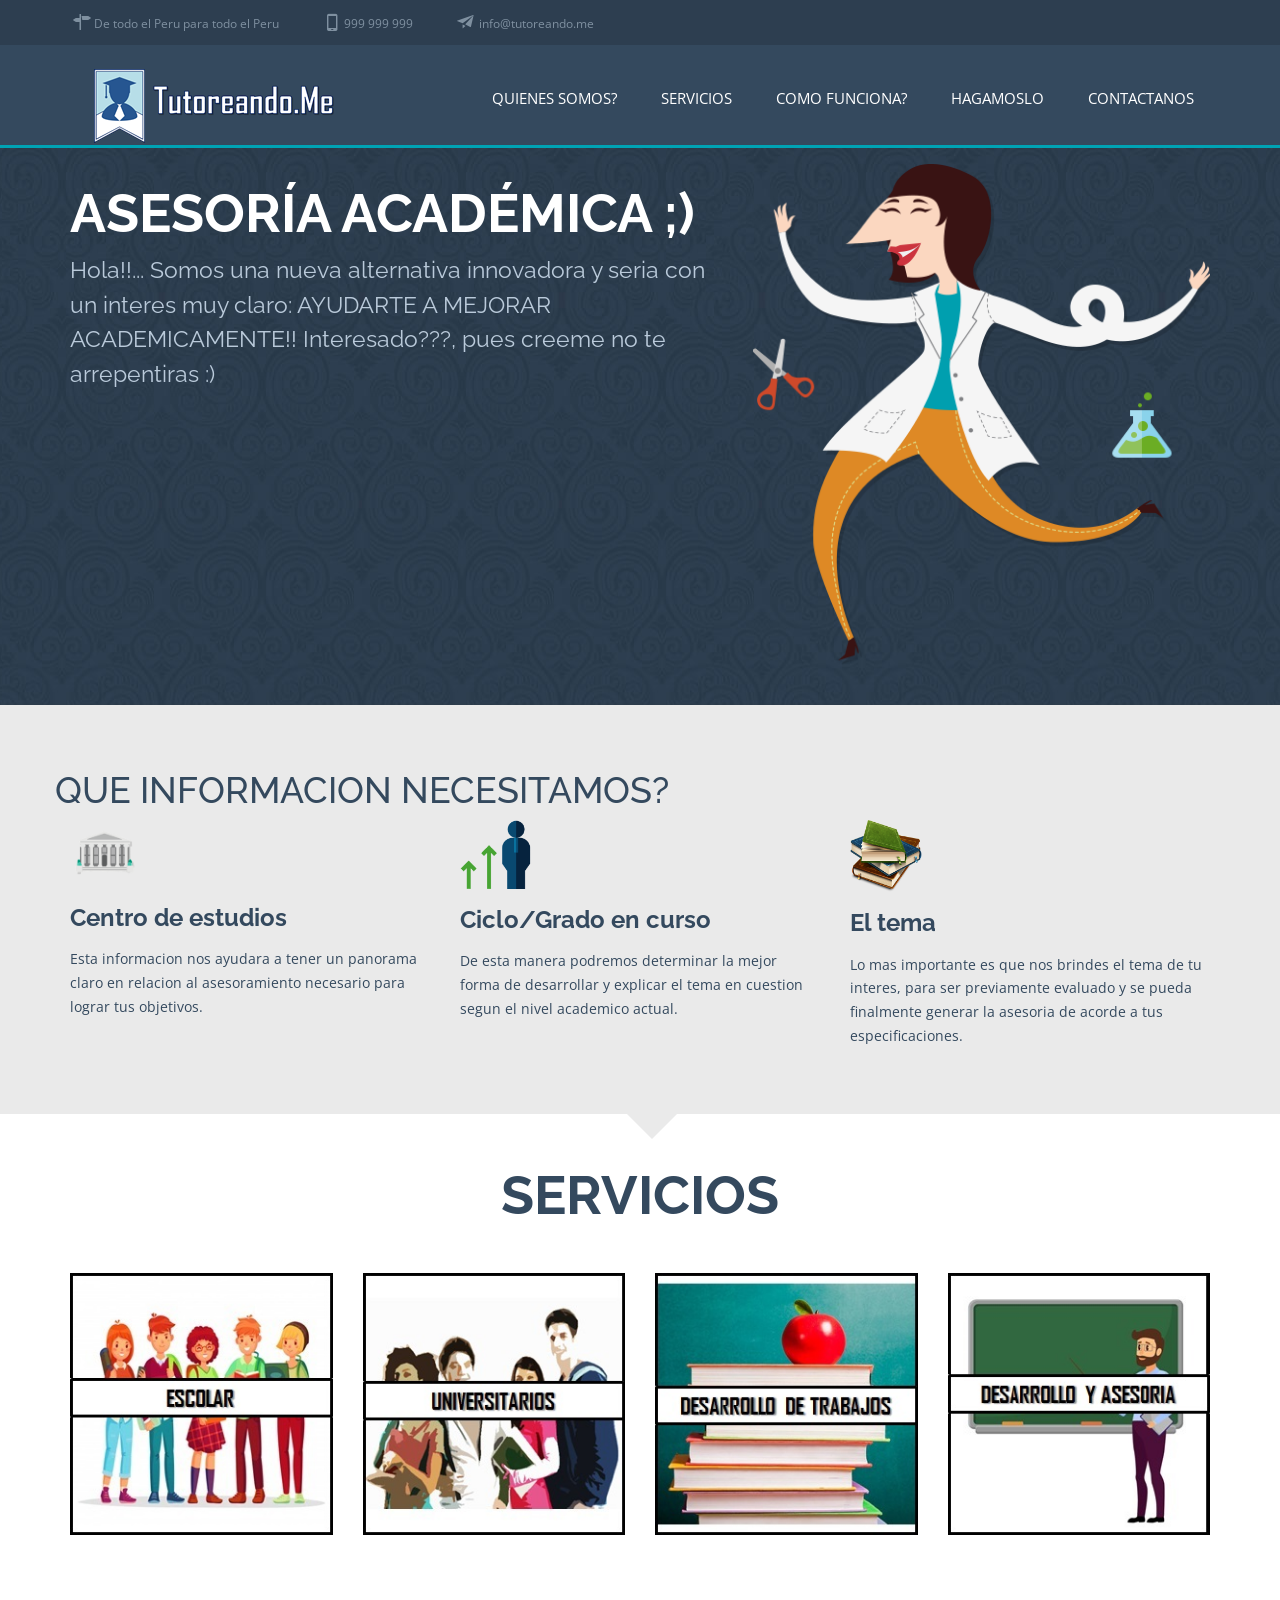
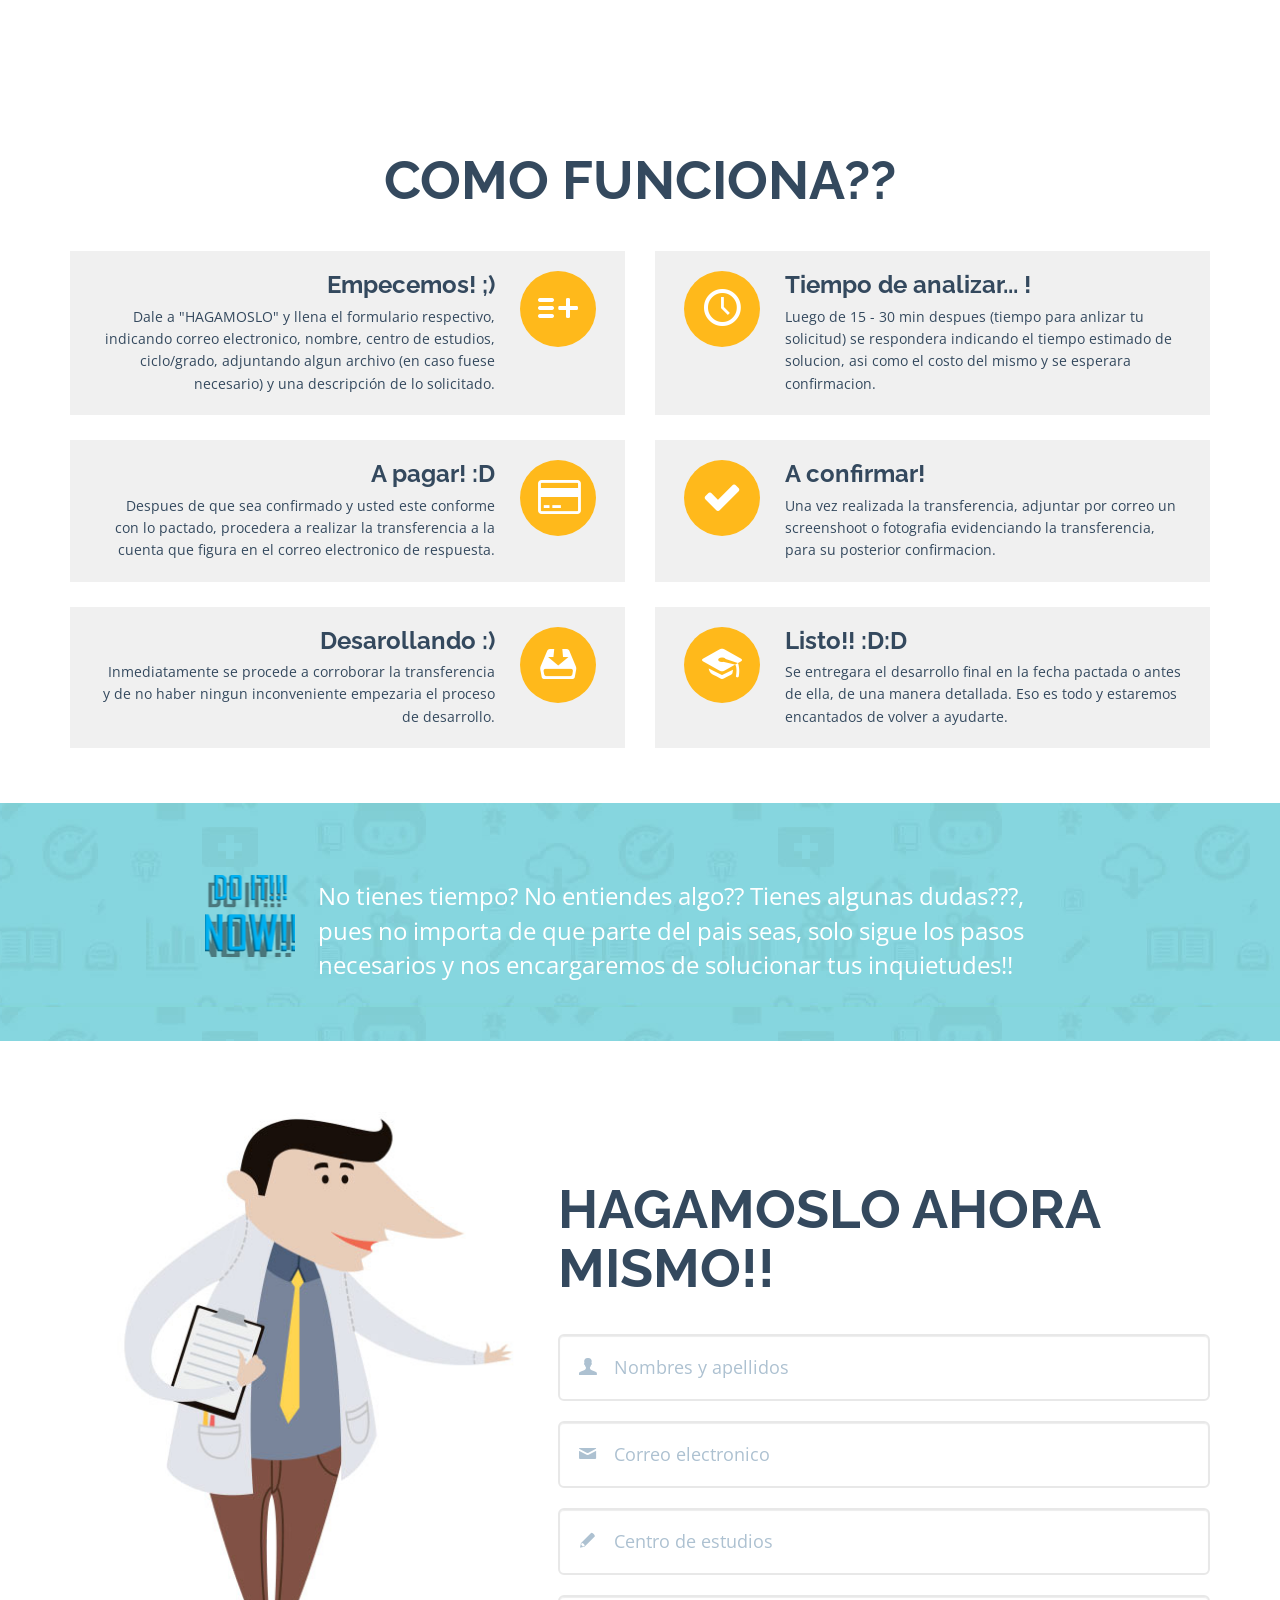
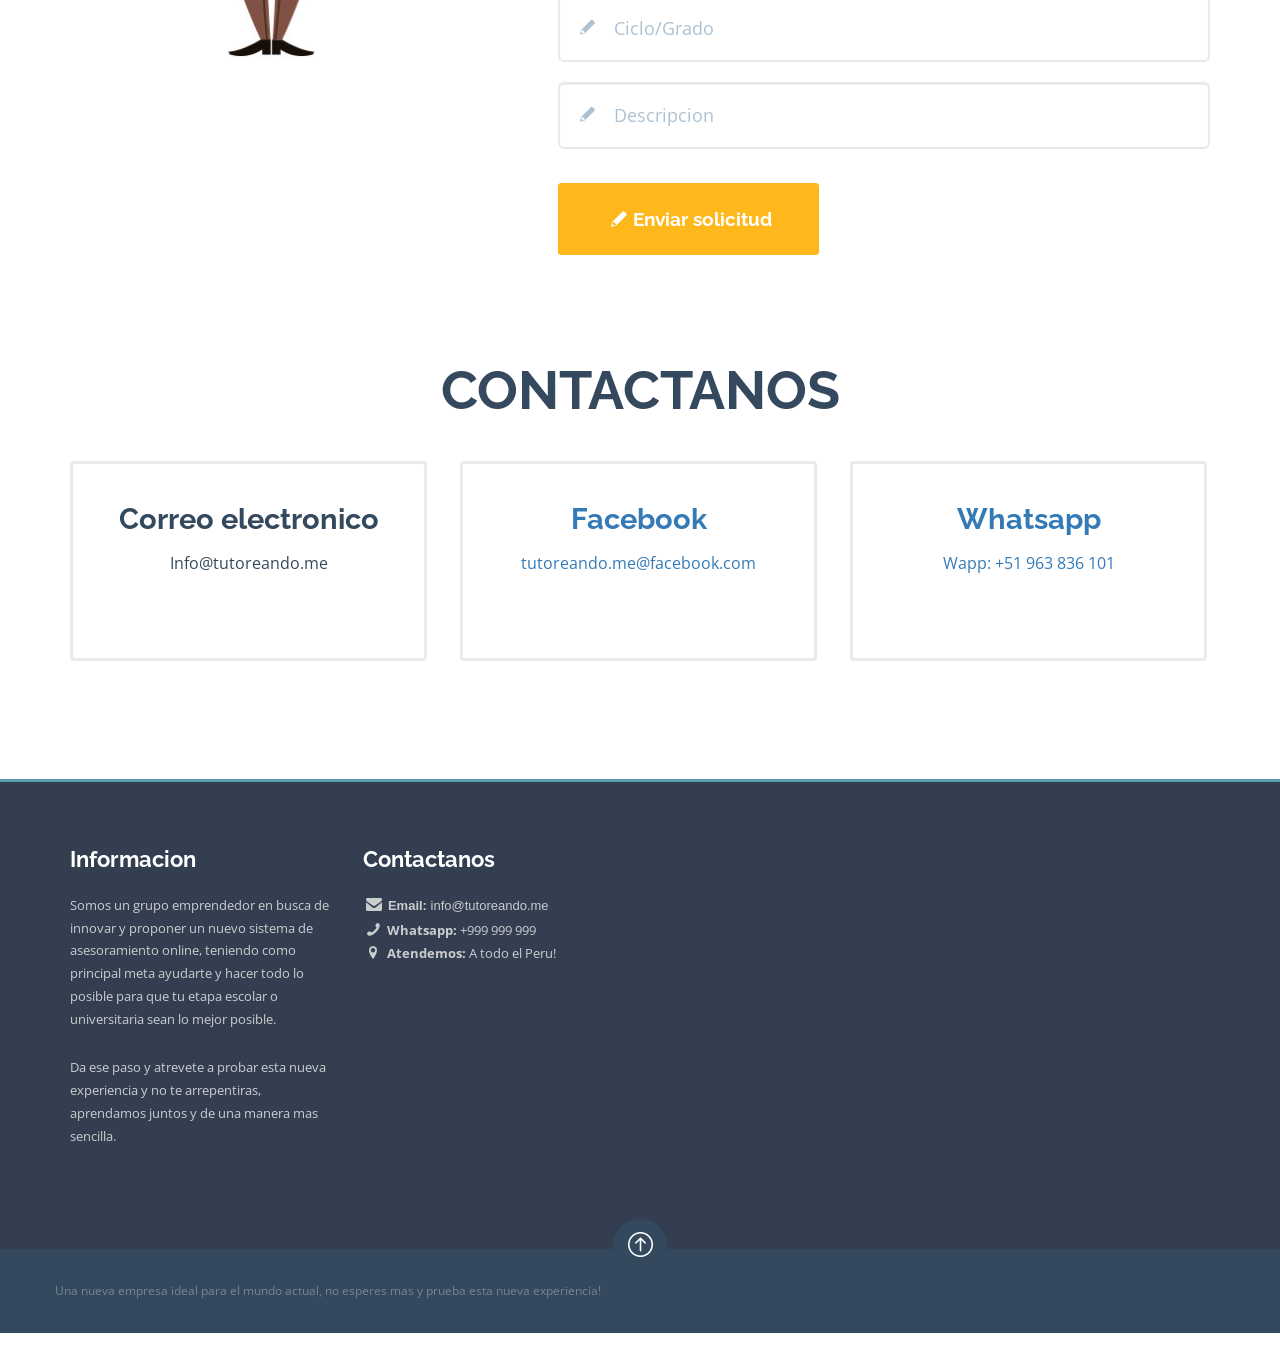
==== commit a5e52744: "cambiando iconos" ====
--- a/index.html
+++ b/index.html
@@ -243,7 +243,7 @@
    					<div class="col-sm-6 from-left">
 	   					<div class="item right-icon clearfix">
 	   						<div class="icon img-circle">
-	   							<i class="icon-clock"></i>
+	   							<i class="icon-list-add"></i>
 	   						</div>
    							<div class="cont">
 	   							<h3>Empecemos! ;)</h3>
@@ -254,7 +254,7 @@
    					<div class="col-sm-6 from-right">
    						<div class="item left-icon">
 	   						<div class="icon img-circle">
-	   							<i class="icon-briefcase"></i>
+	   							<i class="icon-clock-1"></i>
 	   						</div>
    							<div class="cont">
 	   							<h3>Tiempo de analizar... !</h3>
@@ -266,7 +266,7 @@
    					<div class="col-sm-6 from-left">
 	   					<div class="item right-icon clearfix">
 	   						<div class="icon img-circle">
-	   							<i class="icon-edit"></i>
+	   							<i class="icon-credit-card-1"></i>
 	   						</div>
    							<div class="cont">
 	   							<h3>A pagar! :D</h3>
@@ -278,7 +278,7 @@
    					<div class="col-sm-6 from-right">
    						<div class="item left-icon">
 	   						<div class="icon img-circle">
-	   							<i class="icon-bookmark"></i>
+	   							<i class="icon-ok"></i>
 	   						</div>
    							<div class="cont">
 	   							<h3>A confirmar!</h3>
@@ -290,7 +290,7 @@
    					<div class="col-sm-6 from-left">
 	   					<div class="item right-icon clearfix">
 	   						<div class="icon img-circle">
-	   							<i class="icon-newspaper"></i>
+	   							<i class="icon-install"></i>
 	   						</div>
    							<div class="cont">
 	   							<h3>Desarollando :)</h3>
@@ -302,7 +302,7 @@
    					<div class="col-sm-6 from-right">
    						<div class="item left-icon">
 	   						<div class="icon img-circle">
-	   							<i class="icon-cog"></i>
+	   							<i class="icon-graduation-cap"></i>
 	   						</div>
    							<div class="cont">
 	   							<h3>Listo!! :D:D</h3>
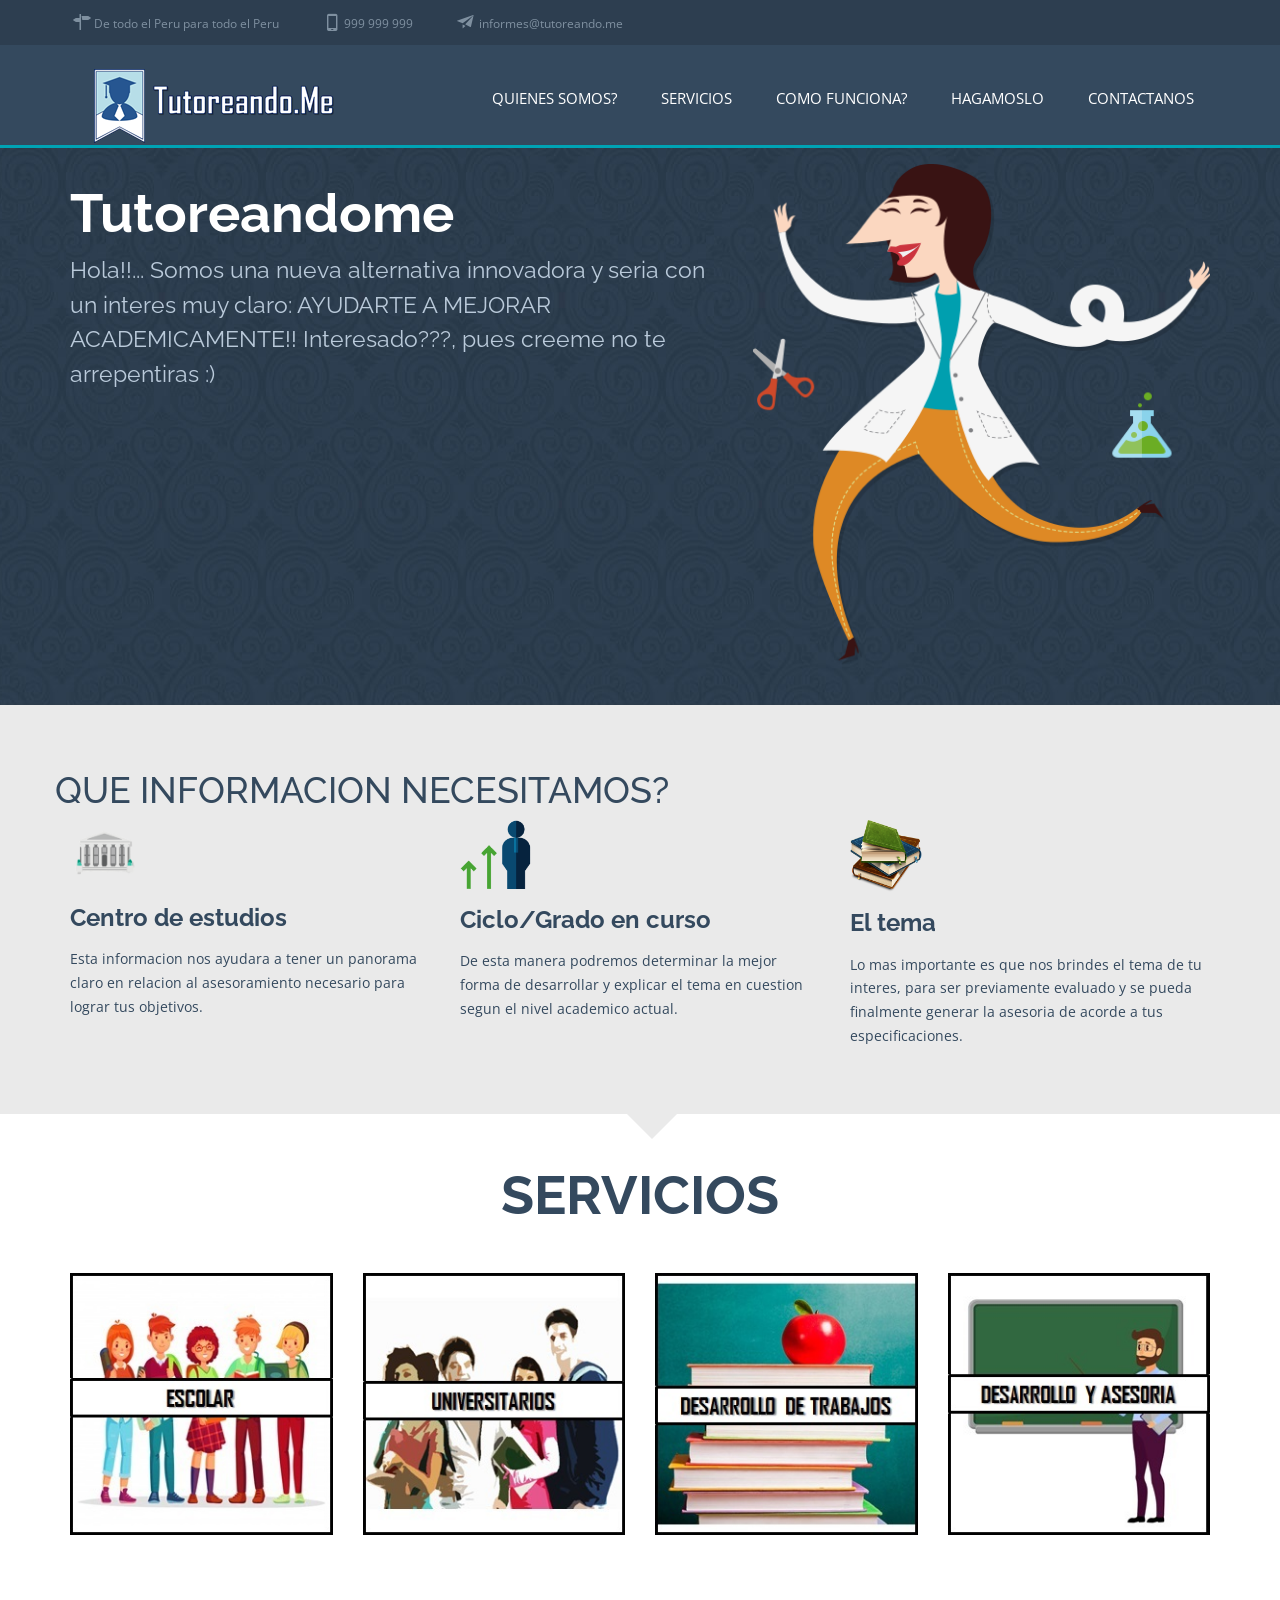
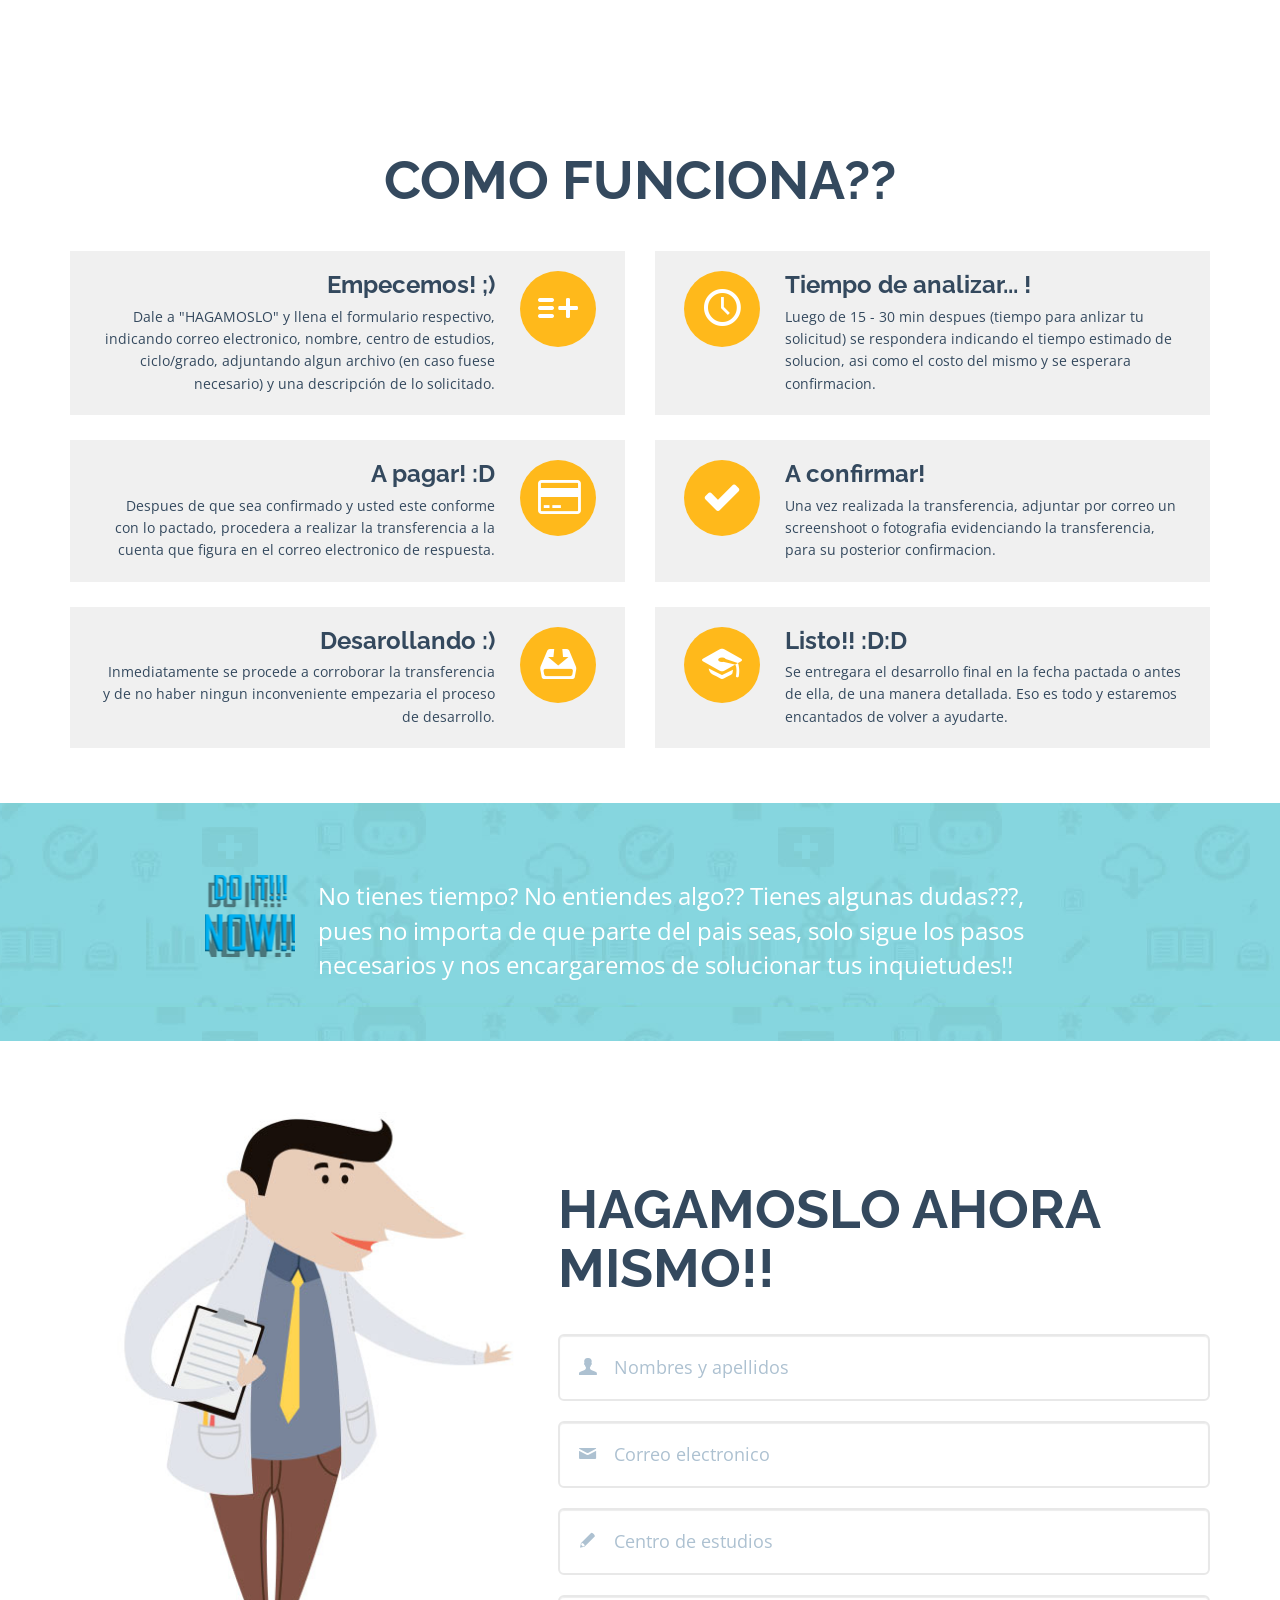
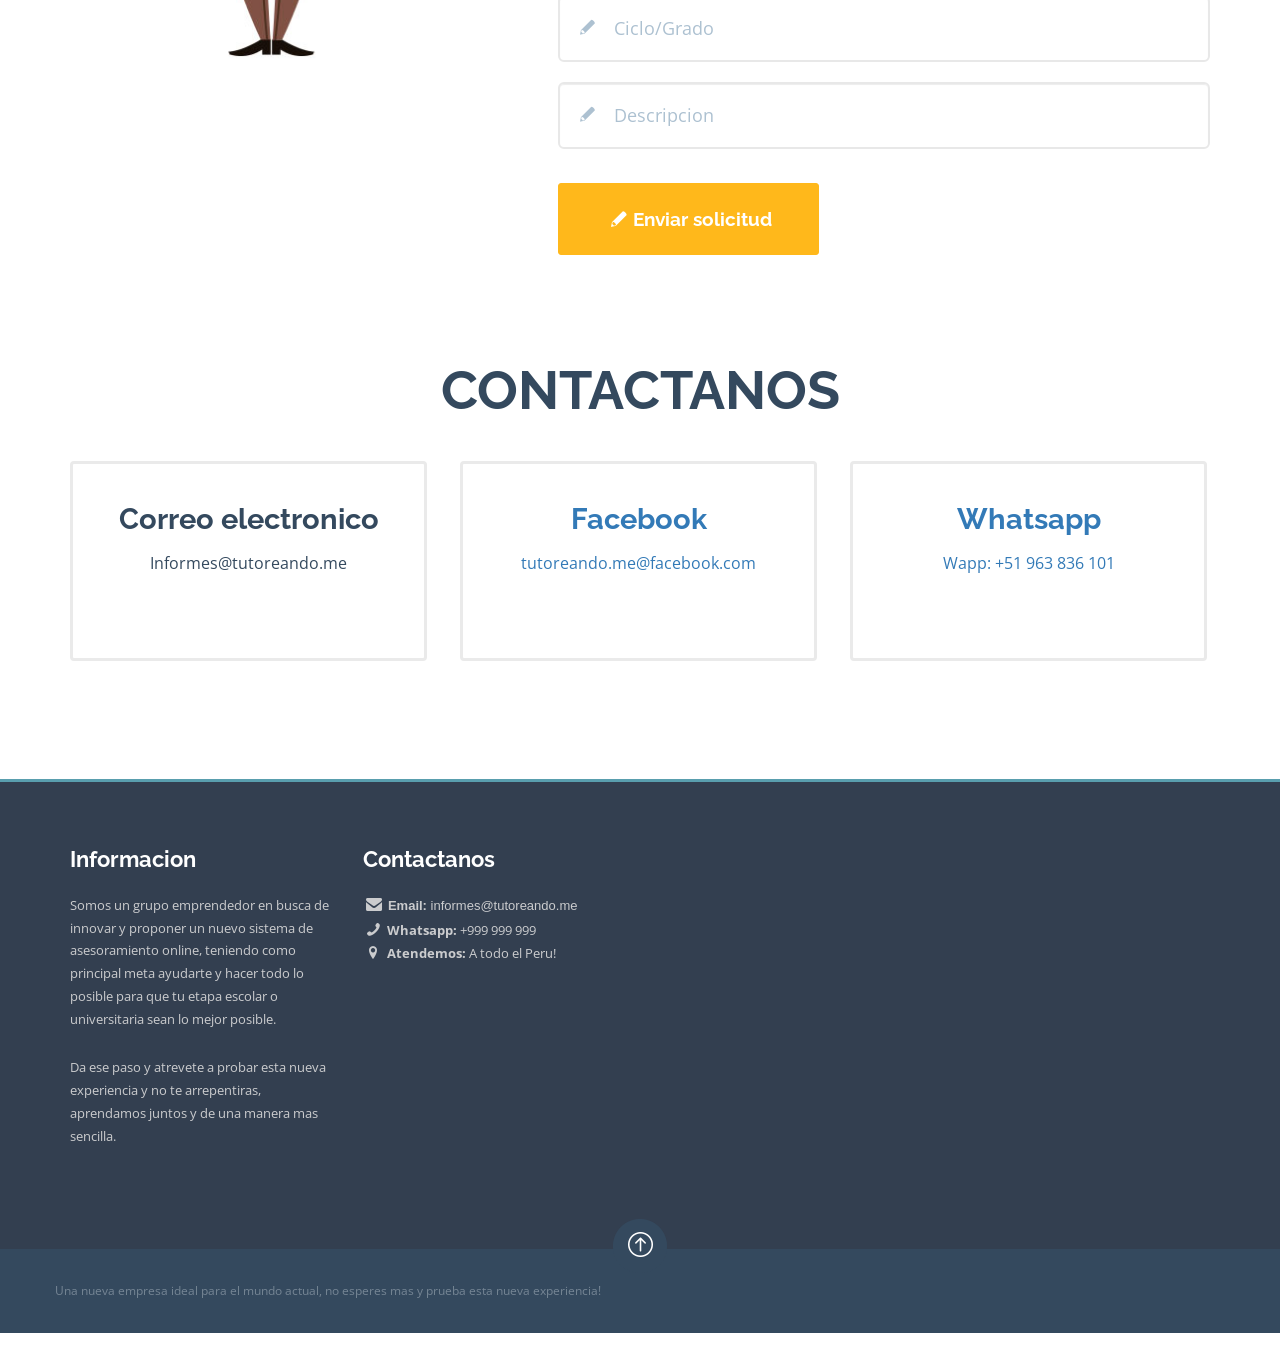
==== commit 9043d39e: "cambiando correo corporativo" ====
--- a/index.html
+++ b/index.html
@@ -9,7 +9,7 @@
 	    <meta charset="utf-8">
 	    
 	    <!-- Page Title -->
-	    <title>Learn Responsive Landing Page</title>
+	    <title>Tutoreando.me / Asesoria academica</title>
 	    
 	    <!-- Responsive Metatag -->
 	    <meta name="viewport" content="width=device-width, initial-scale=1.0">
@@ -50,7 +50,7 @@
 					<ul class="inline-list contact-top">
 						<li><i class="icon-address"></i>De todo el Peru para todo el Peru</li>
 						<li><i class="icon-mobile"></i>999 999 999</li>
-						<li><i class="icon-paper-plane"></i><a href="#">info@tutoreando.me</a></li>	
+						<li><i class="icon-paper-plane"></i><a href="#">informes@tutoreando.me</a></li>	
 					</ul>				
 				</div>
 			</div>
@@ -87,7 +87,7 @@
 			<div class="container">
 				<div class="row">
 					<div class="col-sm-7">
-						<h2>ASESORÍA ACADÉMICA ;)</h2>
+						<h2>Tutoreandome</h2>
 						<p>Hola!!... Somos una nueva alternativa innovadora y seria con un interes muy claro: AYUDARTE A MEJORAR ACADEMICAMENTE!! Interesado???, pues creeme no te arrepentiras :)</p>	
 						
 					</div>
@@ -400,7 +400,7 @@
    						<div class="item">
 	   						<h3>Correo electronico</h3>
 	   						<ul>
-								<li>Info@tutoreando.me</li>
+								<li>Informes@tutoreando.me</li>
 							</ul>
    						</div>
    					</div>
@@ -463,7 +463,7 @@
 	
 		    		<div class="col-sm-3 item left">
 		    			<h3>Contactanos</h3>
-						<p><i class="icon-mail-alt"></i> <strong>Email:</strong>  <a href="mailto:info@company.com?subject=feedback">info@tutoreando.me</a>
+						<p><i class="icon-mail-alt"></i> <strong>Email:</strong>  <a href="mailto:informes@tutoreando.me?subject=feedback">informes@tutoreando.me</a>
 						<br />
 						<i class="icon-phone"></i> <strong>Whatsapp:</strong> +999 999 999
 						<br />
